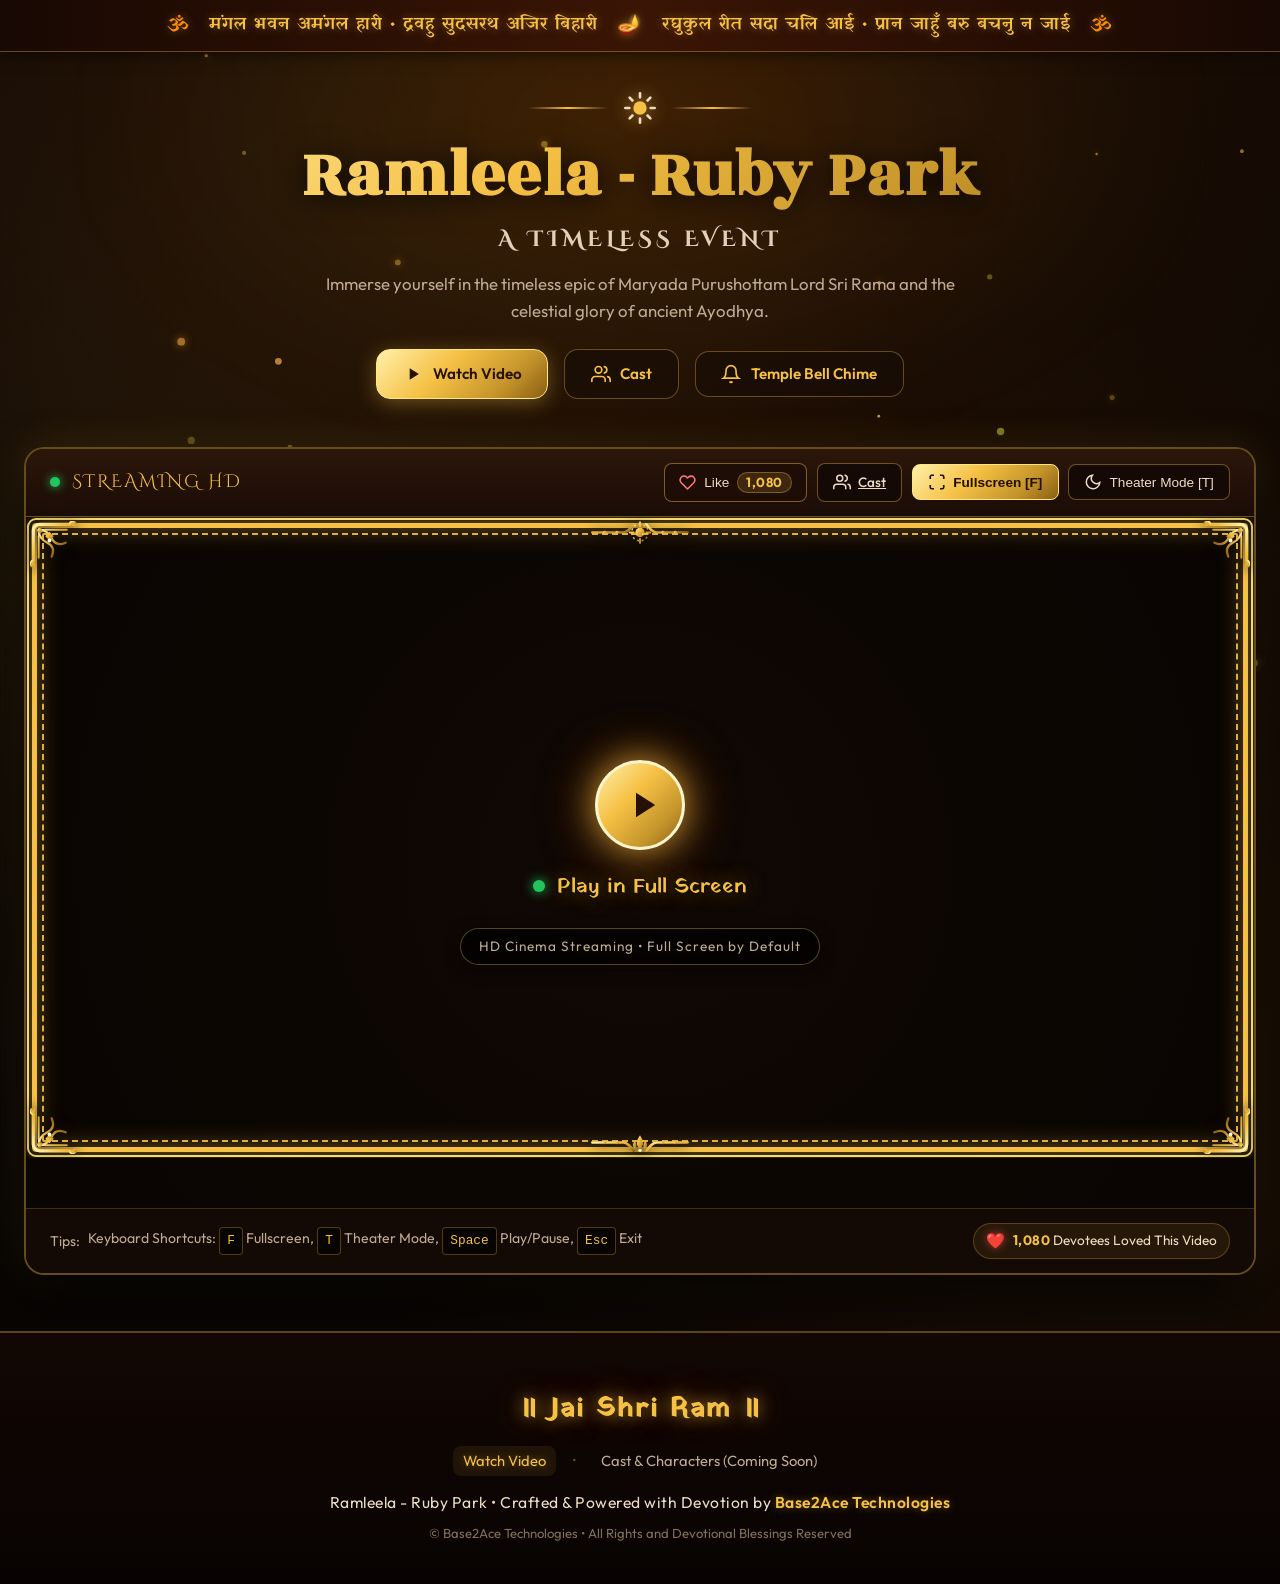
==== index.html @ 02949c8f "Add video like button, live counter badge, micro-animations and persistence" ====
<!DOCTYPE html>
<html lang="en">
<head>
  <meta charset="UTF-8">
  <meta name="viewport" content="width=device-width, initial-scale=1.0">
  <title>Ramleela - Ruby Park</title>
  <meta name="description" content="Experience the divine Treta Yuga era of Ayodhya with streaming Ramleela video and ancient heritage imagery.">
  
  <!-- Google Fonts Preconnect -->
  <link rel="preconnect" href="https://fonts.googleapis.com">
  <link rel="preconnect" href="https://fonts.gstatic.com" crossorigin>
  <link href="https://fonts.googleapis.com/css2?family=Cinzel+Decorative:wght@700;900&family=Outfit:wght@300;400;500;600;700&family=Rozha+One&family=Yatra+One&display=swap" rel="stylesheet">
  
  <link rel="stylesheet" href="styles.css?v=4">
  <link rel="icon" href="data:image/svg+xml,<svg xmlns=%22http://www.w3.org/2000/svg%22 viewBox=%220 0 100 100%22><text y=%22.9em%22 font-size=%2290%22>🪔</text></svg>">
</head>
<body>

  <!-- Floating Sacred Canvas for Diya Embers & Sparkles -->
  <canvas id="particles-canvas"></canvas>
  <div class="ambient-glow"></div>

  <!-- Auspicious Vedic Top Ticker (Kept in Sacred Hindi / Devanagari) -->
  <div class="sacred-ticker-banner">
    <div class="sacred-ticker-content">
      <span class="sacred-symbol">ॐ</span>
      <span>मंगल भवन अमंगल हारी • द्रवहु सुदसरथ अजिर बिहारी</span>
      <span class="sacred-symbol">🪔</span>
      <span>रघुकुल रीत सदा चलि आई • प्रान जाहुँ बरु बचनु न जाई</span>
      <span class="sacred-symbol">ॐ</span>
    </div>
  </div>

  <!-- Main Site Header -->
  <header class="site-header" id="site-header">
    <div class="container">
      <div class="header-ornament-top">
        <span class="ornament-line"></span>
        <svg class="ornament-sun" viewBox="0 0 24 24">
          <circle cx="12" cy="12" r="5" />
          <path d="M12 1v3M12 20v3M4.22 4.22l2.12 2.12M17.66 17.66l2.12 2.12M1 12h3M20 12h3M4.22 19.78l2.12-2.12M17.66 6.34l2.12-2.12" stroke="currentColor" stroke-width="2" stroke-linecap="round"/>
        </svg>
        <span class="ornament-line"></span>
      </div>

      <h1 class="main-title">Ramleela - Ruby Park</h1>
      <h2 class="main-subtitle">A TIMELESS EVENT</h2>

      <p class="header-description">
        Immerse yourself in the timeless epic of Maryada Purushottam Lord Sri Rama and the celestial glory of ancient Ayodhya.
      </p>

      <div class="header-quick-actions">
        <a href="#video-section" class="btn btn-primary-gold" id="btn-hero-watch">
          <svg width="20" height="20" viewBox="0 0 24 24" fill="currentColor">
            <path d="M8 5v14l11-7z"/>
          </svg>
          Watch Video
        </a>
        <a href="cast.html" class="btn btn-outline-gold" id="btn-hero-cast" title="Ramleela Cast & Characters (Coming Soon)">
          <svg width="20" height="20" viewBox="0 0 24 24" fill="none" stroke="currentColor" stroke-width="2" stroke-linecap="round" stroke-linejoin="round">
            <path d="M17 21v-2a4 4 0 0 0-4-4H5a4 4 0 0 0-4 4v2"/>
            <circle cx="9" cy="7" r="4"/>
            <path d="M23 21v-2a4 4 0 0 0-3-3.87"/>
            <path d="M16 3.13a4 4 0 0 1 0 7.75"/>
          </svg>
          Cast
        </a>
        <a href="#gallery-section" class="btn btn-outline-gold" id="btn-hero-gallery" style="display: none;">
          <svg width="20" height="20" viewBox="0 0 24 24" fill="none" stroke="currentColor" stroke-width="2">
            <rect x="3" y="3" width="18" height="18" rx="2" ry="2"/>
            <circle cx="8.5" cy="8.5" r="1.5"/>
            <polyline points="21 15 16 10 5 21"/>
          </svg>
          Image Gallery
        </a>
        <button class="btn btn-outline-gold" id="btn-temple-bell" title="Play Temple Bell Chime">
          <svg width="20" height="20" viewBox="0 0 24 24" fill="none" stroke="currentColor" stroke-width="2">
            <path d="M18 8A6 6 0 0 0 6 8c0 7-3 9-3 9h18s-3-2-3-9"/>
            <path d="M13.73 21a2 2 0 0 1-3.46 0"/>
          </svg>
          Temple Bell Chime
        </button>
      </div>
    </div>
  </header>

  <!-- Video Section (Hero Showcase) -->
  <main>
    <section class="video-section" id="video-section">
      <div class="container">
        
        <div class="video-pavilion-container" id="video-pavilion">
          <!-- Toran Top Frame -->
          <div class="mandap-toran-top">
            <div class="mandap-badge">
              <span class="live-dot"></span>
              <span class="mandap-title">STREAMING HD</span>
            </div>

            <div class="mandap-controls">
              <!-- Like Button with Count -->
              <button class="control-btn btn-like" id="btn-like-video" title="Like this divine presentation" aria-label="Like video">
                <svg class="like-heart-icon" width="18" height="18" viewBox="0 0 24 24" fill="none" stroke="currentColor" stroke-width="2.2" stroke-linecap="round" stroke-linejoin="round">
                  <path d="M20.84 4.61a5.5 5.5 0 0 0-7.78 0L12 5.67l-1.06-1.06a5.5 5.5 0 0 0-7.78 7.78l1.06 1.06L12 21.23l7.78-7.78 1.06-1.06a5.5 5.5 0 0 0 0-7.78z"/>
                </svg>
                <span class="like-btn-label">Like</span>
                <span class="like-count-badge" id="video-like-count">1,080</span>
              </button>

              <!-- Cast Button -->
              <a href="cast.html" class="control-btn" id="btn-mandap-cast" title="View Cast & Characters (Coming Soon)">
                <svg width="18" height="18" viewBox="0 0 24 24" fill="none" stroke="currentColor" stroke-width="2" stroke-linecap="round" stroke-linejoin="round">
                  <path d="M17 21v-2a4 4 0 0 0-4-4H5a4 4 0 0 0-4 4v2"/>
                  <circle cx="9" cy="7" r="4"/>
                  <path d="M23 21v-2a4 4 0 0 0-3-3.87"/>
                  <path d="M16 3.13a4 4 0 0 1 0 7.75"/>
                </svg>
                Cast
              </a>

              <!-- Fullscreen Button -->
              <button class="control-btn btn-fullscreen" id="btn-fullscreen" title="Full Screen Cinema (Press F)">
                <svg width="18" height="18" viewBox="0 0 24 24" fill="none" stroke="currentColor" stroke-width="2.2">
                  <path d="M8 3H5a2 2 0 0 0-2 2v3m18 0V5a2 2 0 0 0-2-2h-3m0 18h3a2 2 0 0 0 2-2v-3M3 16v3a2 2 0 0 0 2 2h3"/>
                </svg>
                Fullscreen [F]
              </button>

              <!-- Theater Mode Button -->
              <button class="control-btn" id="btn-theater" title="Dim Lights (Press T)">
                <svg width="18" height="18" viewBox="0 0 24 24" fill="none" stroke="currentColor" stroke-width="2">
                  <path d="M21 12.79A9 9 0 1 1 11.21 3 7 7 0 0 0 21 12.79z"/>
                </svg>
                Theater Mode [T]
              </button>
            </div>
          </div>

          <!-- Video Frame Wrapper -->
          <div class="video-frame-wrapper" id="video-frame-wrapper">
            <!-- Google Drive Embedded HD Stream Player -->
            <iframe 
              id="main-video-player"
              class="custom-video-stream"
              src="https://drive.google.com/file/d/1qKjs42FHvkA9tz_5JhZXn9I7L70uWm-K/preview" 
              title="Ramleela - Ruby Park Stream"
              allow="autoplay; fullscreen; picture-in-picture" 
              allowfullscreen
              webkitallowfullscreen
              mozallowfullscreen>
            </iframe>

            <!-- Beautiful Ethnic Thin Frame (Ramayana / Ancient Ayodhya Era) -->
            <div class="ethnic-video-frame" id="ethnic-video-frame" aria-hidden="true">
              <!-- Corner Ornaments (Vedic Gold Filigree - Thicker Carved Gold) -->
              <svg class="ethnic-corner ethnic-corner-tl" viewBox="0 0 48 48" fill="none" xmlns="http://www.w3.org/2000/svg">
                <defs>
                  <linearGradient id="goldFiligree" x1="0%" y1="0%" x2="100%" y2="100%">
                    <stop offset="0%" stop-color="#fff6bb"/>
                    <stop offset="35%" stop-color="#f5c044"/>
                    <stop offset="75%" stop-color="#c4942b"/>
                    <stop offset="100%" stop-color="#8a5e12"/>
                  </linearGradient>
                </defs>
                <path d="M 3 42 V 9 C 3 5.7 5.7 3 9 3 H 42" stroke="url(#goldFiligree)" stroke-width="3" stroke-linecap="round"/>
                <path d="M 3 42 C 1 42 0 40 1 38 C 2 36 4 37 4 39" stroke="url(#goldFiligree)" stroke-width="2"/>
                <path d="M 42 3 C 42 1 40 0 38 1 C 36 2 37 4 39 4" stroke="url(#goldFiligree)" stroke-width="2"/>
                <path d="M 8 34 V 14 C 8 10.7 10.7 8 14 8 H 34" stroke="url(#goldFiligree)" stroke-width="1.8" opacity="0.9" stroke-linecap="round"/>
                <path d="M 8 8 Q 16 8 20 16 Q 24 24 33 20" stroke="url(#goldFiligree)" stroke-width="2" stroke-linecap="round"/>
                <path d="M 8 8 Q 8 16 16 20 Q 24 24 20 33" stroke="url(#goldFiligree)" stroke-width="2" stroke-linecap="round"/>
                <path d="M 14 14 L 18 10 L 22 14 L 18 18 Z" fill="url(#goldFiligree)"/>
                <circle cx="18" cy="18" r="1.8" fill="#fffbe0"/>
                <circle cx="9" cy="9" r="2.2" fill="url(#goldFiligree)"/>
              </svg>

              <svg class="ethnic-corner ethnic-corner-tr" viewBox="0 0 48 48" fill="none" xmlns="http://www.w3.org/2000/svg">
                <path d="M 3 42 V 9 C 3 5.7 5.7 3 9 3 H 42" stroke="url(#goldFiligree)" stroke-width="3" stroke-linecap="round"/>
                <path d="M 3 42 C 1 42 0 40 1 38 C 2 36 4 37 4 39" stroke="url(#goldFiligree)" stroke-width="2"/>
                <path d="M 42 3 C 42 1 40 0 38 1 C 36 2 37 4 39 4" stroke="url(#goldFiligree)" stroke-width="2"/>
                <path d="M 8 34 V 14 C 8 10.7 10.7 8 14 8 H 34" stroke="url(#goldFiligree)" stroke-width="1.8" opacity="0.9" stroke-linecap="round"/>
                <path d="M 8 8 Q 16 8 20 16 Q 24 24 33 20" stroke="url(#goldFiligree)" stroke-width="2" stroke-linecap="round"/>
                <path d="M 8 8 Q 8 16 16 20 Q 24 24 20 33" stroke="url(#goldFiligree)" stroke-width="2" stroke-linecap="round"/>
                <path d="M 14 14 L 18 10 L 22 14 L 18 18 Z" fill="url(#goldFiligree)"/>
                <circle cx="18" cy="18" r="1.8" fill="#fffbe0"/>
                <circle cx="9" cy="9" r="2.2" fill="url(#goldFiligree)"/>
              </svg>

              <svg class="ethnic-corner ethnic-corner-bl" viewBox="0 0 48 48" fill="none" xmlns="http://www.w3.org/2000/svg">
                <path d="M 3 42 V 9 C 3 5.7 5.7 3 9 3 H 42" stroke="url(#goldFiligree)" stroke-width="3" stroke-linecap="round"/>
                <path d="M 3 42 C 1 42 0 40 1 38 C 2 36 4 37 4 39" stroke="url(#goldFiligree)" stroke-width="2"/>
                <path d="M 42 3 C 42 1 40 0 38 1 C 36 2 37 4 39 4" stroke="url(#goldFiligree)" stroke-width="2"/>
                <path d="M 8 34 V 14 C 8 10.7 10.7 8 14 8 H 34" stroke="url(#goldFiligree)" stroke-width="1.8" opacity="0.9" stroke-linecap="round"/>
                <path d="M 8 8 Q 16 8 20 16 Q 24 24 33 20" stroke="url(#goldFiligree)" stroke-width="2" stroke-linecap="round"/>
                <path d="M 8 8 Q 8 16 16 20 Q 24 24 20 33" stroke="url(#goldFiligree)" stroke-width="2" stroke-linecap="round"/>
                <path d="M 14 14 L 18 10 L 22 14 L 18 18 Z" fill="url(#goldFiligree)"/>
                <circle cx="18" cy="18" r="1.8" fill="#fffbe0"/>
                <circle cx="9" cy="9" r="2.2" fill="url(#goldFiligree)"/>
              </svg>

              <svg class="ethnic-corner ethnic-corner-br" viewBox="0 0 48 48" fill="none" xmlns="http://www.w3.org/2000/svg">
                <path d="M 3 42 V 9 C 3 5.7 5.7 3 9 3 H 42" stroke="url(#goldFiligree)" stroke-width="3" stroke-linecap="round"/>
                <path d="M 3 42 C 1 42 0 40 1 38 C 2 36 4 37 4 39" stroke="url(#goldFiligree)" stroke-width="2"/>
                <path d="M 42 3 C 42 1 40 0 38 1 C 36 2 37 4 39 4" stroke="url(#goldFiligree)" stroke-width="2"/>
                <path d="M 8 34 V 14 C 8 10.7 10.7 8 14 8 H 34" stroke="url(#goldFiligree)" stroke-width="1.8" opacity="0.9" stroke-linecap="round"/>
                <path d="M 8 8 Q 16 8 20 16 Q 24 24 33 20" stroke="url(#goldFiligree)" stroke-width="2" stroke-linecap="round"/>
                <path d="M 8 8 Q 8 16 16 20 Q 24 24 20 33" stroke="url(#goldFiligree)" stroke-width="2" stroke-linecap="round"/>
                <path d="M 14 14 L 18 10 L 22 14 L 18 18 Z" fill="url(#goldFiligree)"/>
                <circle cx="18" cy="18" r="1.8" fill="#fffbe0"/>
                <circle cx="9" cy="9" r="2.2" fill="url(#goldFiligree)"/>
              </svg>

              <!-- Top Surya Dynasty Sun Crest -->
              <div class="ethnic-crest ethnic-crest-top">
                <svg viewBox="0 0 100 24" fill="none" xmlns="http://www.w3.org/2000/svg">
                  <path d="M 4 12 H 34 C 38 12 41 8 44 4" stroke="url(#goldFiligree)" stroke-width="2.2" stroke-linecap="round"/>
                  <circle cx="16" cy="12" r="1.6" fill="url(#goldFiligree)"/>
                  <circle cx="28" cy="12" r="1.6" fill="url(#goldFiligree)"/>
                  <path d="M 96 12 H 66 C 62 12 59 8 56 4" stroke="url(#goldFiligree)" stroke-width="2.2" stroke-linecap="round"/>
                  <circle cx="84" cy="12" r="1.6" fill="url(#goldFiligree)"/>
                  <circle cx="72" cy="12" r="1.6" fill="url(#goldFiligree)"/>
                  <circle cx="50" cy="12" r="4.5" fill="url(#goldFiligree)"/>
                  <circle cx="50" cy="12" r="8" stroke="url(#goldFiligree)" stroke-width="1.4" stroke-dasharray="2 2.5"/>
                  <path d="M 50 2 V 6 M 50 18 V 22 M 40 12 H 44 M 56 12 H 60" stroke="url(#goldFiligree)" stroke-width="1.8" stroke-linecap="round"/>
                </svg>
              </div>

              <!-- Bottom Sacred Padma (Lotus) Crest -->
              <div class="ethnic-crest ethnic-crest-bottom">
                <svg viewBox="0 0 100 24" fill="none" xmlns="http://www.w3.org/2000/svg">
                  <path d="M 4 12 H 34 C 38 12 41 16 44 20" stroke="url(#goldFiligree)" stroke-width="2.2" stroke-linecap="round"/>
                  <circle cx="16" cy="12" r="1.6" fill="url(#goldFiligree)"/>
                  <circle cx="28" cy="12" r="1.6" fill="url(#goldFiligree)"/>
                  <path d="M 96 12 H 66 C 62 12 59 16 56 20" stroke="url(#goldFiligree)" stroke-width="2.2" stroke-linecap="round"/>
                  <circle cx="84" cy="12" r="1.6" fill="url(#goldFiligree)"/>
                  <circle cx="72" cy="12" r="1.6" fill="url(#goldFiligree)"/>
                  <path d="M 50 5 C 46 11 46 15 50 18 C 54 15 54 11 50 5 Z" fill="url(#goldFiligree)"/>
                  <path d="M 45 10 C 42 14 43 17 46 18 C 47 15 47 13 45 10 Z" fill="url(#goldFiligree)" opacity="0.9"/>
                  <path d="M 55 10 C 58 14 57 17 54 18 C 53 15 53 13 55 10 Z" fill="url(#goldFiligree)" opacity="0.9"/>
                  <circle cx="50" cy="19.5" r="1.6" fill="#fffbe0"/>
                </svg>
              </div>
            </div>

            <!-- Big Sacred Play in Full Screen Overlay -->
            <div class="video-play-overlay" id="video-play-overlay" title="Click to Watch in Full Screen">
              <button class="big-sacred-play-btn" id="big-play-btn" aria-label="Play Streaming Video in Full Screen">
                <svg viewBox="0 0 24 24" fill="currentColor">
                  <path d="M8 5v14l11-7z"/>
                </svg>
              </button>
              <div class="overlay-stream-text">
                <span class="stream-pulse-dot"></span>
                <span>Play in Full Screen</span>
              </div>
              <span class="overlay-sub-hint">HD Cinema Streaming • Full Screen by Default</span>
            </div>
          </div>

          <!-- Pavilion Footer & Hotkeys -->
          <div class="mandap-footer">
            <div class="video-tips">
              <span>Tips:</span>
              <span>Keyboard Shortcuts: <span class="kbd-shortcut">F</span> Fullscreen, <span class="kbd-shortcut">T</span> Theater Mode, <span class="kbd-shortcut">Space</span> Play/Pause, <span class="kbd-shortcut">Esc</span> Exit</span>
            </div>
            <div class="video-devotional-stat" id="video-devotional-stat">
              <span class="stat-heart">❤️</span>
              <span class="stat-text"><strong id="stat-like-counter">1,080</strong> Devotees Loved This Video</span>
            </div>
          </div>
        </div>

      </div>
    </section>

    <!-- Gallery Section (Hidden for now - preserved intact to add images later) -->
    <section class="gallery-section" id="gallery-section" style="display: none;">
      <div class="container">
        
        <div class="section-head">
          <span class="section-tag">IMAGE COLLECTION</span>
          <h2 class="section-title">Gallery</h2>
          <p class="section-subtitle">
            Ramleela Glimpses
          </p>
        </div>

        <!-- Gallery Cards Grid -->
        <div class="gallery-grid" id="gallery-grid">
          
          <!-- Card 1 -->
          <article class="gallery-card" data-index="0">
            <div class="gallery-card-img-wrapper" title="Click to view full image">
              <img src="assets/images/placeholder-1.svg" alt="Sri Ram Janmabhoomi Ayodhya" id="img-slot-0" loading="lazy">
              <div class="card-hover-overlay">
                <button class="overlay-btn btn-view" data-action="view">
                  <svg width="16" height="16" viewBox="0 0 24 24" fill="none" stroke="currentColor" stroke-width="2"><circle cx="11" cy="11" r="8"/><line x1="21" y1="21" x2="16.65" y2="16.65"/></svg>
                  View Large
                </button>
              </div>
            </div>
            <div class="gallery-card-body">
              <h3 class="card-devanagari-title">Sri Ram Janmabhoomi</h3>
              <h4 class="card-english-title">Ayodhya Dham • Holy Birthplace</h4>
              <p class="card-desc">The sacred capital of the Surya dynasty and the divine birthplace of Maryada Purushottam Lord Sri Rama.</p>
              <div class="card-footer">
                <span>Sacred Vista</span>
                <span>Treta Yuga</span>
              </div>
            </div>
          </article>

          <!-- Card 2 -->
          <article class="gallery-card" data-index="1">
            <div class="gallery-card-img-wrapper" title="Click to view full image">
              <img src="assets/images/placeholder-2.svg" alt="Sacred Saryu Ghats" id="img-slot-1" loading="lazy">
              <div class="card-hover-overlay">
                <button class="overlay-btn btn-view" data-action="view">
                  <svg width="16" height="16" viewBox="0 0 24 24" fill="none" stroke="currentColor" stroke-width="2"><circle cx="11" cy="11" r="8"/><line x1="21" y1="21" x2="16.65" y2="16.65"/></svg>
                  View Large
                </button>
              </div>
            </div>
            <div class="gallery-card-body">
              <h3 class="card-devanagari-title">Sacred Saryu Ghats</h3>
              <h4 class="card-english-title">Holy Saryu River &amp; Evening Aarti</h4>
              <p class="card-desc">Golden evening Maha Aarti with hundreds of glowing earthen lamps illuminating the holy ripples of river Saryu.</p>
              <div class="card-footer">
                <span>Sacred River</span>
                <span>Maha Aarti</span>
              </div>
            </div>
          </article>

          <!-- Card 3 -->
          <article class="gallery-card" data-index="2">
            <div class="gallery-card-img-wrapper" title="Click to view full image">
              <img src="assets/images/placeholder-3.svg" alt="Kodanda Dhanush" id="img-slot-2" loading="lazy">
              <div class="card-hover-overlay">
                <button class="overlay-btn btn-view" data-action="view">
                  <svg width="16" height="16" viewBox="0 0 24 24" fill="none" stroke="currentColor" stroke-width="2"><circle cx="11" cy="11" r="8"/><line x1="21" y1="21" x2="16.65" y2="16.65"/></svg>
                  View Large
                </button>
              </div>
            </div>
            <div class="gallery-card-body">
              <h3 class="card-devanagari-title">Kodanda Bow &amp; Arrow</h3>
              <h4 class="card-english-title">Divine Valour &amp; Defender of Dharma</h4>
              <p class="card-desc">Lord Rama bearing the celestial Kodanda bow, the eternal symbol of righteousness, valour, and moral grace.</p>
              <div class="card-footer">
                <span>Sacred Emblem</span>
                <span>Valour &amp; Dharma</span>
              </div>
            </div>
          </article>

          <!-- Card 4 -->
          <article class="gallery-card" data-index="3">
            <div class="gallery-card-img-wrapper" title="Click to view full image">
              <img src="assets/images/placeholder-4.svg" alt="Ayodhya Deepotsav" id="img-slot-3" loading="lazy">
              <div class="card-hover-overlay">
                <button class="overlay-btn btn-view" data-action="view">
                  <svg width="16" height="16" viewBox="0 0 24 24" fill="none" stroke="currentColor" stroke-width="2"><circle cx="11" cy="11" r="8"/><line x1="21" y1="21" x2="16.65" y2="16.65"/></svg>
                  View Large
                </button>
              </div>
            </div>
            <div class="gallery-card-body">
              <h3 class="card-devanagari-title">Ayodhya Deepotsav</h3>
              <h4 class="card-english-title">Grand Festival of Illumination</h4>
              <p class="card-desc">Millions of golden earthen diyas radiating joyous light across the ancient pavilions and royal courtyards of Ayodhya.</p>
              <div class="card-footer">
                <span>Sacred Festival</span>
                <span>Festival of Light</span>
              </div>
            </div>
          </article>

          <!-- Card 5 -->
          <article class="gallery-card" data-index="4">
            <div class="gallery-card-img-wrapper" title="Click to view full image">
              <img src="assets/images/placeholder-5.svg" alt="Sri Ram Darbar" id="img-slot-4" loading="lazy">
              <div class="card-hover-overlay">
                <button class="overlay-btn btn-view" data-action="view">
                  <svg width="16" height="16" viewBox="0 0 24 24" fill="none" stroke="currentColor" stroke-width="2"><circle cx="11" cy="11" r="8"/><line x1="21" y1="21" x2="16.65" y2="16.65"/></svg>
                  View Large
                </button>
              </div>
            </div>
            <div class="gallery-card-body">
              <h3 class="card-devanagari-title">Sri Ram Darbar</h3>
              <h4 class="card-english-title">Royal Coronation &amp; Ram Rajya</h4>
              <p class="card-desc">The divine assembly with Mata Janaki, Lakshmana, Bharata, Shatrughna, and the supreme devotee Sri Hanuman.</p>
              <div class="card-footer">
                <span>Sacred Assembly</span>
                <span>Ram Rajya</span>
              </div>
            </div>
          </article>

          <!-- Card 6 -->
          <article class="gallery-card" data-index="5">
            <div class="gallery-card-img-wrapper" title="Click to view full image">
              <img src="assets/images/placeholder-6.svg" alt="Sri Ramleela Natak" id="img-slot-5" loading="lazy">
              <div class="card-hover-overlay">
                <button class="overlay-btn btn-view" data-action="view">
                  <svg width="16" height="16" viewBox="0 0 24 24" fill="none" stroke="currentColor" stroke-width="2"><circle cx="11" cy="11" r="8"/><line x1="21" y1="21" x2="16.65" y2="16.65"/></svg>
                  View Large
                </button>
              </div>
            </div>
            <div class="gallery-card-body">
              <h3 class="card-devanagari-title">Ramleela Performance</h3>
              <h4 class="card-english-title">Theatrical Dramatic Heritage</h4>
              <p class="card-desc">The evocative dramatic enactments, resonant dialogues, and devotional spirit of traditional Ramleela.</p>
              <div class="card-footer">
                <span>Cultural Heritage</span>
                <span>Folk Heritage</span>
              </div>
            </div>
          </article>

        </div>
      </div>
    </section>

  </main>

  <!-- Lightbox Modal -->
  <div class="lightbox-modal" id="lightbox-modal">
    <div class="lightbox-content">
      <button class="lightbox-close-btn" id="lightbox-close" title="Close (Esc)">
        <svg width="28" height="28" viewBox="0 0 24 24" fill="none" stroke="currentColor" stroke-width="2.5">
          <line x1="18" y1="6" x2="6" y2="18"/>
          <line x1="6" y1="6" x2="18" y2="18"/>
        </svg>
      </button>

      <button class="lightbox-nav-btn lightbox-prev" id="lightbox-prev" title="Previous Image">
        <svg width="24" height="24" viewBox="0 0 24 24" fill="none" stroke="currentColor" stroke-width="2.5">
          <polyline points="15 18 9 12 15 6"/>
        </svg>
      </button>

      <div class="lightbox-img-wrapper">
        <img src="" alt="" id="lightbox-img">
      </div>

      <button class="lightbox-nav-btn lightbox-next" id="lightbox-next" title="Next Image">
        <svg width="24" height="24" viewBox="0 0 24 24" fill="none" stroke="currentColor" stroke-width="2.5">
          <polyline points="9 18 15 12 9 6"/>
        </svg>
      </button>

      <div class="lightbox-caption">
        <h3 id="lightbox-title">Title</h3>
        <p id="lightbox-desc">Description</p>
      </div>
    </div>
  </div>

  <!-- Site Footer -->
  <footer class="site-footer">
    <div class="container">
      <div class="footer-shloka">
        ॥ Jai Shri Ram ॥
      </div>
      <div class="footer-links">
        <a href="index.html" class="footer-link active">Watch Video</a>
        <span class="footer-link-divider">•</span>
        <a href="cast.html" class="footer-link">Cast &amp; Characters (Coming Soon)</a>
      </div>
      <p class="footer-credits">
        Ramleela - Ruby Park • Crafted &amp; Powered with Devotion by <span class="footer-brand">Base2Ace Technologies</span>
      </p>
      <p class="footer-copyright">
        © Base2Ace Technologies • All Rights and Devotional Blessings Reserved
      </p>
    </div>
  </footer>

  <script src="script.js?v=4"></script>
</body>
</html>
---- styles.css ----
/* ==========================================================================
   ANCIENT AYODHYA & RAMAYANA ERA THEME
   Visual Design System: Golden Vedic Temple, Sacred Saffron & Ancient Sandstone
   ========================================================================== */

@import url('https://fonts.googleapis.com/css2?family=Cinzel+Decorative:wght@700;900&family=Outfit:wght@300;400;500;600;700&family=Rozha+One&family=Yatra+One&display=swap');

:root {
  --font-divine: 'Rozha One', serif;
  --font-ancient: 'Cinzel Decorative', serif;
  --font-vedic: 'Yatra One', cursive;
  --font-body: 'Outfit', -apple-system, BlinkMacSystemFont, sans-serif;

  /* Color Palette */
  --bg-dark: #080503;
  --bg-deep: #0f0805;
  --bg-surface: #180d07;
  --bg-card: rgba(28, 15, 8, 0.85);
  --bg-card-hover: rgba(42, 22, 12, 0.95);

  --gold-glow: #ffd966;
  --gold-pure: #f5c044;
  --gold-deep: #c4942b;
  --gold-dark: #7a5814;
  --gold-grad: linear-gradient(135deg, #fff0aa 0%, #f5c044 40%, #c4942b 75%, #8a5e12 100%);
  --gold-grad-soft: linear-gradient(180deg, rgba(245, 192, 68, 0.15) 0%, rgba(196, 148, 43, 0.05) 100%);

  --saffron-bright: #ff8c00;
  --saffron-deep: #d85a00;
  --saffron-grad: linear-gradient(135deg, #ff9900 0%, #e65100 100%);

  --crimson: #9e1a1a;
  --crimson-glow: #dc2626;

  --text-divine: #fff5e4;
  --text-primary: #eedbc2;
  --text-secondary: #bfaa92;
  --text-muted: #826f58;

  --border-gold: rgba(245, 192, 68, 0.35);
  --border-gold-bright: rgba(245, 192, 68, 0.75);

  --shadow-gold: 0 10px 30px -10px rgba(245, 192, 68, 0.25);
  --shadow-divine: 0 0 50px rgba(255, 140, 0, 0.2);

  --radius-sm: 8px;
  --radius-md: 14px;
  --radius-lg: 20px;
  --radius-full: 9999px;

  --transition-fast: 0.2s cubic-bezier(0.4, 0, 0.2, 1);
  --transition-normal: 0.35s cubic-bezier(0.4, 0, 0.2, 1);
  --transition-slow: 0.6s cubic-bezier(0.16, 1, 0.3, 1);
}

/* Base Reset & Document */
*, *::before, *::after {
  box-sizing: border-box;
  margin: 0;
  padding: 0;
}

html {
  scroll-behavior: smooth;
  font-size: 16px;
  background-color: var(--bg-dark);
}

body {
  font-family: var(--font-body);
  color: var(--text-primary);
  background-color: var(--bg-dark);
  background-image: 
    radial-gradient(circle at 50% 0%, rgba(216, 90, 0, 0.15) 0%, transparent 60%),
    radial-gradient(circle at 10% 30%, rgba(245, 192, 68, 0.06) 0%, transparent 50%),
    radial-gradient(circle at 90% 70%, rgba(216, 90, 0, 0.08) 0%, transparent 50%),
    linear-gradient(rgba(10, 6, 4, 0.98), rgba(8, 5, 3, 0.99));
  min-height: 100vh;
  line-height: 1.6;
  overflow-x: hidden;
  position: relative;
}

/* Background Canvas for Diya Embers */
#particles-canvas {
  position: fixed;
  top: 0;
  left: 0;
  width: 100vw;
  height: 100vh;
  pointer-events: none;
  z-index: 0;
}

/* Ambient Sacred Glow overlay */
.ambient-glow {
  position: fixed;
  top: -10vw;
  left: 50%;
  transform: translateX(-50%);
  width: 80vw;
  height: 40vw;
  max-width: 1000px;
  background: radial-gradient(ellipse at center, rgba(255, 140, 0, 0.12) 0%, rgba(245, 192, 68, 0.04) 50%, transparent 80%);
  filter: blur(60px);
  pointer-events: none;
  z-index: 1;
}

/* Container */
.container {
  width: 100%;
  max-width: 1280px;
  margin: 0 auto;
  padding: 0 1.5rem;
  position: relative;
  z-index: 2;
}

/* ==========================================================================
   TOP SHLOKA BANNER (Sacred Vedic Chant)
   ========================================================================== */
.sacred-ticker-banner {
  background: linear-gradient(90deg, #180803 0%, #3a1505 50%, #180803 100%);
  border-bottom: 1px solid var(--border-gold);
  padding: 0.6rem 1rem;
  text-align: center;
  position: relative;
  z-index: 20;
  box-shadow: 0 2px 15px rgba(0, 0, 0, 0.6);
}

.sacred-ticker-content {
  display: flex;
  align-items: center;
  justify-content: center;
  gap: 1.2rem;
  font-family: var(--font-vedic);
  font-size: 1.05rem;
  color: var(--gold-pure);
  letter-spacing: 1px;
  text-shadow: 0 0 10px rgba(245, 192, 68, 0.4);
}

.sacred-symbol {
  color: var(--saffron-bright);
  font-size: 1.25rem;
  animation: pulseSymbol 2.5s infinite ease-in-out;
}

@keyframes pulseSymbol {
  0%, 100% { transform: scale(1); opacity: 0.8; }
  50% { transform: scale(1.2); opacity: 1; filter: drop-shadow(0 0 8px #ff9900); }
}

/* ==========================================================================
   SITE HEADER / HERO TITLE
   ========================================================================== */
.site-header {
  padding: 2.5rem 0 1.5rem;
  text-align: center;
  position: relative;
}

.header-ornament-top {
  display: flex;
  align-items: center;
  justify-content: center;
  gap: 1rem;
  margin-bottom: 0.8rem;
}

.ornament-line {
  height: 2px;
  width: 80px;
  background: linear-gradient(90deg, transparent, var(--gold-pure), transparent);
}

.ornament-sun {
  width: 32px;
  height: 32px;
  fill: var(--gold-pure);
  filter: drop-shadow(0 0 8px rgba(245, 192, 68, 0.6));
}

.era-badge {
  display: inline-block;
  font-family: var(--font-body);
  font-size: 0.8rem;
  text-transform: uppercase;
  letter-spacing: 3px;
  font-weight: 600;
  color: #ffb84d;
  background: rgba(216, 90, 0, 0.15);
  border: 1px solid rgba(255, 140, 0, 0.4);
  padding: 0.3rem 1.2rem;
  border-radius: var(--radius-full);
  margin-bottom: 0.75rem;
  box-shadow: inset 0 0 10px rgba(255, 140, 0, 0.15);
}

.main-title {
  font-family: var(--font-divine);
  font-size: clamp(2.4rem, 5.5vw, 4.2rem);
  line-height: 1.15;
  margin-bottom: 0.5rem;
  background: var(--gold-grad);
  -webkit-background-clip: text;
  -webkit-text-fill-color: transparent;
  filter: drop-shadow(0 4px 15px rgba(0, 0, 0, 0.8));
  letter-spacing: 1px;
}

.main-subtitle {
  font-family: var(--font-ancient);
  font-size: clamp(1rem, 2.2vw, 1.4rem);
  color: var(--text-primary);
  letter-spacing: 4px;
  text-transform: uppercase;
  margin-bottom: 0.8rem;
  opacity: 0.95;
}

.header-description {
  max-width: 680px;
  margin: 0 auto 1.5rem;
  font-size: 1.05rem;
  color: var(--text-secondary);
  line-height: 1.6;
}

.header-quick-actions {
  display: flex;
  align-items: center;
  justify-content: center;
  gap: 1rem;
  flex-wrap: wrap;
}

/* ==========================================================================
   BUTTONS & CONTROLS (Ancient Ornate Theme)
   ========================================================================== */
.btn {
  display: inline-flex;
  align-items: center;
  justify-content: center;
  gap: 0.6rem;
  padding: 0.75rem 1.6rem;
  border-radius: var(--radius-md);
  font-family: var(--font-body);
  font-size: 0.95rem;
  font-weight: 600;
  text-decoration: none;
  cursor: pointer;
  transition: all var(--transition-normal);
  border: none;
  outline: none;
  position: relative;
  overflow: hidden;
}

.btn-primary-gold {
  background: var(--gold-grad);
  color: #261103;
  box-shadow: 0 4px 20px rgba(245, 192, 68, 0.35);
  border: 1px solid #ffe885;
}

.btn-primary-gold:hover {
  transform: translateY(-2px);
  box-shadow: 0 8px 25px rgba(245, 192, 68, 0.55), 0 0 15px rgba(255, 230, 130, 0.6);
  filter: brightness(1.06);
}

.btn-outline-gold {
  background: rgba(24, 13, 7, 0.7);
  color: var(--gold-pure);
  border: 1px solid var(--border-gold);
  backdrop-filter: blur(8px);
}

.btn-outline-gold:hover {
  background: rgba(245, 192, 68, 0.12);
  border-color: var(--gold-pure);
  color: #fff;
  transform: translateY(-2px);
  box-shadow: 0 4px 15px rgba(245, 192, 68, 0.2);
}

.btn-icon-only {
  padding: 0.65rem;
  border-radius: var(--radius-md);
  background: rgba(24, 13, 7, 0.8);
  border: 1px solid var(--border-gold);
  color: var(--gold-pure);
  cursor: pointer;
  transition: var(--transition-fast);
}

.btn-icon-only:hover {
  background: rgba(245, 192, 68, 0.2);
  border-color: var(--gold-pure);
  transform: scale(1.08);
}

/* ==========================================================================
   VIDEO PAVILION (दिव्य वीडियो मण्डप) - HERO FOCUS
   ========================================================================== */
.video-section {
  padding: 1.5rem 0 3.5rem;
  position: relative;
}

.video-pavilion-container {
  background: var(--bg-surface);
  border-radius: var(--radius-lg);
  border: 2px solid var(--border-gold);
  box-shadow: 
    0 20px 50px rgba(0, 0, 0, 0.9),
    0 0 40px rgba(245, 192, 68, 0.15),
    inset 0 0 30px rgba(0, 0, 0, 0.8);
  position: relative;
  overflow: hidden;
  transition: all var(--transition-normal);
}

/* Ancient Carved Arch Border Top */
.mandap-toran-top {
  background: linear-gradient(180deg, #2c160a 0%, #1a0c06 100%);
  border-bottom: 1px solid var(--border-gold);
  padding: 0.85rem 1.5rem;
  display: flex;
  align-items: center;
  justify-content: space-between;
  flex-wrap: wrap;
  gap: 1rem;
}

.mandap-badge {
  display: flex;
  align-items: center;
  gap: 0.75rem;
}

.mandap-badge .live-dot {
  width: 10px;
  height: 10px;
  background-color: #22c55e;
  border-radius: 50%;
  box-shadow: 0 0 10px #22c55e;
  animation: liveBlink 1.8s infinite;
}

@keyframes liveBlink {
  0%, 100% { opacity: 1; transform: scale(1); }
  50% { opacity: 0.4; transform: scale(0.85); }
}

.mandap-title {
  font-family: var(--font-ancient);
  font-size: 1.1rem;
  color: var(--gold-pure);
  letter-spacing: 2px;
}

.mandap-controls {
  display: flex;
  align-items: center;
  gap: 0.6rem;
  flex-wrap: wrap;
}

.control-btn {
  display: inline-flex;
  align-items: center;
  gap: 0.45rem;
  padding: 0.5rem 0.95rem;
  border-radius: var(--radius-sm);
  background: rgba(18, 9, 5, 0.85);
  border: 1px solid rgba(245, 192, 68, 0.4);
  color: var(--text-primary);
  font-size: 0.85rem;
  font-weight: 500;
  cursor: pointer;
  transition: all var(--transition-fast);
}

.control-btn:hover {
  background: rgba(245, 192, 68, 0.2);
  border-color: var(--gold-pure);
  color: #fff;
  transform: translateY(-1px);
}

.control-btn.btn-fullscreen {
  background: var(--gold-grad);
  color: #220e03;
  font-weight: 700;
  border-color: #ffe685;
}

.control-btn.btn-fullscreen:hover {
  box-shadow: 0 0 15px rgba(245, 192, 68, 0.7);
}

/* Devotional Video Like Button */
.control-btn.btn-like {
  position: relative;
  background: rgba(30, 13, 7, 0.9);
  border: 1px solid rgba(245, 192, 68, 0.45);
  color: var(--text-primary);
  display: inline-flex;
  align-items: center;
  gap: 0.5rem;
  padding: 0.48rem 0.9rem;
  border-radius: var(--radius-sm);
  cursor: pointer;
  transition: all var(--transition-fast);
  user-select: none;
}

.control-btn.btn-like:hover {
  background: rgba(50, 18, 10, 0.95);
  border-color: rgba(255, 107, 107, 0.65);
  color: #fff;
  transform: translateY(-1px);
  box-shadow: 0 4px 18px rgba(255, 75, 75, 0.25);
}

.control-btn.btn-like .like-heart-icon {
  width: 17px;
  height: 17px;
  stroke: #ff7675;
  fill: transparent;
  transition: transform 0.3s cubic-bezier(0.175, 0.885, 0.32, 1.275), fill 0.3s ease, stroke 0.3s ease;
  flex-shrink: 0;
}

.control-btn.btn-like:hover .like-heart-icon {
  transform: scale(1.18);
  stroke: #ff4757;
}

.control-btn.btn-like.liked {
  background: linear-gradient(135deg, rgba(74, 18, 12, 0.95) 0%, rgba(42, 12, 8, 0.95) 100%);
  border-color: rgba(255, 99, 72, 0.85);
  color: #ffe8e8;
  box-shadow: 0 0 16px rgba(255, 71, 87, 0.35);
}

.control-btn.btn-like.liked .like-heart-icon {
  fill: #ff4757;
  stroke: #ff6b81;
  transform: scale(1.12);
  filter: drop-shadow(0 0 6px rgba(255, 71, 87, 0.6));
}

.control-btn.btn-like.liked.animate-pop .like-heart-icon {
  animation: heartPop 0.55s cubic-bezier(0.175, 0.885, 0.32, 1.275);
}

@keyframes heartPop {
  0% { transform: scale(1); }
  35% { transform: scale(1.45) rotate(-12deg); }
  70% { transform: scale(0.92) rotate(6deg); }
  100% { transform: scale(1.12) rotate(0deg); }
}

.like-count-badge {
  display: inline-flex;
  align-items: center;
  justify-content: center;
  background: rgba(245, 192, 68, 0.15);
  border: 1px solid rgba(245, 192, 68, 0.35);
  color: var(--gold-pure);
  font-family: var(--font-body);
  font-weight: 700;
  font-size: 0.82rem;
  padding: 0.12rem 0.5rem;
  border-radius: 999px;
  min-width: 38px;
  letter-spacing: 0.5px;
  transition: all var(--transition-fast);
}

.control-btn.btn-like.liked .like-count-badge {
  background: rgba(255, 71, 87, 0.22);
  border-color: rgba(255, 71, 87, 0.55);
  color: #ffcccc;
  box-shadow: 0 0 8px rgba(255, 71, 87, 0.3);
}

/* Floating +1 particle animation */
.like-particle-plus-one {
  position: absolute;
  top: -8px;
  right: 12px;
  color: #ff6b81;
  font-weight: 800;
  font-size: 0.82rem;
  pointer-events: none;
  animation: floatUpFade 0.85s cubic-bezier(0.2, 0.8, 0.2, 1) forwards;
  z-index: 20;
}

@keyframes floatUpFade {
  0% { opacity: 1; transform: translateY(0) scale(1); }
  50% { opacity: 0.95; transform: translateY(-16px) scale(1.25); }
  100% { opacity: 0; transform: translateY(-28px) scale(0.8); }
}

/* Video Stage Area */
.video-frame-wrapper {
  position: relative;
  width: 100%;
  aspect-ratio: 16 / 9;
  background-color: #000000;
  overflow: hidden;
}

.custom-video-stream {
  width: 100%;
  height: 100%;
  border: none;
  object-fit: contain;
  background-color: #000000;
  display: block;
}

/* ==========================================================================
   ETHNIC THIN FRAME (वैदिक स्वर्ण चौखट) - RAMAYANA ERA ORNAMENTATION
   ========================================================================== */
.ethnic-video-frame {
  position: absolute;
  top: 0;
  left: 0;
  right: 0;
  bottom: 50px; /* Leaves bottom player controls outside the frame */
  pointer-events: none !important;
  z-index: 25;
  box-sizing: border-box;
  overflow: hidden;
  transition: all var(--transition-normal);
}

/* Outer Bold Burnished Gold Border - Layered Royal Vedic Molding */
.ethnic-video-frame::before {
  content: '';
  position: absolute;
  inset: 6px;
  border: 5px solid #f5c044;
  outline: 2px solid rgba(255, 230, 120, 0.95);
  outline-offset: 3px;
  border-radius: 4px;
  box-shadow: 
    inset 0 0 25px rgba(245, 192, 68, 0.4),
    0 0 20px rgba(245, 192, 68, 0.55),
    0 0 10px rgba(0, 0, 0, 0.95);
  transition: all var(--transition-normal);
}

/* Inner Dotted / Beaded Vedic Sacred Thread */
.ethnic-video-frame::after {
  content: '';
  position: absolute;
  inset: 16px;
  border: 2.5px dashed rgba(245, 192, 68, 0.9);
  border-radius: 2px;
  transition: all var(--transition-normal);
}

.video-pavilion-container:hover .ethnic-video-frame::before {
  border-color: #ffe585;
  outline-color: #ffd966;
  box-shadow: 
    inset 0 0 35px rgba(245, 192, 68, 0.5),
    0 0 28px rgba(245, 192, 68, 0.75),
    0 0 14px rgba(0, 0, 0, 0.95);
}

.video-pavilion-container:hover .ethnic-video-frame::after {
  border-color: #fff0aa;
}

/* Ornate Corner Brackets (Filigree Lotus & Vedic Scrollwork) */
.ethnic-corner {
  position: absolute;
  width: 52px;
  height: 52px;
  filter: drop-shadow(0 2px 6px rgba(0, 0, 0, 0.95));
  transition: transform var(--transition-normal), filter var(--transition-normal);
  pointer-events: none;
}

.ethnic-corner-tl {
  top: 4px;
  left: 4px;
}

.ethnic-corner-tr {
  top: 4px;
  right: 4px;
  transform: scaleX(-1);
}

.ethnic-corner-bl {
  bottom: 4px;
  left: 4px;
  transform: scaleY(-1);
}

.ethnic-corner-br {
  bottom: 4px;
  right: 4px;
  transform: scale(-1, -1);
}

.video-pavilion-container:hover .ethnic-corner {
  filter: drop-shadow(0 0 10px rgba(245, 192, 68, 0.7)) drop-shadow(0 2px 6px rgba(0, 0, 0, 0.95));
}

/* Top & Bottom Center Crests */
.ethnic-crest {
  position: absolute;
  left: 50%;
  transform: translateX(-50%);
  width: 104px;
  height: 25px;
  display: flex;
  align-items: center;
  justify-content: center;
  filter: drop-shadow(0 2px 6px rgba(0, 0, 0, 0.95));
  pointer-events: none;
  transition: all var(--transition-normal);
}

.ethnic-crest svg {
  width: 100%;
  height: 100%;
}

.ethnic-crest-top {
  top: 3px;
}

.ethnic-crest-bottom {
  bottom: 3px;
}

.video-pavilion-container:hover .ethnic-crest {
  filter: drop-shadow(0 0 8px rgba(245, 192, 68, 0.55)) drop-shadow(0 2px 6px rgba(0, 0, 0, 0.95));
}

/* Big Sacred Play Overlay */
.video-play-overlay {
  position: absolute;
  inset: 0;
  background: radial-gradient(circle at center, rgba(35, 18, 9, 0.45) 0%, rgba(10, 5, 2, 0.88) 100%);
  display: flex;
  flex-direction: column;
  align-items: center;
  justify-content: center;
  gap: 1.25rem;
  z-index: 10;
  transition: opacity 0.35s ease, visibility 0.35s ease;
  cursor: pointer;
}

.video-play-overlay.hidden {
  opacity: 0;
  visibility: hidden;
  pointer-events: none;
}

.big-sacred-play-btn {
  width: 90px;
  height: 90px;
  border-radius: 50%;
  background: var(--gold-grad);
  border: 3px solid #fff5cc;
  box-shadow: 0 0 35px rgba(245, 192, 68, 0.7), 0 0 60px rgba(255, 120, 0, 0.4);
  display: flex;
  align-items: center;
  justify-content: center;
  cursor: pointer;
  transition: transform var(--transition-normal), box-shadow var(--transition-normal);
  outline: none;
}

.big-sacred-play-btn svg {
  width: 42px;
  height: 42px;
  fill: #241103;
  margin-left: 5px;
}

.big-sacred-play-btn:hover {
  transform: scale(1.12);
  box-shadow: 0 0 50px rgba(245, 192, 68, 0.95), 0 0 80px rgba(255, 120, 0, 0.6);
}

.overlay-stream-text {
  font-family: var(--font-vedic);
  font-size: 1.3rem;
  color: var(--gold-pure);
  text-shadow: 0 0 10px rgba(0, 0, 0, 0.9), 0 0 20px rgba(245, 192, 68, 0.6);
  display: flex;
  align-items: center;
  gap: 0.75rem;
}

.stream-pulse-dot {
  width: 12px;
  height: 12px;
  border-radius: 50%;
  background-color: #22c55e;
  box-shadow: 0 0 12px #22c55e;
  animation: liveBlink 1.5s infinite;
}

.overlay-sub-hint {
  font-family: var(--font-body);
  font-size: 0.85rem;
  color: var(--text-secondary);
  letter-spacing: 1px;
  background: rgba(0, 0, 0, 0.65);
  padding: 0.4rem 1.1rem;
  border-radius: var(--radius-full);
  border: 1px solid rgba(245, 192, 68, 0.35);
  box-shadow: 0 4px 15px rgba(0, 0, 0, 0.5);
  margin-top: 0.35rem;
  display: inline-flex;
  align-items: center;
  gap: 0.4rem;
  backdrop-filter: blur(4px);
}

/* Mandap Footer / Quick Help */
.mandap-footer {
  background: #140a05;
  padding: 0.9rem 1.5rem;
  border-top: 1px solid rgba(245, 192, 68, 0.2);
  display: flex;
  align-items: center;
  justify-content: space-between;
  flex-wrap: wrap;
  gap: 1rem;
  font-size: 0.88rem;
  color: var(--text-secondary);
}

.video-tips {
  display: flex;
  align-items: center;
  gap: 0.5rem;
}

.kbd-shortcut {
  display: inline-block;
  padding: 0.15rem 0.45rem;
  background: rgba(0, 0, 0, 0.6);
  border: 1px solid rgba(245, 192, 68, 0.3);
  border-radius: 4px;
  font-family: monospace;
  font-size: 0.8rem;
  color: var(--gold-pure);
}

.direct-drive-link {
  color: #ffaa33;
  text-decoration: none;
  display: inline-flex;
  align-items: center;
  gap: 0.35rem;
  transition: color var(--transition-fast);
}

.direct-drive-link:hover {
  color: #ffd966;
  text-decoration: underline;
}

/* Devotional Stats in Mandap Footer */
.video-devotional-stat {
  display: inline-flex;
  align-items: center;
  gap: 0.45rem;
  font-size: 0.85rem;
  color: var(--text-primary);
  background: rgba(245, 192, 68, 0.08);
  border: 1px solid rgba(245, 192, 68, 0.25);
  padding: 0.3rem 0.75rem;
  border-radius: var(--radius-full);
}

.video-devotional-stat .stat-heart {
  font-size: 0.95rem;
  filter: drop-shadow(0 0 4px rgba(255, 75, 75, 0.6));
  animation: heartSubtleBeat 2.4s infinite ease-in-out;
}

@keyframes heartSubtleBeat {
  0%, 100% { transform: scale(1); }
  50% { transform: scale(1.15); }
}

.video-devotional-stat strong {
  color: var(--gold-pure);
  font-weight: 700;
  letter-spacing: 0.5px;
}

/* ==========================================================================
   FULLSCREEN THEATER & CINEMA MODE (HTML5 Fullscreen styling)
   ========================================================================== */
.video-pavilion-container:fullscreen,
.video-pavilion-container:-webkit-full-screen {
  width: 100vw !important;
  height: 100vh !important;
  max-width: 100vw !important;
  max-height: 100vh !important;
  border-radius: 0 !important;
  border: none !important;
  display: flex !important;
  flex-direction: column !important;
  background: #080402 !important;
  overflow: hidden !important;
  margin: 0 !important;
  padding: 0 !important;
  z-index: 999999 !important;
}

/* Top Banner is OUTSIDE the frame at the top */
.video-pavilion-container:fullscreen .mandap-toran-top,
.video-pavilion-container:-webkit-full-screen .mandap-toran-top {
  position: relative !important;
  top: auto !important;
  left: auto !important;
  right: auto !important;
  flex: 0 0 auto !important;
  width: 100% !important;
  z-index: 30 !important;
  background: linear-gradient(180deg, #241208 0%, #150904 100%) !important;
  border-bottom: 2px solid var(--border-gold) !important;
  opacity: 1 !important;
  padding: 0.75rem 2rem !important;
  box-shadow: 0 4px 20px rgba(0, 0, 0, 0.85) !important;
}

/* Video Frame Wrapper occupies remaining viewport below top banner */
.video-pavilion-container:fullscreen .video-frame-wrapper,
.video-pavilion-container:-webkit-full-screen .video-frame-wrapper {
  position: relative !important;
  inset: auto !important;
  flex: 1 1 auto !important;
  width: 100% !important;
  height: calc(100vh - 54px) !important;
  max-height: calc(100vh - 54px) !important;
  display: flex !important;
  align-items: center !important;
  justify-content: center !important;
  background: #000000 !important;
  overflow: hidden !important;
  z-index: 1 !important;
}

/* Ethnic frame ONLY encompasses the video; bottom controls & top banner are outside */
.video-pavilion-container:fullscreen .ethnic-video-frame,
.video-pavilion-container:-webkit-full-screen .ethnic-video-frame {
  position: absolute !important;
  top: 0 !important;
  left: 0 !important;
  right: 0 !important;
  bottom: 58px !important; /* Bottom player controls are completely outside the frame */
}

.video-pavilion-container:fullscreen .ethnic-video-frame::before,
.video-pavilion-container:-webkit-full-screen .ethnic-video-frame::before {
  inset: 6px !important;
  border-width: 5px !important;
  outline-width: 2px !important;
  outline-offset: 3px !important;
}

.video-pavilion-container:fullscreen .ethnic-video-frame::after,
.video-pavilion-container:-webkit-full-screen .ethnic-video-frame::after {
  inset: 18px !important;
  border-width: 2.5px !important;
}

.video-pavilion-container:fullscreen .ethnic-corner,
.video-pavilion-container:-webkit-full-screen .ethnic-corner {
  width: 58px !important;
  height: 58px !important;
}

.video-pavilion-container:fullscreen .ethnic-corner-tl,
.video-pavilion-container:-webkit-full-screen .ethnic-corner-tl {
  top: 4px !important;
  left: 4px !important;
}

.video-pavilion-container:fullscreen .ethnic-corner-tr,
.video-pavilion-container:-webkit-full-screen .ethnic-corner-tr {
  top: 4px !important;
  right: 4px !important;
}

.video-pavilion-container:fullscreen .ethnic-corner-bl,
.video-pavilion-container:-webkit-full-screen .ethnic-corner-bl {
  bottom: 4px !important;
  left: 4px !important;
}

.video-pavilion-container:fullscreen .ethnic-corner-br,
.video-pavilion-container:-webkit-full-screen .ethnic-corner-br {
  bottom: 4px !important;
  right: 4px !important;
}

.video-pavilion-container:fullscreen .ethnic-crest,
.video-pavilion-container:-webkit-full-screen .ethnic-crest {
  width: 114px !important;
  height: 28px !important;
}

.video-pavilion-container:fullscreen .ethnic-crest-top,
.video-pavilion-container:-webkit-full-screen .ethnic-crest-top {
  top: 2px !important;
}

.video-pavilion-container:fullscreen .ethnic-crest-bottom,
.video-pavilion-container:-webkit-full-screen .ethnic-crest-bottom {
  bottom: 2px !important;
}

.video-pavilion-container:fullscreen .mandap-footer,
.video-pavilion-container:-webkit-full-screen .mandap-footer {
  display: none !important;
}

/* Theater Dim Mode (Active when user clicks "Theater Mode") */
body.theater-mode-active {
  background-color: #000000;
}

body.theater-mode-active .site-header,
body.theater-mode-active .gallery-section,
body.theater-mode-active .kanda-section,
body.theater-mode-active .diya-section,
body.theater-mode-active .site-footer,
body.theater-mode-active .sacred-ticker-banner {
  opacity: 0.15;
  filter: blur(2px);
  pointer-events: none;
  transition: all var(--transition-slow);
}

body.theater-mode-active .video-pavilion-container {
  box-shadow: 0 0 100px rgba(0, 0, 0, 1), 0 0 60px rgba(245, 192, 68, 0.4);
  transform: scale(1.02);
  z-index: 100;
}

/* ==========================================================================
   GALLERY SECTION (अयोध्या छवि दीर्घा) - Beautiful Placeholders & Image Cards
   ========================================================================== */
.gallery-section {
  padding: 3rem 0;
  position: relative;
}

.section-head {
  text-align: center;
  margin-bottom: 2.5rem;
}

.section-tag {
  display: inline-block;
  font-family: var(--font-ancient);
  font-size: 0.85rem;
  letter-spacing: 3px;
  color: var(--saffron-bright);
  text-transform: uppercase;
  margin-bottom: 0.5rem;
}

.section-title {
  font-family: var(--font-divine);
  font-size: clamp(2rem, 4vw, 3rem);
  background: var(--gold-grad);
  -webkit-background-clip: text;
  -webkit-text-fill-color: transparent;
  margin-bottom: 0.75rem;
}

.section-subtitle {
  max-width: 650px;
  margin: 0 auto;
  font-size: 1rem;
  color: var(--text-secondary);
}

/* Image Manager Bar (Notice & In-browser replacer helper) */
.gallery-toolbar {
  background: rgba(30, 16, 9, 0.7);
  border: 1px dashed var(--border-gold);
  border-radius: var(--radius-md);
  padding: 1rem 1.5rem;
  margin-bottom: 2rem;
  display: flex;
  align-items: center;
  justify-content: space-between;
  flex-wrap: wrap;
  gap: 1rem;
}

.toolbar-info {
  display: flex;
  align-items: center;
  gap: 0.85rem;
  color: var(--text-primary);
  font-size: 0.92rem;
}

.toolbar-info svg {
  color: var(--gold-pure);
  flex-shrink: 0;
}

.toolbar-actions {
  display: flex;
  align-items: center;
  gap: 0.75rem;
  flex-wrap: wrap;
}

/* Gallery Grid */
.gallery-grid {
  display: grid;
  grid-template-columns: repeat(auto-fill, minmax(360px, 1fr));
  gap: 1.75rem;
}

.gallery-card {
  background: var(--bg-card);
  border-radius: var(--radius-md);
  border: 1px solid var(--border-gold);
  overflow: hidden;
  transition: all var(--transition-normal);
  position: relative;
  display: flex;
  flex-direction: column;
  box-shadow: 0 8px 25px rgba(0, 0, 0, 0.5);
}

.gallery-card:hover {
  transform: translateY(-6px);
  border-color: var(--gold-pure);
  box-shadow: 0 15px 35px rgba(0, 0, 0, 0.7), 0 0 25px rgba(245, 192, 68, 0.25);
}

.gallery-card-img-wrapper {
  position: relative;
  width: 100%;
  aspect-ratio: 16 / 10;
  overflow: hidden;
  background-color: #120703;
  cursor: pointer;
}

.gallery-card-img-wrapper img {
  width: 100%;
  height: 100%;
  object-fit: cover;
  transition: transform var(--transition-slow);
  display: block;
}

.gallery-card:hover .gallery-card-img-wrapper img {
  transform: scale(1.05);
}

/* Image Card Overlay */
.card-hover-overlay {
  position: absolute;
  inset: 0;
  background: linear-gradient(180deg, rgba(14, 7, 3, 0.1) 0%, rgba(14, 7, 3, 0.8) 100%);
  opacity: 0;
  display: flex;
  align-items: center;
  justify-content: center;
  gap: 0.8rem;
  transition: opacity var(--transition-fast);
}

.gallery-card-img-wrapper:hover .card-hover-overlay {
  opacity: 1;
}

.overlay-btn {
  padding: 0.6rem 1rem;
  border-radius: var(--radius-sm);
  font-size: 0.85rem;
  font-weight: 600;
  display: inline-flex;
  align-items: center;
  gap: 0.4rem;
  cursor: pointer;
  border: none;
  background: var(--gold-grad);
  color: #241103;
  box-shadow: 0 4px 15px rgba(0, 0, 0, 0.5);
  transition: transform var(--transition-fast);
}

.overlay-btn:hover {
  transform: scale(1.05);
}

.overlay-btn.btn-replace {
  background: rgba(18, 9, 5, 0.9);
  color: var(--gold-pure);
  border: 1px solid var(--border-gold);
}

.gallery-card-body {
  padding: 1.25rem 1.4rem;
  display: flex;
  flex-direction: column;
  flex-grow: 1;
}

.card-devanagari-title {
  font-family: var(--font-divine);
  font-size: 1.25rem;
  color: var(--gold-pure);
  margin-bottom: 0.25rem;
  letter-spacing: 0.5px;
}

.card-english-title {
  font-family: var(--font-ancient);
  font-size: 0.9rem;
  color: var(--text-primary);
  letter-spacing: 1.5px;
  text-transform: uppercase;
  margin-bottom: 0.6rem;
}

.card-desc {
  font-size: 0.9rem;
  color: var(--text-secondary);
  line-height: 1.5;
  margin-bottom: 1rem;
  flex-grow: 1;
}

.card-footer {
  display: flex;
  align-items: center;
  justify-content: space-between;
  border-top: 1px solid rgba(245, 192, 68, 0.15);
  padding-top: 0.75rem;
  font-size: 0.8rem;
  color: var(--text-muted);
}

.placeholder-badge {
  display: inline-flex;
  align-items: center;
  gap: 0.35rem;
  padding: 0.2rem 0.6rem;
  border-radius: 4px;
  background: rgba(245, 192, 68, 0.1);
  color: #ffc955;
  font-family: monospace;
  font-size: 0.75rem;
}

/* ==========================================================================
   IMAGE REPLACEMENT INSTRUCTION MODAL / ACCORDION
   ========================================================================== */
.instruction-guide-card {
  margin-top: 2.5rem;
  background: linear-gradient(135deg, rgba(32, 17, 9, 0.9) 0%, rgba(18, 9, 5, 0.95) 100%);
  border: 1px solid var(--border-gold);
  border-radius: var(--radius-lg);
  padding: 1.75rem;
  box-shadow: 0 10px 30px rgba(0, 0, 0, 0.6);
}

.guide-title {
  font-family: var(--font-ancient);
  font-size: 1.15rem;
  color: var(--gold-pure);
  letter-spacing: 1px;
  margin-bottom: 0.75rem;
  display: flex;
  align-items: center;
  gap: 0.6rem;
}

.guide-steps {
  display: grid;
  grid-template-columns: repeat(auto-fit, minmax(240px, 1fr));
  gap: 1.25rem;
  margin-top: 1rem;
}

.step-card {
  background: rgba(12, 6, 3, 0.6);
  border: 1px solid rgba(245, 192, 68, 0.2);
  border-radius: var(--radius-sm);
  padding: 1rem;
}

.step-num {
  display: inline-flex;
  align-items: center;
  justify-content: center;
  width: 26px;
  height: 26px;
  background: var(--gold-pure);
  color: #210d02;
  font-weight: 700;
  border-radius: 50%;
  font-size: 0.85rem;
  margin-bottom: 0.5rem;
}

.step-card h4 {
  font-size: 0.95rem;
  color: var(--text-divine);
  margin-bottom: 0.35rem;
}

.step-card p {
  font-size: 0.85rem;
  color: var(--text-secondary);
  line-height: 1.45;
}

.step-card code {
  color: #ffbe44;
  background: rgba(0, 0, 0, 0.5);
  padding: 0.15rem 0.35rem;
  border-radius: 3px;
  font-size: 0.8rem;
}

/* ==========================================================================
   RAMAYANA CHRONICLES SECTION (रामायण कांड)
   ========================================================================== */
.kanda-section {
  padding: 3rem 0;
  position: relative;
}

.kanda-grid {
  display: grid;
  grid-template-columns: repeat(auto-fill, minmax(170px, 1fr));
  gap: 1rem;
}

.kanda-card {
  background: rgba(22, 11, 6, 0.7);
  border: 1px solid rgba(245, 192, 68, 0.2);
  border-radius: var(--radius-md);
  padding: 1.2rem 1rem;
  text-align: center;
  transition: all var(--transition-fast);
}

.kanda-card:hover {
  background: rgba(35, 18, 10, 0.95);
  border-color: var(--gold-pure);
  transform: translateY(-4px);
  box-shadow: 0 8px 20px rgba(0, 0, 0, 0.6);
}

.kanda-num {
  font-size: 0.75rem;
  font-family: var(--font-ancient);
  color: var(--saffron-bright);
  letter-spacing: 2px;
  text-transform: uppercase;
  margin-bottom: 0.3rem;
}

.kanda-name-hi {
  font-family: var(--font-divine);
  font-size: 1.3rem;
  color: var(--gold-pure);
  margin-bottom: 0.2rem;
}

.kanda-name-en {
  font-size: 0.82rem;
  color: var(--text-secondary);
}

/* ==========================================================================
   INTERACTIVE DIYA LIGHTING SECTION (दीप प्रज्ज्वलन)
   ========================================================================== */
.diya-section {
  padding: 3.5rem 0;
  text-align: center;
}

.diya-box {
  background: radial-gradient(circle at center, rgba(38, 19, 10, 0.95) 0%, rgba(16, 8, 4, 0.95) 100%);
  border: 2px solid var(--border-gold);
  border-radius: var(--radius-lg);
  padding: 3rem 2rem;
  max-width: 760px;
  margin: 0 auto;
  position: relative;
  box-shadow: 0 15px 40px rgba(0, 0, 0, 0.8), 0 0 30px rgba(255, 140, 0, 0.15);
}

.big-interactive-diya {
  cursor: pointer;
  display: inline-block;
  margin: 1.5rem 0;
  transition: transform var(--transition-normal);
  filter: drop-shadow(0 0 20px rgba(255, 140, 0, 0.5));
}

.big-interactive-diya:hover {
  transform: scale(1.08);
}

.diya-counter {
  font-family: var(--font-vedic);
  font-size: 2.2rem;
  color: var(--gold-pure);
  text-shadow: 0 0 15px rgba(245, 192, 68, 0.6);
  margin-bottom: 0.5rem;
}

.diya-note {
  font-size: 0.95rem;
  color: var(--text-secondary);
}

/* ==========================================================================
   LIGHTBOX MODAL (Full Resolution Image Viewer)
   ========================================================================== */
.lightbox-modal {
  position: fixed;
  inset: 0;
  background: rgba(6, 3, 2, 0.94);
  backdrop-filter: blur(12px);
  z-index: 9999;
  display: none;
  align-items: center;
  justify-content: center;
  padding: 2rem;
  opacity: 0;
  transition: opacity var(--transition-normal);
}

.lightbox-modal.active {
  display: flex;
  opacity: 1;
}

.lightbox-content {
  position: relative;
  max-width: 1000px;
  width: 100%;
  max-height: 90vh;
  display: flex;
  flex-direction: column;
  align-items: center;
}

.lightbox-img-wrapper {
  position: relative;
  max-height: 75vh;
  width: 100%;
  display: flex;
  justify-content: center;
}

.lightbox-img-wrapper img {
  max-height: 75vh;
  max-width: 100%;
  border-radius: var(--radius-md);
  border: 2px solid var(--border-gold);
  box-shadow: 0 10px 40px rgba(0, 0, 0, 0.9);
  object-fit: contain;
}

.lightbox-caption {
  margin-top: 1rem;
  text-align: center;
}

.lightbox-caption h3 {
  font-family: var(--font-divine);
  font-size: 1.5rem;
  color: var(--gold-pure);
  margin-bottom: 0.25rem;
}

.lightbox-caption p {
  color: var(--text-secondary);
  font-size: 0.95rem;
}

.lightbox-close-btn {
  position: absolute;
  top: -45px;
  right: 0;
  background: none;
  border: none;
  color: var(--gold-pure);
  cursor: pointer;
  padding: 0.5rem;
  transition: transform var(--transition-fast);
}

.lightbox-close-btn:hover {
  transform: scale(1.2);
}

.lightbox-nav-btn {
  position: absolute;
  top: 50%;
  transform: translateY(-50%);
  background: rgba(26, 13, 7, 0.85);
  border: 1px solid var(--border-gold);
  color: var(--gold-pure);
  width: 48px;
  height: 48px;
  border-radius: 50%;
  display: flex;
  align-items: center;
  justify-content: center;
  cursor: pointer;
  transition: all var(--transition-fast);
}

.lightbox-nav-btn:hover {
  background: var(--gold-pure);
  color: #1a0c06;
}

.lightbox-prev { left: -60px; }
.lightbox-next { right: -60px; }

/* ==========================================================================
   SITE FOOTER
   ========================================================================== */
.site-footer {
  border-top: 2px solid var(--border-gold);
  background: linear-gradient(180deg, #120703 0%, #080302 100%);
  padding: 3.5rem 0 2.5rem;
  text-align: center;
  position: relative;
  z-index: 2;
}

.footer-shloka {
  font-family: var(--font-vedic);
  font-size: 1.65rem;
  font-weight: 700;
  color: var(--gold-pure);
  letter-spacing: 2px;
  margin-bottom: 0.9rem;
  text-shadow: 0 0 16px rgba(245, 192, 68, 0.6), 0 0 35px rgba(255, 140, 0, 0.35);
}

.footer-credits {
  font-size: 0.98rem;
  color: var(--text-primary);
  margin-bottom: 0.5rem;
  letter-spacing: 0.5px;
}

.footer-brand {
  color: var(--gold-pure);
  font-weight: 600;
  text-shadow: 0 0 8px rgba(245, 192, 68, 0.4);
}

.footer-copyright {
  font-size: 0.82rem;
  color: var(--text-muted);
}

/* Hidden file input for client-side image replacer */
#universal-file-input {
  display: none;
}

/* Footer Navigation Links */
.footer-links {
  display: flex;
  align-items: center;
  justify-content: center;
  gap: 1rem;
  margin-bottom: 0.9rem;
  flex-wrap: wrap;
}

.footer-link {
  color: var(--text-secondary);
  text-decoration: none;
  font-size: 0.92rem;
  transition: all var(--transition-fast);
  padding: 0.2rem 0.6rem;
  border-radius: var(--radius-sm);
}

.footer-link:hover,
.footer-link.active {
  color: var(--gold-pure);
  text-shadow: 0 0 8px rgba(245, 192, 68, 0.4);
  background: rgba(245, 192, 68, 0.08);
}

.footer-link-divider {
  color: var(--border-gold);
  font-size: 0.85rem;
}

/* ==========================================================================
   CAST & CHARACTERS - COMING SOON PAGE STYLING
   ========================================================================== */
.cast-page-section {
  padding: 1.5rem 0 4rem;
  position: relative;
  z-index: 2;
}

/* Coming Soon Aura Pill */
.coming-soon-pill {
  display: inline-flex;
  align-items: center;
  gap: 0.5rem;
  font-family: var(--font-ancient);
  font-size: 0.85rem;
  letter-spacing: 2.5px;
  text-transform: uppercase;
  color: #ffca42;
  background: rgba(216, 90, 0, 0.2);
  border: 1px solid rgba(245, 192, 68, 0.6);
  padding: 0.4rem 1.4rem;
  border-radius: var(--radius-full);
  margin-bottom: 1rem;
  box-shadow: 0 0 20px rgba(245, 192, 68, 0.25);
  animation: pulsePill 3s infinite ease-in-out;
}

@keyframes pulsePill {
  0%, 100% { box-shadow: 0 0 15px rgba(245, 192, 68, 0.25); border-color: rgba(245, 192, 68, 0.5); }
  50% { box-shadow: 0 0 30px rgba(255, 140, 0, 0.45); border-color: var(--gold-pure); }
}

/* Coming Soon Announcement Callout Bar */
.cast-status-callout {
  background: linear-gradient(135deg, rgba(45, 22, 10, 0.95) 0%, rgba(25, 12, 6, 0.95) 100%);
  border: 1px solid var(--border-gold-bright);
  border-radius: var(--radius-md);
  padding: 1.4rem 2rem;
  margin: 0 auto 2.5rem;
  max-width: 1080px;
  position: relative;
  z-index: 5;
  box-shadow: 0 10px 30px rgba(0, 0, 0, 0.6), 0 0 30px rgba(245, 192, 68, 0.15);
  display: flex;
  align-items: center;
  justify-content: space-between;
  gap: 1.5rem;
  flex-wrap: wrap;
}

.cast-status-info {
  display: flex;
  align-items: center;
  gap: 1.2rem;
}

.cast-status-icon {
  width: 52px;
  height: 52px;
  border-radius: 50%;
  background: rgba(245, 192, 68, 0.15);
  border: 1px solid var(--border-gold);
  display: flex;
  align-items: center;
  justify-content: center;
  color: var(--gold-pure);
  font-size: 1.6rem;
  flex-shrink: 0;
  box-shadow: 0 0 15px rgba(245, 192, 68, 0.3);
}

.cast-status-text h3 {
  font-family: var(--font-ancient);
  font-size: 1.22rem;
  color: var(--gold-pure);
  letter-spacing: 2px;
  margin-bottom: 0.25rem;
}

.cast-status-text p {
  font-size: 0.95rem;
  color: var(--text-secondary);
}

.cast-status-actions {
  display: flex;
  align-items: center;
  gap: 0.8rem;
  flex-wrap: wrap;
}

/* Cast Hero Card (Mandap Stage Showcase) */
.cast-showcase-container {
  background: var(--bg-surface);
  border-radius: var(--radius-lg);
  border: 2px solid var(--border-gold);
  box-shadow: 
    0 20px 50px rgba(0, 0, 0, 0.9),
    0 0 40px rgba(245, 192, 68, 0.15),
    inset 0 0 30px rgba(0, 0, 0, 0.8);
  overflow: hidden;
  position: relative;
  margin-bottom: 3.5rem;
}

.cast-showcase-header {
  background: linear-gradient(180deg, #2c160a 0%, #1a0c06 100%);
  border-bottom: 1px solid var(--border-gold);
  padding: 0.9rem 1.6rem;
  display: flex;
  align-items: center;
  justify-content: space-between;
  flex-wrap: wrap;
  gap: 1rem;
}

.cast-stage-title-wrap {
  display: flex;
  align-items: center;
  gap: 0.75rem;
}

.cast-stage-badge {
  font-family: var(--font-ancient);
  font-size: 1.05rem;
  color: var(--gold-pure);
  letter-spacing: 2px;
}

.cast-banner-frame {
  position: relative;
  width: 100%;
  max-height: 520px;
  overflow: hidden;
  background: #000;
}

.cast-hero-image {
  width: 100%;
  height: 100%;
  max-height: 520px;
  object-fit: cover;
  object-position: center 25%;
  display: block;
  transition: transform 0.8s cubic-bezier(0.16, 1, 0.3, 1), filter 0.8s ease;
  filter: brightness(0.95) contrast(1.05);
}

.cast-showcase-container:hover .cast-hero-image {
  transform: scale(1.02);
  filter: brightness(1.02) contrast(1.08);
}

.cast-banner-overlay {
  position: absolute;
  inset: 0;
  background: linear-gradient(
    180deg, 
    rgba(15, 8, 4, 0.15) 0%, 
    rgba(15, 8, 4, 0.45) 55%, 
    rgba(10, 5, 2, 0.95) 100%
  );
  display: flex;
  flex-direction: column;
  justify-content: flex-end;
  padding: 2.5rem 2rem 2rem;
  pointer-events: none;
}

.cast-banner-content {
  max-width: 820px;
  pointer-events: auto;
}

.cast-banner-tag {
  display: inline-block;
  font-family: var(--font-vedic);
  color: var(--saffron-bright);
  font-size: 1.15rem;
  letter-spacing: 1px;
  margin-bottom: 0.4rem;
  text-shadow: 0 0 10px rgba(255, 140, 0, 0.6);
}

.cast-banner-heading {
  font-family: var(--font-divine);
  font-size: clamp(1.8rem, 3.5vw, 2.7rem);
  line-height: 1.2;
  margin-bottom: 0.6rem;
  background: var(--gold-grad);
  -webkit-background-clip: text;
  -webkit-text-fill-color: transparent;
  filter: drop-shadow(0 2px 10px rgba(0, 0, 0, 0.9));
}

.cast-banner-desc {
  font-size: 1.05rem;
  color: var(--text-primary);
  line-height: 1.6;
  text-shadow: 0 2px 8px rgba(0, 0, 0, 0.9);
  max-width: 740px;
}

/* Character Teasers Grid */
.character-grid {
  display: grid;
  grid-template-columns: repeat(auto-fill, minmax(330px, 1fr));
  gap: 1.8rem;
  margin-bottom: 3.5rem;
}

.character-card {
  background: var(--bg-card);
  border-radius: var(--radius-md);
  border: 1px solid var(--border-gold);
  padding: 1.75rem;
  position: relative;
  overflow: hidden;
  transition: all var(--transition-normal);
  display: flex;
  flex-direction: column;
  justify-content: space-between;
  backdrop-filter: blur(10px);
}

.character-card::before {
  content: '';
  position: absolute;
  top: 0;
  left: 0;
  right: 0;
  height: 3px;
  background: var(--gold-grad);
  opacity: 0.7;
  transition: opacity var(--transition-fast);
}

.character-card:hover {
  transform: translateY(-6px);
  background: var(--bg-card-hover);
  border-color: var(--gold-pure);
  box-shadow: 0 12px 35px -5px rgba(0, 0, 0, 0.8), 0 0 25px rgba(245, 192, 68, 0.25);
}

.character-card:hover::before {
  opacity: 1;
}

.character-card-head {
  display: flex;
  align-items: flex-start;
  justify-content: space-between;
  gap: 1rem;
  margin-bottom: 1.2rem;
}

.character-icon-medallion {
  width: 54px;
  height: 54px;
  border-radius: 50%;
  background: linear-gradient(135deg, rgba(60, 30, 15, 0.85) 0%, rgba(30, 15, 8, 0.95) 100%);
  border: 1.5px solid var(--border-gold);
  display: flex;
  align-items: center;
  justify-content: center;
  color: var(--gold-pure);
  box-shadow: inset 0 0 10px rgba(0,0,0,0.8), 0 0 15px rgba(245, 192, 68, 0.2);
  transition: transform var(--transition-fast);
  flex-shrink: 0;
}

.character-card:hover .character-icon-medallion {
  transform: scale(1.1) rotate(5deg);
  border-color: var(--gold-pure);
}

.character-badge-revealing {
  display: inline-flex;
  align-items: center;
  gap: 0.35rem;
  font-size: 0.72rem;
  font-weight: 600;
  letter-spacing: 1.5px;
  text-transform: uppercase;
  color: #ffca42;
  background: rgba(255, 140, 0, 0.15);
  border: 1px solid rgba(255, 140, 0, 0.4);
  padding: 0.25rem 0.75rem;
  border-radius: var(--radius-full);
}

.character-devanagari-title {
  font-family: var(--font-vedic);
  font-size: 1.4rem;
  color: var(--gold-pure);
  line-height: 1.25;
  margin-bottom: 0.25rem;
}

.character-english-name {
  font-family: var(--font-ancient);
  font-size: 1.02rem;
  color: var(--text-divine);
  letter-spacing: 1px;
  margin-bottom: 0.4rem;
}

.character-role {
  font-size: 0.82rem;
  font-weight: 500;
  color: var(--saffron-bright);
  text-transform: uppercase;
  letter-spacing: 1.2px;
  margin-bottom: 0.85rem;
}

.character-desc {
  font-size: 0.94rem;
  color: var(--text-secondary);
  line-height: 1.55;
  margin-bottom: 1.2rem;
}

.character-footer {
  border-top: 1px solid rgba(245, 192, 68, 0.15);
  padding-top: 0.85rem;
  display: flex;
  align-items: center;
  justify-content: space-between;
  font-size: 0.82rem;
  color: var(--text-muted);
}

.character-footer span:last-child {
  color: var(--gold-deep);
  font-style: italic;
}

/* Notify / Stay Tuned Card */
.cast-notify-section {
  background: linear-gradient(135deg, rgba(35, 18, 9, 0.9) 0%, rgba(18, 9, 4, 0.95) 100%);
  border: 2px solid var(--border-gold);
  border-radius: var(--radius-lg);
  padding: 2.5rem 2rem;
  text-align: center;
  max-width: 820px;
  margin: 0 auto 3rem;
  box-shadow: 0 15px 40px rgba(0, 0, 0, 0.8), 0 0 30px rgba(245, 192, 68, 0.15);
  position: relative;
  overflow: hidden;
}

.notify-title {
  font-family: var(--font-ancient);
  font-size: clamp(1.4rem, 2.5vw, 1.9rem);
  color: var(--gold-pure);
  letter-spacing: 2px;
  margin-bottom: 0.5rem;
}

.notify-desc {
  font-size: 1rem;
  color: var(--text-primary);
  max-width: 600px;
  margin: 0 auto 1.5rem;
  line-height: 1.6;
}

.notify-form {
  display: flex;
  align-items: center;
  justify-content: center;
  gap: 0.75rem;
  max-width: 560px;
  margin: 0 auto;
  flex-wrap: wrap;
}

.notify-input {
  flex: 1;
  min-width: 260px;
  padding: 0.8rem 1.2rem;
  border-radius: var(--radius-md);
  background: rgba(10, 5, 2, 0.85);
  border: 1px solid var(--border-gold);
  color: #fff;
  font-family: var(--font-body);
  font-size: 0.95rem;
  outline: none;
  transition: all var(--transition-fast);
}

.notify-input:focus {
  border-color: var(--gold-pure);
  box-shadow: 0 0 15px rgba(245, 192, 68, 0.35);
}

.notify-input::placeholder {
  color: var(--text-muted);
}

/* Toast Message */
.toast-feedback {
  position: fixed;
  bottom: 2rem;
  left: 50%;
  transform: translateX(-50%) translateY(100px);
  background: linear-gradient(135deg, #2b1406 0%, #150903 100%);
  border: 1px solid var(--gold-pure);
  color: var(--gold-pure);
  padding: 0.9rem 1.8rem;
  border-radius: var(--radius-full);
  box-shadow: 0 10px 30px rgba(0, 0, 0, 0.8), 0 0 25px rgba(245, 192, 68, 0.35);
  display: flex;
  align-items: center;
  gap: 0.75rem;
  font-weight: 500;
  z-index: 1000;
  opacity: 0;
  pointer-events: none;
  transition: all 0.4s cubic-bezier(0.16, 1, 0.3, 1);
  font-size: 0.95rem;
}

.toast-feedback.show {
  transform: translateX(-50%) translateY(0);
  opacity: 1;
  pointer-events: auto;
}

/* ==========================================================================
   RESPONSIVE DESIGN (Tablets & Mobile)
   ========================================================================== */
@media (max-width: 900px) {
  .gallery-grid {
    grid-template-columns: repeat(auto-fill, minmax(280px, 1fr));
  }
  .character-grid {
    grid-template-columns: repeat(auto-fill, minmax(280px, 1fr));
  }
  .lightbox-prev { left: 10px; }
  .lightbox-next { right: 10px; }
  .cast-banner-overlay {
    padding: 1.5rem 1.25rem;
  }
}

@media (max-width: 600px) {
  .sacred-ticker-content {
    font-size: 0.88rem;
  }
  .mandap-toran-top,
  .cast-showcase-header {
    flex-direction: column;
    align-items: flex-start;
  }
  .mandap-controls {
    width: 100%;
    justify-content: space-between;
  }
  .control-btn {
    flex: 1;
    justify-content: center;
  }
  .gallery-grid,
  .character-grid {
    grid-template-columns: 1fr;
  }
  .kanda-grid {
    grid-template-columns: repeat(2, 1fr);
  }
  .gallery-toolbar {
    flex-direction: column;
    align-items: stretch;
  }
  .cast-status-callout {
    padding: 1.2rem;
    flex-direction: column;
    align-items: stretch;
  }
  .cast-status-actions {
    width: 100%;
  }
  .cast-status-actions .btn,
  .cast-status-actions .control-btn {
    flex: 1;
  }
  .notify-form {
    flex-direction: column;
    width: 100%;
  }
  .notify-input,
  .notify-form .btn {
    width: 100%;
  }
  .ethnic-video-frame {
    bottom: 42px;
  }
  .ethnic-video-frame::before {
    inset: 4px;
    border-width: 2.5px;
  }
  .ethnic-video-frame::after {
    inset: 9px;
    border-width: 1.5px;
  }
  .ethnic-corner {
    width: 36px;
    height: 36px;
  }
  .ethnic-corner-tl { top: 2px; left: 2px; }
  .ethnic-corner-tr { top: 2px; right: 2px; }
  .ethnic-corner-bl { bottom: 2px; left: 2px; }
  .ethnic-corner-br { bottom: 2px; right: 2px; }
  .ethnic-crest {
    width: 65px;
    height: 16px;
  }
  .ethnic-crest-top { top: 1px; }
  .ethnic-crest-bottom { bottom: 1px; }
}
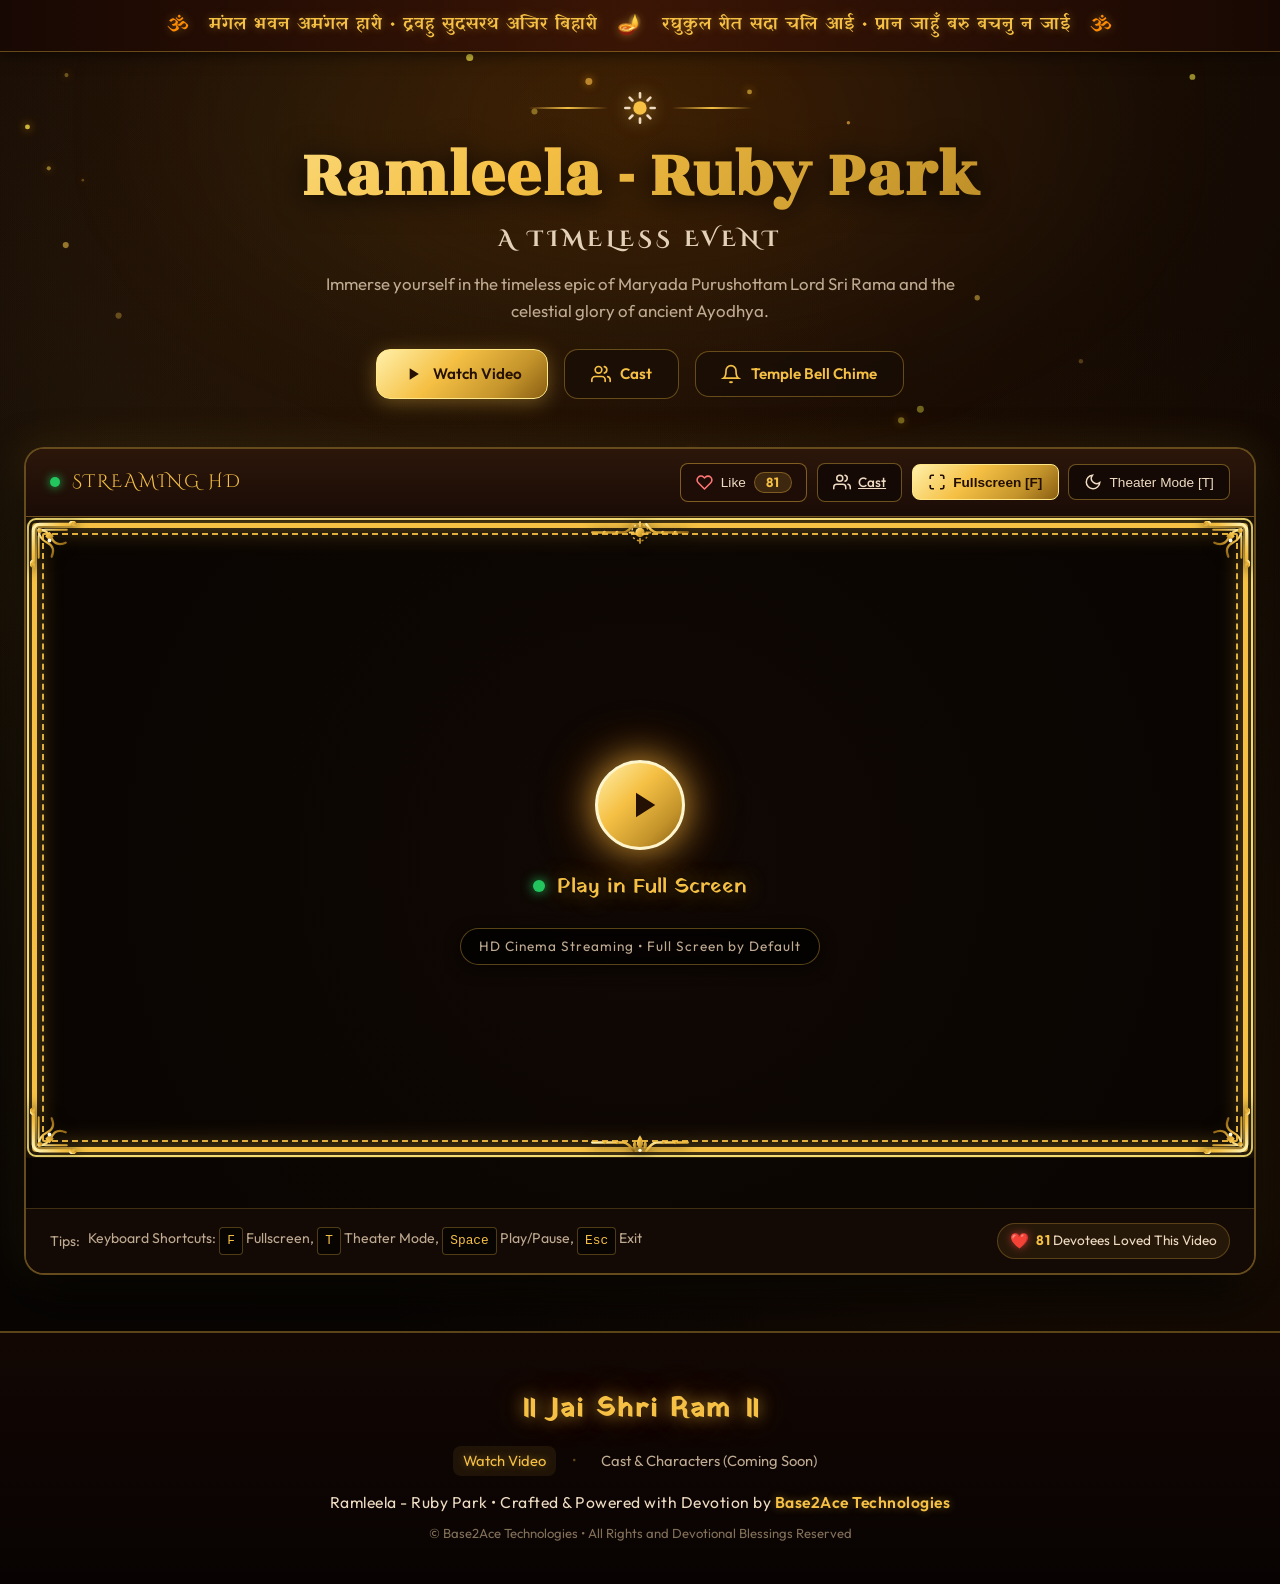
==== commit 574216b9: "Set initial like count baseline to 81" ====
--- a/index.html
+++ b/index.html
@@ -105,7 +105,7 @@
                   <path d="M20.84 4.61a5.5 5.5 0 0 0-7.78 0L12 5.67l-1.06-1.06a5.5 5.5 0 0 0-7.78 7.78l1.06 1.06L12 21.23l7.78-7.78 1.06-1.06a5.5 5.5 0 0 0 0-7.78z"/>
                 </svg>
                 <span class="like-btn-label">Like</span>
-                <span class="like-count-badge" id="video-like-count">1,080</span>
+                <span class="like-count-badge" id="video-like-count">81</span>
               </button>
 
               <!-- Cast Button -->
@@ -265,7 +265,7 @@
             </div>
             <div class="video-devotional-stat" id="video-devotional-stat">
               <span class="stat-heart">❤️</span>
-              <span class="stat-text"><strong id="stat-like-counter">1,080</strong> Devotees Loved This Video</span>
+              <span class="stat-text"><strong id="stat-like-counter">81</strong> Devotees Loved This Video</span>
             </div>
           </div>
         </div>
@@ -479,6 +479,6 @@
     </div>
   </footer>
 
-  <script src="script.js?v=4"></script>
+  <script src="script.js?v=5"></script>
 </body>
 </html>
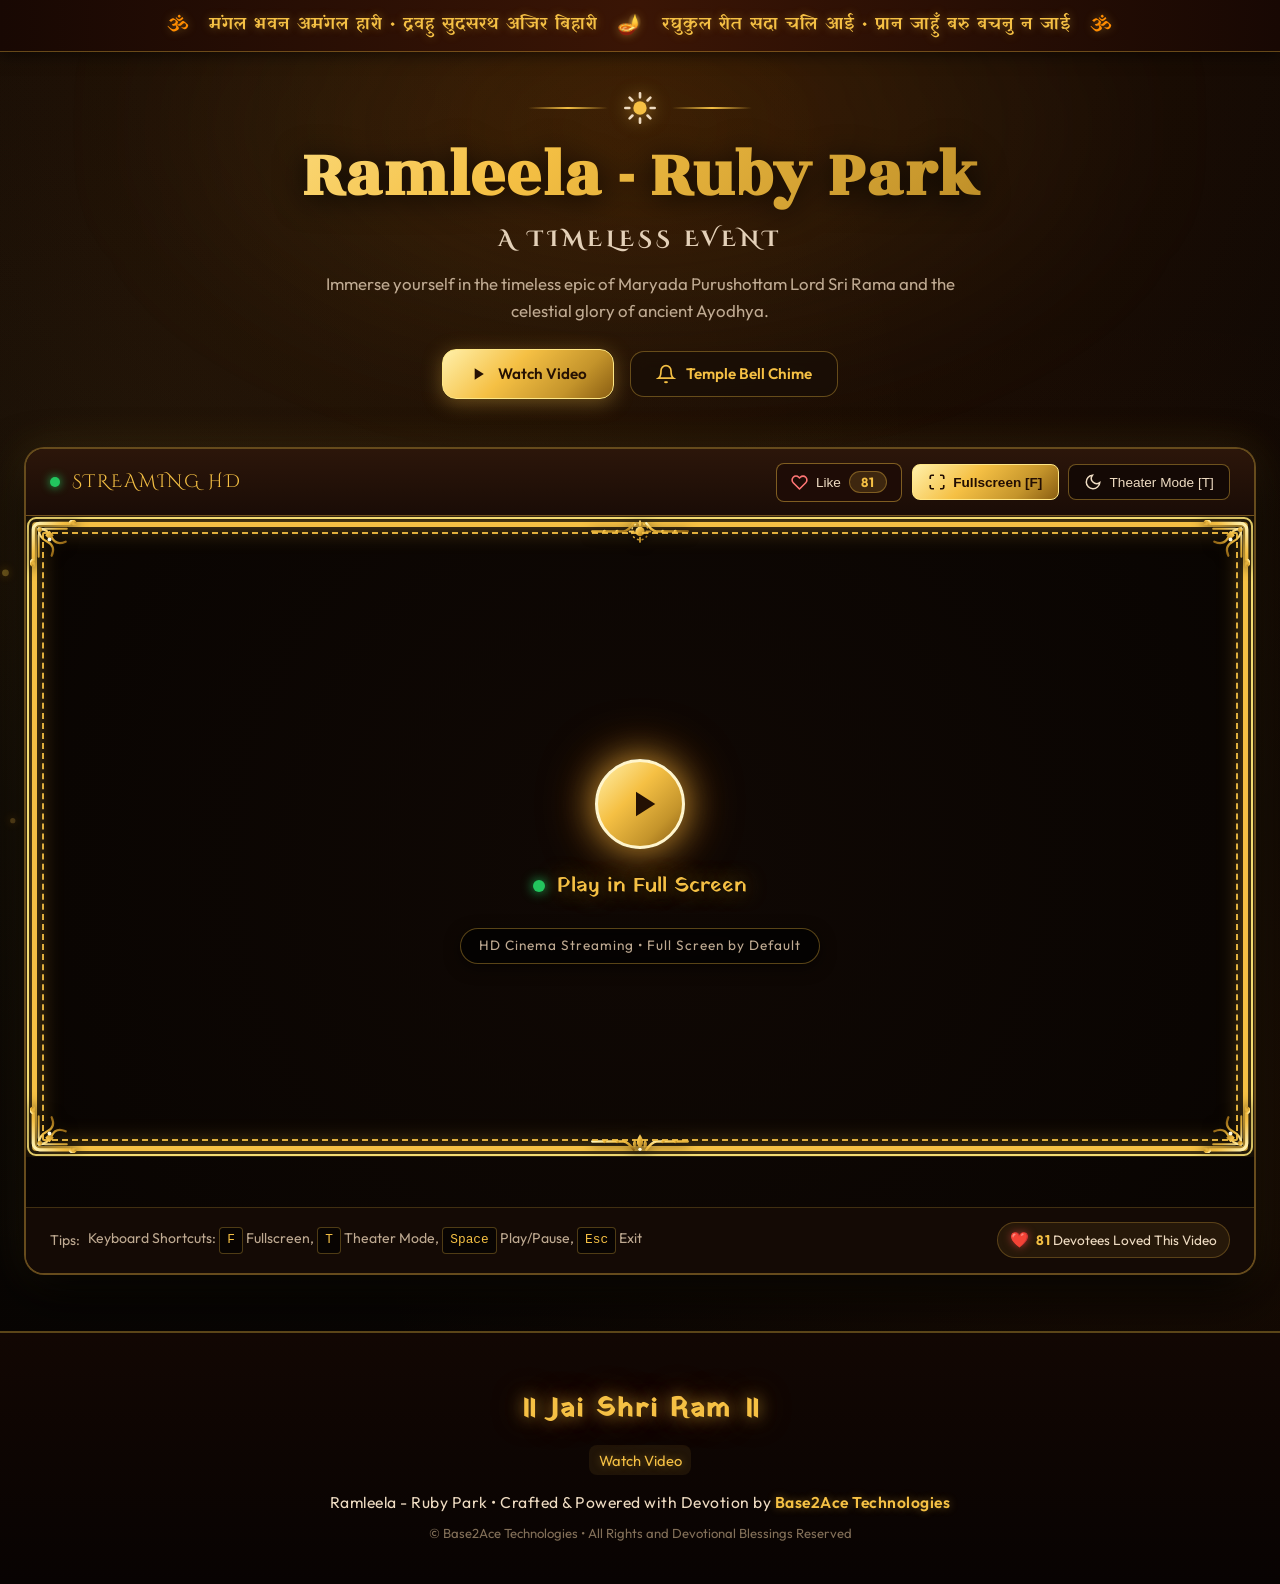
==== commit 93ee99ff: "Hide Cast buttons for now" ====
--- a/index.html
+++ b/index.html
@@ -57,7 +57,7 @@
           </svg>
           Watch Video
         </a>
-        <a href="cast.html" class="btn btn-outline-gold" id="btn-hero-cast" title="Ramleela Cast & Characters (Coming Soon)">
+        <a href="cast.html" class="btn btn-outline-gold" id="btn-hero-cast" title="Ramleela Cast & Characters (Coming Soon)" style="display: none;">
           <svg width="20" height="20" viewBox="0 0 24 24" fill="none" stroke="currentColor" stroke-width="2" stroke-linecap="round" stroke-linejoin="round">
             <path d="M17 21v-2a4 4 0 0 0-4-4H5a4 4 0 0 0-4 4v2"/>
             <circle cx="9" cy="7" r="4"/>
@@ -108,8 +108,8 @@
                 <span class="like-count-badge" id="video-like-count">81</span>
               </button>
 
-              <!-- Cast Button -->
-              <a href="cast.html" class="control-btn" id="btn-mandap-cast" title="View Cast & Characters (Coming Soon)">
+              <!-- Cast Button (Hidden for now) -->
+              <a href="cast.html" class="control-btn" id="btn-mandap-cast" title="View Cast & Characters (Coming Soon)" style="display: none;">
                 <svg width="18" height="18" viewBox="0 0 24 24" fill="none" stroke="currentColor" stroke-width="2" stroke-linecap="round" stroke-linejoin="round">
                   <path d="M17 21v-2a4 4 0 0 0-4-4H5a4 4 0 0 0-4 4v2"/>
                   <circle cx="9" cy="7" r="4"/>
@@ -467,8 +467,8 @@
       </div>
       <div class="footer-links">
         <a href="index.html" class="footer-link active">Watch Video</a>
-        <span class="footer-link-divider">•</span>
-        <a href="cast.html" class="footer-link">Cast &amp; Characters (Coming Soon)</a>
+        <span class="footer-link-divider" style="display: none;">•</span>
+        <a href="cast.html" class="footer-link" style="display: none;">Cast &amp; Characters (Coming Soon)</a>
       </div>
       <p class="footer-credits">
         Ramleela - Ruby Park • Crafted &amp; Powered with Devotion by <span class="footer-brand">Base2Ace Technologies</span>
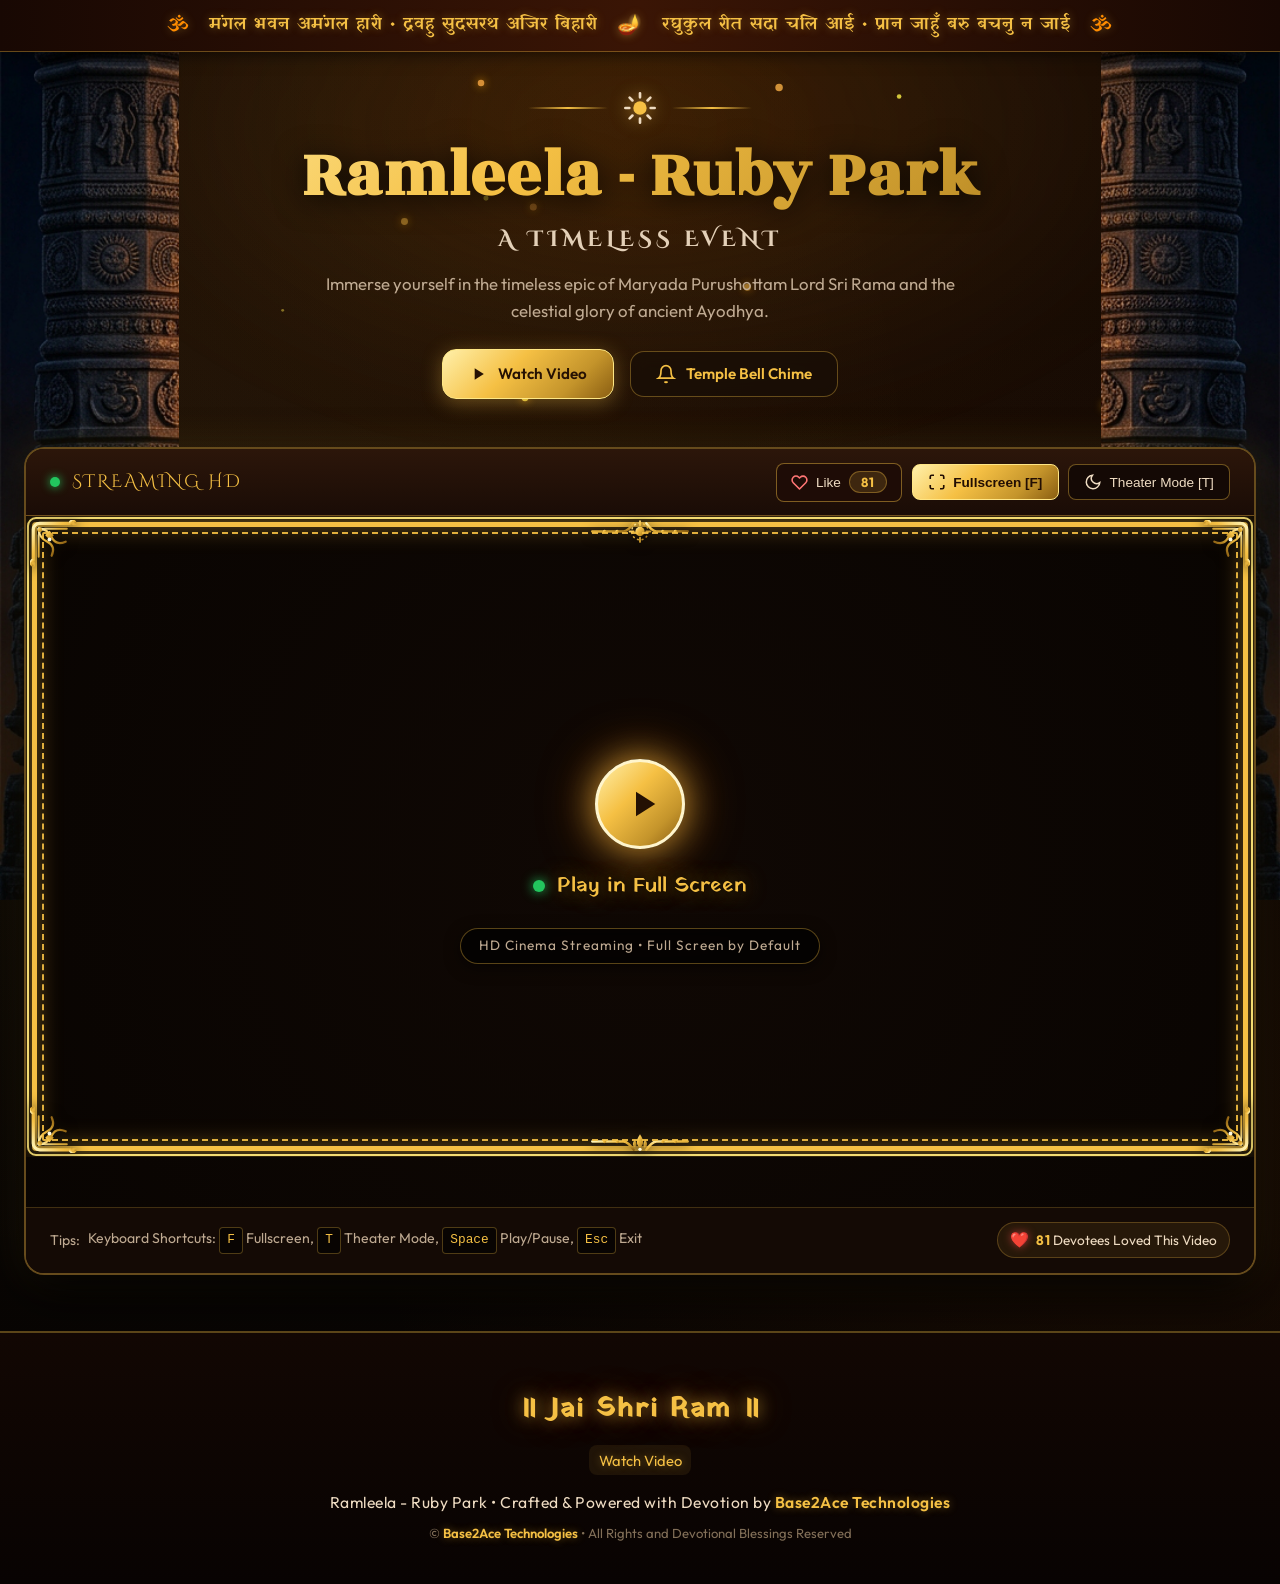
==== commit 4b50eafb: "Add authentic Sample 3 temple colonnade side pillars and link Base2Ace Technologies in footer" ====
--- a/index.html
+++ b/index.html
@@ -11,7 +11,7 @@
   <link rel="preconnect" href="https://fonts.gstatic.com" crossorigin>
   <link href="https://fonts.googleapis.com/css2?family=Cinzel+Decorative:wght@700;900&family=Outfit:wght@300;400;500;600;700&family=Rozha+One&family=Yatra+One&display=swap" rel="stylesheet">
   
-  <link rel="stylesheet" href="styles.css?v=4">
+  <link rel="stylesheet" href="styles.css?v=11">
   <link rel="icon" href="data:image/svg+xml,<svg xmlns=%22http://www.w3.org/2000/svg%22 viewBox=%220 0 100 100%22><text y=%22.9em%22 font-size=%2290%22>🪔</text></svg>">
 </head>
 <body>
@@ -19,6 +19,28 @@
   <!-- Floating Sacred Canvas for Diya Embers & Sparkles -->
   <canvas id="particles-canvas"></canvas>
   <div class="ambient-glow"></div>
+
+  <!-- Left Carved Vedic Temple Colonnade (Sample 3 Authentic) -->
+  <aside class="vedic-pillar-flank pillar-left" aria-hidden="true">
+    <img src="assets/images/temple-colonnade-left.png" alt="" class="pillar-monument-img">
+    <div class="pillar-brazier-aura"></div>
+    <!-- Rising Havan Spark Embers -->
+    <span class="pillar-spark p-sp-1"></span>
+    <span class="pillar-spark p-sp-2"></span>
+    <span class="pillar-spark p-sp-3"></span>
+    <span class="pillar-spark p-sp-4"></span>
+  </aside>
+
+  <!-- Right Carved Vedic Temple Colonnade (Sample 3 Authentic) -->
+  <aside class="vedic-pillar-flank pillar-right" aria-hidden="true">
+    <img src="assets/images/temple-colonnade-right.png" alt="" class="pillar-monument-img">
+    <div class="pillar-brazier-aura"></div>
+    <!-- Rising Havan Spark Embers -->
+    <span class="pillar-spark p-sp-1"></span>
+    <span class="pillar-spark p-sp-2"></span>
+    <span class="pillar-spark p-sp-3"></span>
+    <span class="pillar-spark p-sp-4"></span>
+  </aside>
 
   <!-- Auspicious Vedic Top Ticker (Kept in Sacred Hindi / Devanagari) -->
   <div class="sacred-ticker-banner">
@@ -88,8 +110,9 @@
   <!-- Video Section (Hero Showcase) -->
   <main>
     <section class="video-section" id="video-section">
-      <div class="container">
+      <div class="container video-stage-container">
         
+
         <div class="video-pavilion-container" id="video-pavilion">
           <!-- Toran Top Frame -->
           <div class="mandap-toran-top">
@@ -471,10 +494,10 @@
         <a href="cast.html" class="footer-link" style="display: none;">Cast &amp; Characters (Coming Soon)</a>
       </div>
       <p class="footer-credits">
-        Ramleela - Ruby Park • Crafted &amp; Powered with Devotion by <span class="footer-brand">Base2Ace Technologies</span>
+        Ramleela - Ruby Park • Crafted &amp; Powered with Devotion by <a href="https://base2ace.com" target="_blank" rel="noopener noreferrer" class="footer-brand-link">Base2Ace Technologies</a>
       </p>
       <p class="footer-copyright">
-        © Base2Ace Technologies • All Rights and Devotional Blessings Reserved
+        © <a href="https://base2ace.com" target="_blank" rel="noopener noreferrer" class="footer-brand-link">Base2Ace Technologies</a> • All Rights and Devotional Blessings Reserved
       </p>
     </div>
   </footer>
--- a/styles.css
+++ b/styles.css
@@ -311,6 +311,10 @@
   position: relative;
 }
 
+.video-stage-container {
+  position: relative;
+}
+
 .video-pavilion-container {
   background: var(--bg-surface);
   border-radius: var(--radius-lg);
@@ -320,9 +324,12 @@
     0 0 40px rgba(245, 192, 68, 0.15),
     inset 0 0 30px rgba(0, 0, 0, 0.8);
   position: relative;
+  z-index: 2;
   overflow: hidden;
   transition: all var(--transition-normal);
 }
+
+
 
 /* Ancient Carved Arch Border Top */
 .mandap-toran-top {
@@ -1480,10 +1487,23 @@
   letter-spacing: 0.5px;
 }
 
-.footer-brand {
-  color: var(--gold-pure);
+.footer-brand,
+.footer-brand-link,
+.footer-brand-link:visited {
+  color: var(--gold-pure) !important;
   font-weight: 600;
+  text-decoration: none;
   text-shadow: 0 0 8px rgba(245, 192, 68, 0.4);
+  transition: all var(--transition-fast);
+  display: inline-block;
+}
+
+.footer-brand-link:hover,
+.footer-brand-link:focus,
+.footer-brand-link:active {
+  color: var(--gold-glow) !important;
+  text-shadow: 0 0 12px rgba(245, 192, 68, 0.9), 0 0 22px rgba(255, 140, 0, 0.6);
+  transform: translateY(-1px);
 }
 
 .footer-copyright {
@@ -2050,3 +2070,131 @@
   .ethnic-crest-bottom { bottom: 1px; }
 }
 
+/* ==========================================================================
+   VEDIC DEVSTAMBHA TEMPLE PILLARS (Ancient Ayodhya Side Architecture)
+   ========================================================================== */
+.vedic-pillar-flank {
+  position: fixed;
+  top: 0;
+  bottom: 0;
+  height: 100vh;
+  width: clamp(180px, 18vw, 320px);
+  z-index: 1;
+  pointer-events: none;
+  user-select: none;
+  overflow: hidden;
+  transition: opacity 0.4s ease;
+}
+
+.vedic-pillar-flank.pillar-left {
+  left: 0;
+}
+
+.vedic-pillar-flank.pillar-right {
+  right: 0;
+}
+
+.pillar-monument-img {
+  width: 100%;
+  height: 100%;
+  object-fit: cover;
+  display: block;
+  filter: drop-shadow(5px 0 25px rgba(0, 0, 0, 0.95)) drop-shadow(0 0 15px rgba(245, 192, 68, 0.12));
+  animation: pillarSubtleGlow 6s infinite ease-in-out alternate;
+}
+
+.pillar-left .pillar-monument-img {
+  object-position: left center;
+}
+
+.pillar-right .pillar-monument-img {
+  object-position: right center;
+}
+
+@keyframes pillarSubtleGlow {
+  0% {
+    filter: drop-shadow(5px 0 20px rgba(0, 0, 0, 0.95)) drop-shadow(0 0 10px rgba(245, 192, 68, 0.1));
+  }
+  100% {
+    filter: drop-shadow(5px 0 30px rgba(0, 0, 0, 0.95)) drop-shadow(0 0 22px rgba(255, 140, 0, 0.25));
+  }
+}
+
+/* Fire Brazier Ambient Glow Flicker */
+.pillar-brazier-aura {
+  position: absolute;
+  bottom: 33%;
+  width: 110px;
+  height: 75px;
+  background: radial-gradient(circle, rgba(255, 130, 0, 0.8) 0%, rgba(255, 60, 0, 0.28) 50%, transparent 80%);
+  filter: blur(14px);
+  animation: brazierGlowFlicker 2.2s infinite ease-in-out alternate;
+  pointer-events: none;
+}
+
+.pillar-left .pillar-brazier-aura {
+  left: 75%;
+  transform: translate(-50%, 50%);
+}
+
+.pillar-right .pillar-brazier-aura {
+  left: 25%;
+  transform: translate(-50%, 50%);
+}
+
+@keyframes brazierGlowFlicker {
+  0% { transform: translate(-50%, 50%) scale(0.9); opacity: 0.7; }
+  50% { transform: translate(-50%, 50%) scale(1.15); opacity: 1; }
+  100% { transform: translate(-50%, 50%) scale(0.95); opacity: 0.8; }
+}
+
+/* Rising Sacred Spark Embers from Brazier */
+.pillar-spark {
+  position: absolute;
+  bottom: 34%;
+  width: 4px;
+  height: 4px;
+  background: radial-gradient(circle, #fff 10%, #ffd000 60%, #ff4500 100%);
+  border-radius: 50%;
+  box-shadow: 0 0 8px #ff9900, 0 0 16px #ff3300;
+  opacity: 0;
+  pointer-events: none;
+  animation: emberRise 5s infinite cubic-bezier(0.2, 0.8, 0.3, 1);
+}
+
+.pillar-left .p-sp-1 { left: 72%; animation-delay: 0s; animation-duration: 4.8s; }
+.pillar-left .p-sp-2 { left: 78%; animation-delay: 1.2s; animation-duration: 5.5s; width: 3px; height: 3px; }
+.pillar-left .p-sp-3 { left: 75%; animation-delay: 2.5s; animation-duration: 4.2s; width: 5px; height: 5px; }
+.pillar-left .p-sp-4 { left: 70%; animation-delay: 3.6s; animation-duration: 5.0s; width: 3.5px; height: 3.5px; }
+
+.pillar-right .p-sp-1 { left: 22%; animation-delay: 0.3s; animation-duration: 5.0s; }
+.pillar-right .p-sp-2 { left: 28%; animation-delay: 1.6s; animation-duration: 5.2s; width: 3px; height: 3px; }
+.pillar-right .p-sp-3 { left: 25%; animation-delay: 2.9s; animation-duration: 4.5s; width: 5px; height: 5px; }
+.pillar-right .p-sp-4 { left: 20%; animation-delay: 3.9s; animation-duration: 5.4s; width: 3.5px; height: 3.5px; }
+
+@keyframes emberRise {
+  0% { transform: translateY(0) scale(1); opacity: 0; }
+  15% { opacity: 0.95; }
+  65% { opacity: 0.75; }
+  100% { transform: translateY(-380px) scale(0.3); opacity: 0; }
+}
+
+/* Hide pillars in fullscreen mode so video gets entire screen */
+.video-pavilion-container:fullscreen ~ .vedic-pillar-flank,
+.video-pavilion-container:-webkit-full-screen ~ .vedic-pillar-flank {
+  display: none !important;
+}
+
+/* Responsive Scaling */
+@media (max-width: 1280px) {
+  .vedic-pillar-flank {
+    width: clamp(140px, 14vw, 200px);
+  }
+}
+
+@media (max-width: 860px) {
+  .vedic-pillar-flank {
+    display: none !important;
+  }
+}
+
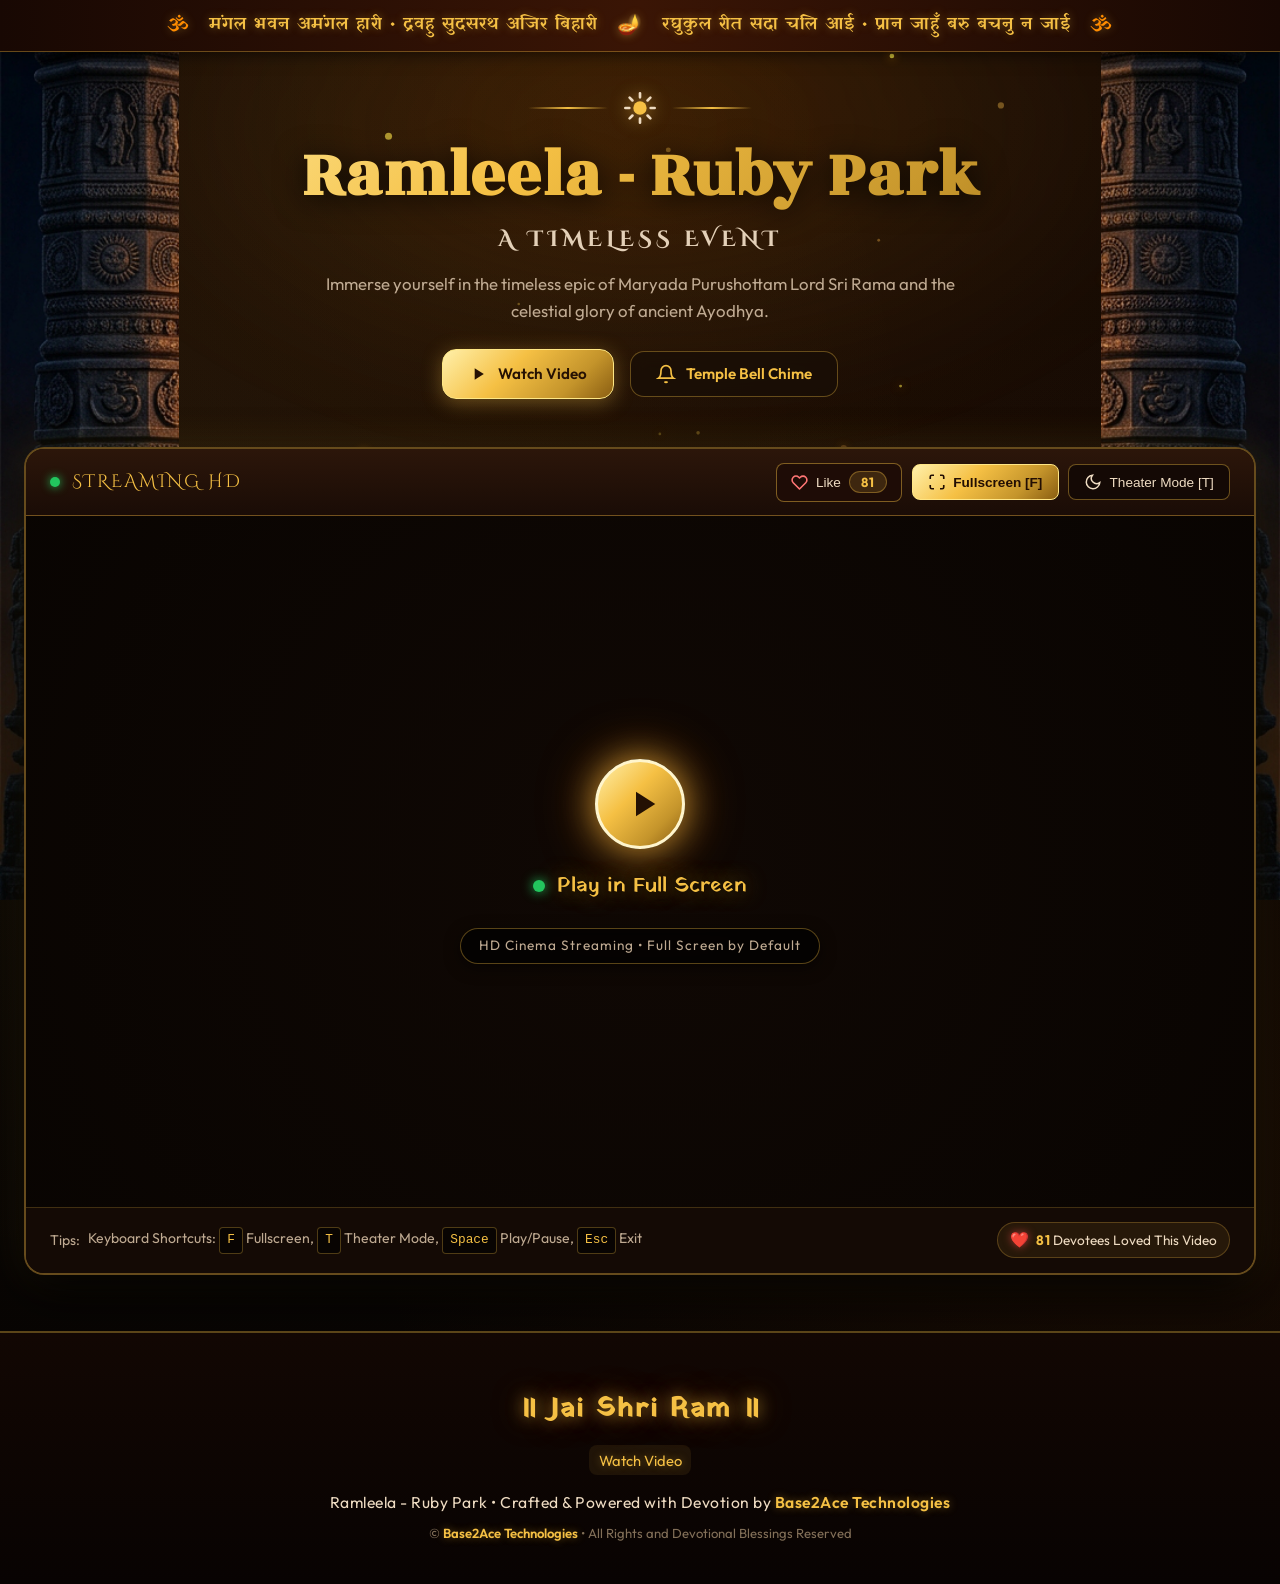
==== commit c250c89e: "Remove golden ethnic overlay frame from video player" ====
--- a/index.html
+++ b/index.html
@@ -11,7 +11,7 @@
   <link rel="preconnect" href="https://fonts.gstatic.com" crossorigin>
   <link href="https://fonts.googleapis.com/css2?family=Cinzel+Decorative:wght@700;900&family=Outfit:wght@300;400;500;600;700&family=Rozha+One&family=Yatra+One&display=swap" rel="stylesheet">
   
-  <link rel="stylesheet" href="styles.css?v=11">
+  <link rel="stylesheet" href="styles.css?v=12">
   <link rel="icon" href="data:image/svg+xml,<svg xmlns=%22http://www.w3.org/2000/svg%22 viewBox=%220 0 100 100%22><text y=%22.9em%22 font-size=%2290%22>🪔</text></svg>">
 </head>
 <body>
@@ -174,96 +174,6 @@
               mozallowfullscreen>
             </iframe>
 
-            <!-- Beautiful Ethnic Thin Frame (Ramayana / Ancient Ayodhya Era) -->
-            <div class="ethnic-video-frame" id="ethnic-video-frame" aria-hidden="true">
-              <!-- Corner Ornaments (Vedic Gold Filigree - Thicker Carved Gold) -->
-              <svg class="ethnic-corner ethnic-corner-tl" viewBox="0 0 48 48" fill="none" xmlns="http://www.w3.org/2000/svg">
-                <defs>
-                  <linearGradient id="goldFiligree" x1="0%" y1="0%" x2="100%" y2="100%">
-                    <stop offset="0%" stop-color="#fff6bb"/>
-                    <stop offset="35%" stop-color="#f5c044"/>
-                    <stop offset="75%" stop-color="#c4942b"/>
-                    <stop offset="100%" stop-color="#8a5e12"/>
-                  </linearGradient>
-                </defs>
-                <path d="M 3 42 V 9 C 3 5.7 5.7 3 9 3 H 42" stroke="url(#goldFiligree)" stroke-width="3" stroke-linecap="round"/>
-                <path d="M 3 42 C 1 42 0 40 1 38 C 2 36 4 37 4 39" stroke="url(#goldFiligree)" stroke-width="2"/>
-                <path d="M 42 3 C 42 1 40 0 38 1 C 36 2 37 4 39 4" stroke="url(#goldFiligree)" stroke-width="2"/>
-                <path d="M 8 34 V 14 C 8 10.7 10.7 8 14 8 H 34" stroke="url(#goldFiligree)" stroke-width="1.8" opacity="0.9" stroke-linecap="round"/>
-                <path d="M 8 8 Q 16 8 20 16 Q 24 24 33 20" stroke="url(#goldFiligree)" stroke-width="2" stroke-linecap="round"/>
-                <path d="M 8 8 Q 8 16 16 20 Q 24 24 20 33" stroke="url(#goldFiligree)" stroke-width="2" stroke-linecap="round"/>
-                <path d="M 14 14 L 18 10 L 22 14 L 18 18 Z" fill="url(#goldFiligree)"/>
-                <circle cx="18" cy="18" r="1.8" fill="#fffbe0"/>
-                <circle cx="9" cy="9" r="2.2" fill="url(#goldFiligree)"/>
-              </svg>
-
-              <svg class="ethnic-corner ethnic-corner-tr" viewBox="0 0 48 48" fill="none" xmlns="http://www.w3.org/2000/svg">
-                <path d="M 3 42 V 9 C 3 5.7 5.7 3 9 3 H 42" stroke="url(#goldFiligree)" stroke-width="3" stroke-linecap="round"/>
-                <path d="M 3 42 C 1 42 0 40 1 38 C 2 36 4 37 4 39" stroke="url(#goldFiligree)" stroke-width="2"/>
-                <path d="M 42 3 C 42 1 40 0 38 1 C 36 2 37 4 39 4" stroke="url(#goldFiligree)" stroke-width="2"/>
-                <path d="M 8 34 V 14 C 8 10.7 10.7 8 14 8 H 34" stroke="url(#goldFiligree)" stroke-width="1.8" opacity="0.9" stroke-linecap="round"/>
-                <path d="M 8 8 Q 16 8 20 16 Q 24 24 33 20" stroke="url(#goldFiligree)" stroke-width="2" stroke-linecap="round"/>
-                <path d="M 8 8 Q 8 16 16 20 Q 24 24 20 33" stroke="url(#goldFiligree)" stroke-width="2" stroke-linecap="round"/>
-                <path d="M 14 14 L 18 10 L 22 14 L 18 18 Z" fill="url(#goldFiligree)"/>
-                <circle cx="18" cy="18" r="1.8" fill="#fffbe0"/>
-                <circle cx="9" cy="9" r="2.2" fill="url(#goldFiligree)"/>
-              </svg>
-
-              <svg class="ethnic-corner ethnic-corner-bl" viewBox="0 0 48 48" fill="none" xmlns="http://www.w3.org/2000/svg">
-                <path d="M 3 42 V 9 C 3 5.7 5.7 3 9 3 H 42" stroke="url(#goldFiligree)" stroke-width="3" stroke-linecap="round"/>
-                <path d="M 3 42 C 1 42 0 40 1 38 C 2 36 4 37 4 39" stroke="url(#goldFiligree)" stroke-width="2"/>
-                <path d="M 42 3 C 42 1 40 0 38 1 C 36 2 37 4 39 4" stroke="url(#goldFiligree)" stroke-width="2"/>
-                <path d="M 8 34 V 14 C 8 10.7 10.7 8 14 8 H 34" stroke="url(#goldFiligree)" stroke-width="1.8" opacity="0.9" stroke-linecap="round"/>
-                <path d="M 8 8 Q 16 8 20 16 Q 24 24 33 20" stroke="url(#goldFiligree)" stroke-width="2" stroke-linecap="round"/>
-                <path d="M 8 8 Q 8 16 16 20 Q 24 24 20 33" stroke="url(#goldFiligree)" stroke-width="2" stroke-linecap="round"/>
-                <path d="M 14 14 L 18 10 L 22 14 L 18 18 Z" fill="url(#goldFiligree)"/>
-                <circle cx="18" cy="18" r="1.8" fill="#fffbe0"/>
-                <circle cx="9" cy="9" r="2.2" fill="url(#goldFiligree)"/>
-              </svg>
-
-              <svg class="ethnic-corner ethnic-corner-br" viewBox="0 0 48 48" fill="none" xmlns="http://www.w3.org/2000/svg">
-                <path d="M 3 42 V 9 C 3 5.7 5.7 3 9 3 H 42" stroke="url(#goldFiligree)" stroke-width="3" stroke-linecap="round"/>
-                <path d="M 3 42 C 1 42 0 40 1 38 C 2 36 4 37 4 39" stroke="url(#goldFiligree)" stroke-width="2"/>
-                <path d="M 42 3 C 42 1 40 0 38 1 C 36 2 37 4 39 4" stroke="url(#goldFiligree)" stroke-width="2"/>
-                <path d="M 8 34 V 14 C 8 10.7 10.7 8 14 8 H 34" stroke="url(#goldFiligree)" stroke-width="1.8" opacity="0.9" stroke-linecap="round"/>
-                <path d="M 8 8 Q 16 8 20 16 Q 24 24 33 20" stroke="url(#goldFiligree)" stroke-width="2" stroke-linecap="round"/>
-                <path d="M 8 8 Q 8 16 16 20 Q 24 24 20 33" stroke="url(#goldFiligree)" stroke-width="2" stroke-linecap="round"/>
-                <path d="M 14 14 L 18 10 L 22 14 L 18 18 Z" fill="url(#goldFiligree)"/>
-                <circle cx="18" cy="18" r="1.8" fill="#fffbe0"/>
-                <circle cx="9" cy="9" r="2.2" fill="url(#goldFiligree)"/>
-              </svg>
-
-              <!-- Top Surya Dynasty Sun Crest -->
-              <div class="ethnic-crest ethnic-crest-top">
-                <svg viewBox="0 0 100 24" fill="none" xmlns="http://www.w3.org/2000/svg">
-                  <path d="M 4 12 H 34 C 38 12 41 8 44 4" stroke="url(#goldFiligree)" stroke-width="2.2" stroke-linecap="round"/>
-                  <circle cx="16" cy="12" r="1.6" fill="url(#goldFiligree)"/>
-                  <circle cx="28" cy="12" r="1.6" fill="url(#goldFiligree)"/>
-                  <path d="M 96 12 H 66 C 62 12 59 8 56 4" stroke="url(#goldFiligree)" stroke-width="2.2" stroke-linecap="round"/>
-                  <circle cx="84" cy="12" r="1.6" fill="url(#goldFiligree)"/>
-                  <circle cx="72" cy="12" r="1.6" fill="url(#goldFiligree)"/>
-                  <circle cx="50" cy="12" r="4.5" fill="url(#goldFiligree)"/>
-                  <circle cx="50" cy="12" r="8" stroke="url(#goldFiligree)" stroke-width="1.4" stroke-dasharray="2 2.5"/>
-                  <path d="M 50 2 V 6 M 50 18 V 22 M 40 12 H 44 M 56 12 H 60" stroke="url(#goldFiligree)" stroke-width="1.8" stroke-linecap="round"/>
-                </svg>
-              </div>
-
-              <!-- Bottom Sacred Padma (Lotus) Crest -->
-              <div class="ethnic-crest ethnic-crest-bottom">
-                <svg viewBox="0 0 100 24" fill="none" xmlns="http://www.w3.org/2000/svg">
-                  <path d="M 4 12 H 34 C 38 12 41 16 44 20" stroke="url(#goldFiligree)" stroke-width="2.2" stroke-linecap="round"/>
-                  <circle cx="16" cy="12" r="1.6" fill="url(#goldFiligree)"/>
-                  <circle cx="28" cy="12" r="1.6" fill="url(#goldFiligree)"/>
-                  <path d="M 96 12 H 66 C 62 12 59 16 56 20" stroke="url(#goldFiligree)" stroke-width="2.2" stroke-linecap="round"/>
-                  <circle cx="84" cy="12" r="1.6" fill="url(#goldFiligree)"/>
-                  <circle cx="72" cy="12" r="1.6" fill="url(#goldFiligree)"/>
-                  <path d="M 50 5 C 46 11 46 15 50 18 C 54 15 54 11 50 5 Z" fill="url(#goldFiligree)"/>
-                  <path d="M 45 10 C 42 14 43 17 46 18 C 47 15 47 13 45 10 Z" fill="url(#goldFiligree)" opacity="0.9"/>
-                  <path d="M 55 10 C 58 14 57 17 54 18 C 53 15 53 13 55 10 Z" fill="url(#goldFiligree)" opacity="0.9"/>
-                  <circle cx="50" cy="19.5" r="1.6" fill="#fffbe0"/>
-                </svg>
-              </div>
-            </div>
 
             <!-- Big Sacred Play in Full Screen Overlay -->
             <div class="video-play-overlay" id="video-play-overlay" title="Click to Watch in Full Screen">
--- a/styles.css
+++ b/styles.css
@@ -534,128 +534,8 @@
   display: block;
 }
 
-/* ==========================================================================
-   ETHNIC THIN FRAME (वैदिक स्वर्ण चौखट) - RAMAYANA ERA ORNAMENTATION
-   ========================================================================== */
 .ethnic-video-frame {
-  position: absolute;
-  top: 0;
-  left: 0;
-  right: 0;
-  bottom: 50px; /* Leaves bottom player controls outside the frame */
-  pointer-events: none !important;
-  z-index: 25;
-  box-sizing: border-box;
-  overflow: hidden;
-  transition: all var(--transition-normal);
-}
-
-/* Outer Bold Burnished Gold Border - Layered Royal Vedic Molding */
-.ethnic-video-frame::before {
-  content: '';
-  position: absolute;
-  inset: 6px;
-  border: 5px solid #f5c044;
-  outline: 2px solid rgba(255, 230, 120, 0.95);
-  outline-offset: 3px;
-  border-radius: 4px;
-  box-shadow: 
-    inset 0 0 25px rgba(245, 192, 68, 0.4),
-    0 0 20px rgba(245, 192, 68, 0.55),
-    0 0 10px rgba(0, 0, 0, 0.95);
-  transition: all var(--transition-normal);
-}
-
-/* Inner Dotted / Beaded Vedic Sacred Thread */
-.ethnic-video-frame::after {
-  content: '';
-  position: absolute;
-  inset: 16px;
-  border: 2.5px dashed rgba(245, 192, 68, 0.9);
-  border-radius: 2px;
-  transition: all var(--transition-normal);
-}
-
-.video-pavilion-container:hover .ethnic-video-frame::before {
-  border-color: #ffe585;
-  outline-color: #ffd966;
-  box-shadow: 
-    inset 0 0 35px rgba(245, 192, 68, 0.5),
-    0 0 28px rgba(245, 192, 68, 0.75),
-    0 0 14px rgba(0, 0, 0, 0.95);
-}
-
-.video-pavilion-container:hover .ethnic-video-frame::after {
-  border-color: #fff0aa;
-}
-
-/* Ornate Corner Brackets (Filigree Lotus & Vedic Scrollwork) */
-.ethnic-corner {
-  position: absolute;
-  width: 52px;
-  height: 52px;
-  filter: drop-shadow(0 2px 6px rgba(0, 0, 0, 0.95));
-  transition: transform var(--transition-normal), filter var(--transition-normal);
-  pointer-events: none;
-}
-
-.ethnic-corner-tl {
-  top: 4px;
-  left: 4px;
-}
-
-.ethnic-corner-tr {
-  top: 4px;
-  right: 4px;
-  transform: scaleX(-1);
-}
-
-.ethnic-corner-bl {
-  bottom: 4px;
-  left: 4px;
-  transform: scaleY(-1);
-}
-
-.ethnic-corner-br {
-  bottom: 4px;
-  right: 4px;
-  transform: scale(-1, -1);
-}
-
-.video-pavilion-container:hover .ethnic-corner {
-  filter: drop-shadow(0 0 10px rgba(245, 192, 68, 0.7)) drop-shadow(0 2px 6px rgba(0, 0, 0, 0.95));
-}
-
-/* Top & Bottom Center Crests */
-.ethnic-crest {
-  position: absolute;
-  left: 50%;
-  transform: translateX(-50%);
-  width: 104px;
-  height: 25px;
-  display: flex;
-  align-items: center;
-  justify-content: center;
-  filter: drop-shadow(0 2px 6px rgba(0, 0, 0, 0.95));
-  pointer-events: none;
-  transition: all var(--transition-normal);
-}
-
-.ethnic-crest svg {
-  width: 100%;
-  height: 100%;
-}
-
-.ethnic-crest-top {
-  top: 3px;
-}
-
-.ethnic-crest-bottom {
-  bottom: 3px;
-}
-
-.video-pavilion-container:hover .ethnic-crest {
-  filter: drop-shadow(0 0 8px rgba(245, 192, 68, 0.55)) drop-shadow(0 2px 6px rgba(0, 0, 0, 0.95));
+  display: none !important;
 }
 
 /* Big Sacred Play Overlay */
@@ -871,75 +751,7 @@
   z-index: 1 !important;
 }
 
-/* Ethnic frame ONLY encompasses the video; bottom controls & top banner are outside */
-.video-pavilion-container:fullscreen .ethnic-video-frame,
-.video-pavilion-container:-webkit-full-screen .ethnic-video-frame {
-  position: absolute !important;
-  top: 0 !important;
-  left: 0 !important;
-  right: 0 !important;
-  bottom: 58px !important; /* Bottom player controls are completely outside the frame */
-}
-
-.video-pavilion-container:fullscreen .ethnic-video-frame::before,
-.video-pavilion-container:-webkit-full-screen .ethnic-video-frame::before {
-  inset: 6px !important;
-  border-width: 5px !important;
-  outline-width: 2px !important;
-  outline-offset: 3px !important;
-}
-
-.video-pavilion-container:fullscreen .ethnic-video-frame::after,
-.video-pavilion-container:-webkit-full-screen .ethnic-video-frame::after {
-  inset: 18px !important;
-  border-width: 2.5px !important;
-}
-
-.video-pavilion-container:fullscreen .ethnic-corner,
-.video-pavilion-container:-webkit-full-screen .ethnic-corner {
-  width: 58px !important;
-  height: 58px !important;
-}
-
-.video-pavilion-container:fullscreen .ethnic-corner-tl,
-.video-pavilion-container:-webkit-full-screen .ethnic-corner-tl {
-  top: 4px !important;
-  left: 4px !important;
-}
-
-.video-pavilion-container:fullscreen .ethnic-corner-tr,
-.video-pavilion-container:-webkit-full-screen .ethnic-corner-tr {
-  top: 4px !important;
-  right: 4px !important;
-}
-
-.video-pavilion-container:fullscreen .ethnic-corner-bl,
-.video-pavilion-container:-webkit-full-screen .ethnic-corner-bl {
-  bottom: 4px !important;
-  left: 4px !important;
-}
-
-.video-pavilion-container:fullscreen .ethnic-corner-br,
-.video-pavilion-container:-webkit-full-screen .ethnic-corner-br {
-  bottom: 4px !important;
-  right: 4px !important;
-}
-
-.video-pavilion-container:fullscreen .ethnic-crest,
-.video-pavilion-container:-webkit-full-screen .ethnic-crest {
-  width: 114px !important;
-  height: 28px !important;
-}
-
-.video-pavilion-container:fullscreen .ethnic-crest-top,
-.video-pavilion-container:-webkit-full-screen .ethnic-crest-top {
-  top: 2px !important;
-}
-
-.video-pavilion-container:fullscreen .ethnic-crest-bottom,
-.video-pavilion-container:-webkit-full-screen .ethnic-crest-bottom {
-  bottom: 2px !important;
-}
+
 
 .video-pavilion-container:fullscreen .mandap-footer,
 .video-pavilion-container:-webkit-full-screen .mandap-footer {
@@ -2043,31 +1855,7 @@
   .notify-form .btn {
     width: 100%;
   }
-  .ethnic-video-frame {
-    bottom: 42px;
-  }
-  .ethnic-video-frame::before {
-    inset: 4px;
-    border-width: 2.5px;
-  }
-  .ethnic-video-frame::after {
-    inset: 9px;
-    border-width: 1.5px;
-  }
-  .ethnic-corner {
-    width: 36px;
-    height: 36px;
-  }
-  .ethnic-corner-tl { top: 2px; left: 2px; }
-  .ethnic-corner-tr { top: 2px; right: 2px; }
-  .ethnic-corner-bl { bottom: 2px; left: 2px; }
-  .ethnic-corner-br { bottom: 2px; right: 2px; }
-  .ethnic-crest {
-    width: 65px;
-    height: 16px;
-  }
-  .ethnic-crest-top { top: 1px; }
-  .ethnic-crest-bottom { bottom: 1px; }
+
 }
 
 /* ==========================================================================
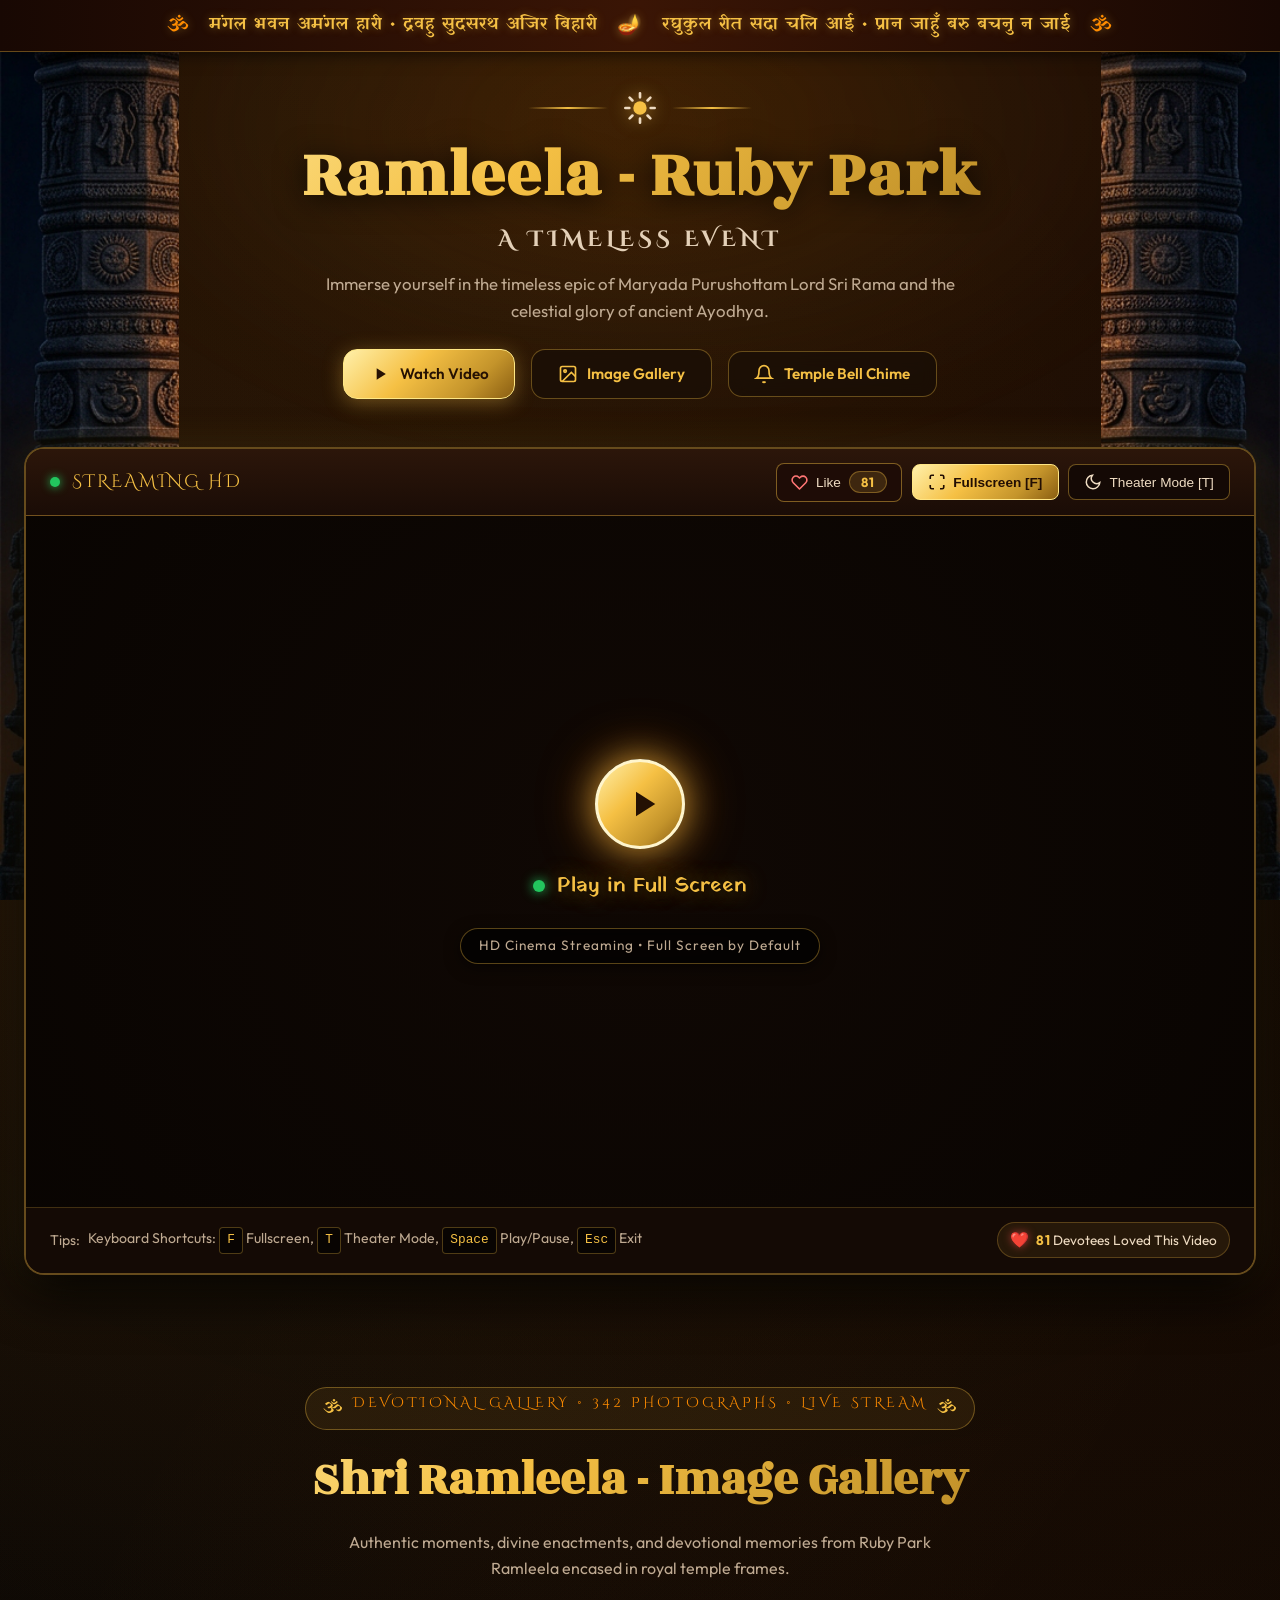
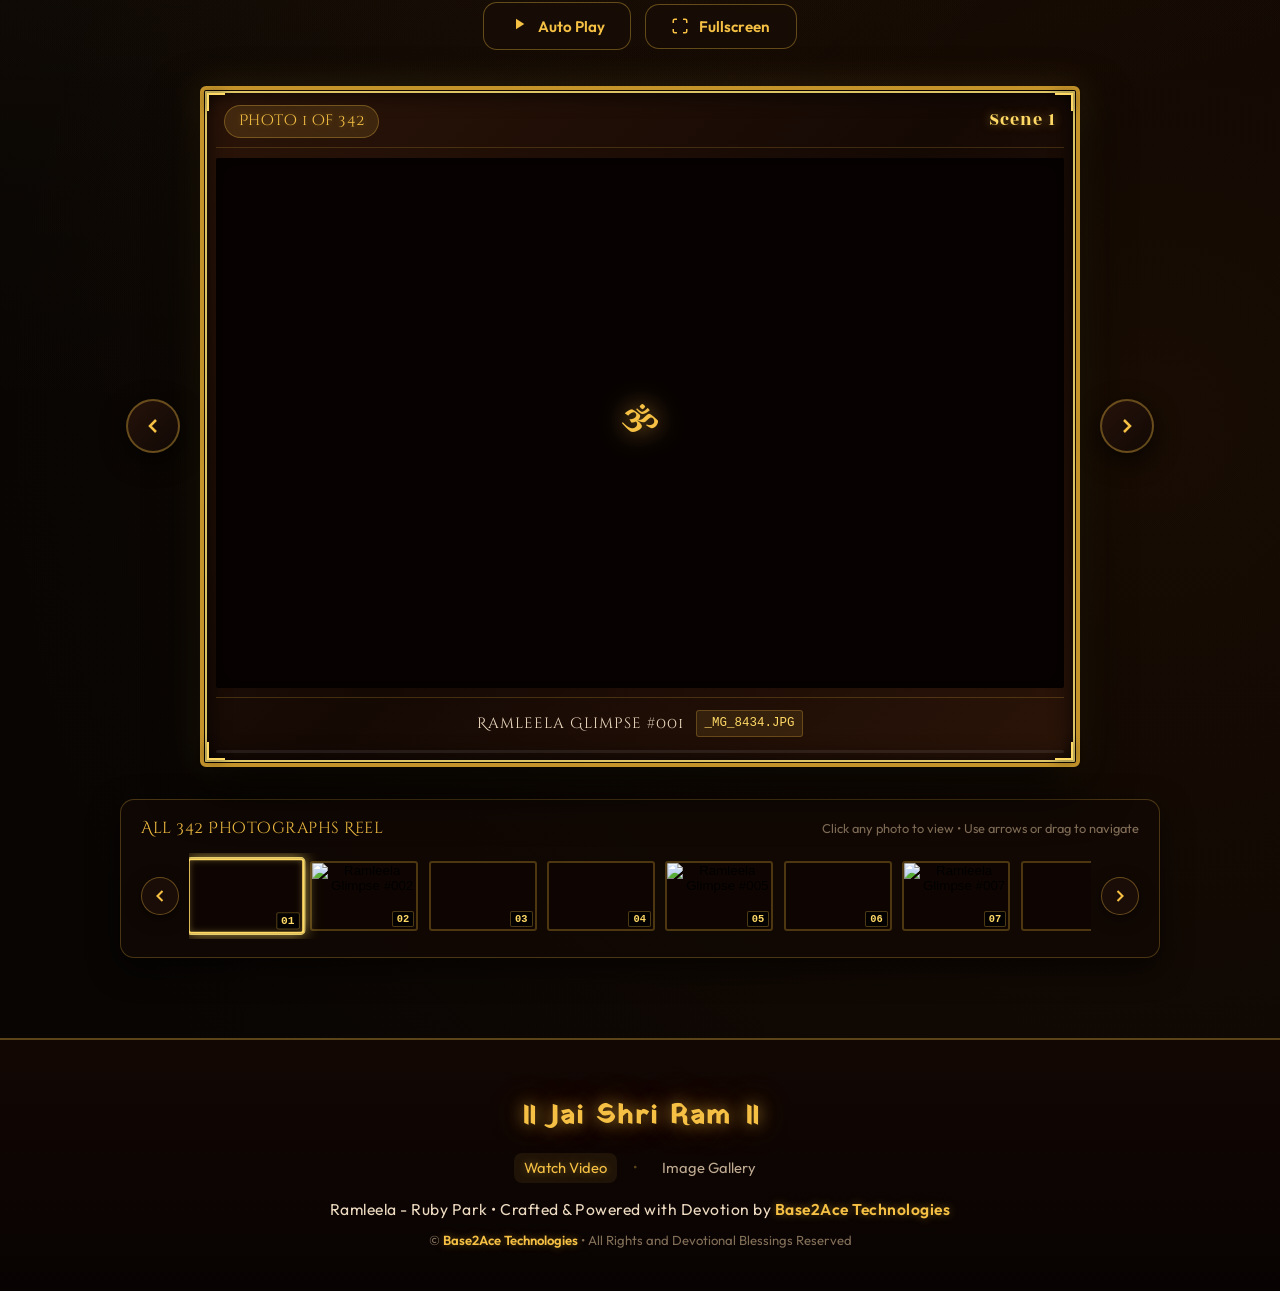
==== commit 2458f626: "feat: live stream all 342 Drive photos in sacred carousel with Drive natural ordering, English galle" ====
--- a/index.html
+++ b/index.html
@@ -3,6 +3,7 @@
 <head>
   <meta charset="UTF-8">
   <meta name="viewport" content="width=device-width, initial-scale=1.0">
+  <meta name="referrer" content="no-referrer">
   <title>Ramleela - Ruby Park</title>
   <meta name="description" content="Experience the divine Treta Yuga era of Ayodhya with streaming Ramleela video and ancient heritage imagery.">
   
@@ -11,7 +12,7 @@
   <link rel="preconnect" href="https://fonts.gstatic.com" crossorigin>
   <link href="https://fonts.googleapis.com/css2?family=Cinzel+Decorative:wght@700;900&family=Outfit:wght@300;400;500;600;700&family=Rozha+One&family=Yatra+One&display=swap" rel="stylesheet">
   
-  <link rel="stylesheet" href="styles.css?v=12">
+  <link rel="stylesheet" href="styles.css?v=17">
   <link rel="icon" href="data:image/svg+xml,<svg xmlns=%22http://www.w3.org/2000/svg%22 viewBox=%220 0 100 100%22><text y=%22.9em%22 font-size=%2290%22>🪔</text></svg>">
 </head>
 <body>
@@ -88,7 +89,7 @@
           </svg>
           Cast
         </a>
-        <a href="#gallery-section" class="btn btn-outline-gold" id="btn-hero-gallery" style="display: none;">
+        <a href="#gallery-section" class="btn btn-outline-gold" id="btn-hero-gallery" title="View 342 Sacred Ramleela Photographs in Temple Frames">
           <svg width="20" height="20" viewBox="0 0 24 24" fill="none" stroke="currentColor" stroke-width="2">
             <rect x="3" y="3" width="18" height="18" rx="2" ry="2"/>
             <circle cx="8.5" cy="8.5" r="1.5"/>
@@ -206,188 +207,170 @@
       </div>
     </section>
 
-    <!-- Gallery Section (Hidden for now - preserved intact to add images later) -->
-    <section class="gallery-section" id="gallery-section" style="display: none;">
+        <!-- Image Gallery Section (Direct Google Drive Image Carousel in Sacred Temple Frames) -->
+    <section class="gallery-section" id="gallery-section">
       <div class="container">
         
-        <div class="section-head">
-          <span class="section-tag">IMAGE COLLECTION</span>
-          <h2 class="section-title">Gallery</h2>
+        <div class="section-head gallery-head">
+          <div class="gallery-sacred-badge">
+            <span class="sacred-om">ॐ</span>
+            <span class="section-tag">DEVOTIONAL GALLERY • 342 PHOTOGRAPHS • LIVE STREAM</span>
+            <span class="sacred-om">ॐ</span>
+          </div>
+          <h2 class="section-title">Shri Ramleela - Image Gallery</h2>
           <p class="section-subtitle">
-            Ramleela Glimpses
+            Authentic moments, divine enactments, and devotional memories from Ruby Park Ramleela encased in royal temple frames.
           </p>
+          
+          <div class="gallery-toolbar-actions">
+            <button class="btn btn-outline-gold" id="btn-carousel-play-pause" title="Play or Pause automatic slideshow">
+              <span id="play-pause-icon">
+                <svg width="18" height="18" viewBox="0 0 24 24" fill="currentColor">
+                  <path d="M8 5v14l11-7z"/>
+                </svg>
+              </span>
+              <span id="play-pause-text">Auto Play</span>
+            </button>
+            <button class="btn btn-outline-gold" id="btn-carousel-fullscreen" title="View carousel in full-screen cinema mode">
+              <svg width="18" height="18" viewBox="0 0 24 24" fill="none" stroke="currentColor" stroke-width="2">
+                <path d="M8 3H5a2 2 0 0 0-2 2v3m18 0V5a2 2 0 0 0-2-2h-3m0 18h3a2 2 0 0 0 2-2v-3M3 16v3a2 2 0 0 0 2 2h3"/>
+              </svg>
+              Fullscreen
+            </button>
+          </div>
         </div>
 
-        <!-- Gallery Cards Grid -->
-        <div class="gallery-grid" id="gallery-grid">
+        <!-- Royal Carousel Container -->
+        <div class="carousel-container" id="gallery-carousel" role="region" aria-label="Ramleela Photo Carousel">
           
-          <!-- Card 1 -->
-          <article class="gallery-card" data-index="0">
-            <div class="gallery-card-img-wrapper" title="Click to view full image">
-              <img src="assets/images/placeholder-1.svg" alt="Sri Ram Janmabhoomi Ayodhya" id="img-slot-0" loading="lazy">
-              <div class="card-hover-overlay">
-                <button class="overlay-btn btn-view" data-action="view">
-                  <svg width="16" height="16" viewBox="0 0 24 24" fill="none" stroke="currentColor" stroke-width="2"><circle cx="11" cy="11" r="8"/><line x1="21" y1="21" x2="16.65" y2="16.65"/></svg>
-                  View Large
-                </button>
-              </div>
-            </div>
-            <div class="gallery-card-body">
-              <h3 class="card-devanagari-title">Sri Ram Janmabhoomi</h3>
-              <h4 class="card-english-title">Ayodhya Dham • Holy Birthplace</h4>
-              <p class="card-desc">The sacred capital of the Surya dynasty and the divine birthplace of Maryada Purushottam Lord Sri Rama.</p>
-              <div class="card-footer">
-                <span>Sacred Vista</span>
-                <span>Treta Yuga</span>
-              </div>
-            </div>
-          </article>
-
-          <!-- Card 2 -->
-          <article class="gallery-card" data-index="1">
-            <div class="gallery-card-img-wrapper" title="Click to view full image">
-              <img src="assets/images/placeholder-2.svg" alt="Sacred Saryu Ghats" id="img-slot-1" loading="lazy">
-              <div class="card-hover-overlay">
-                <button class="overlay-btn btn-view" data-action="view">
-                  <svg width="16" height="16" viewBox="0 0 24 24" fill="none" stroke="currentColor" stroke-width="2"><circle cx="11" cy="11" r="8"/><line x1="21" y1="21" x2="16.65" y2="16.65"/></svg>
-                  View Large
-                </button>
-              </div>
-            </div>
-            <div class="gallery-card-body">
-              <h3 class="card-devanagari-title">Sacred Saryu Ghats</h3>
-              <h4 class="card-english-title">Holy Saryu River &amp; Evening Aarti</h4>
-              <p class="card-desc">Golden evening Maha Aarti with hundreds of glowing earthen lamps illuminating the holy ripples of river Saryu.</p>
-              <div class="card-footer">
-                <span>Sacred River</span>
-                <span>Maha Aarti</span>
-              </div>
-            </div>
-          </article>
-
-          <!-- Card 3 -->
-          <article class="gallery-card" data-index="2">
-            <div class="gallery-card-img-wrapper" title="Click to view full image">
-              <img src="assets/images/placeholder-3.svg" alt="Kodanda Dhanush" id="img-slot-2" loading="lazy">
-              <div class="card-hover-overlay">
-                <button class="overlay-btn btn-view" data-action="view">
-                  <svg width="16" height="16" viewBox="0 0 24 24" fill="none" stroke="currentColor" stroke-width="2"><circle cx="11" cy="11" r="8"/><line x1="21" y1="21" x2="16.65" y2="16.65"/></svg>
-                  View Large
-                </button>
-              </div>
-            </div>
-            <div class="gallery-card-body">
-              <h3 class="card-devanagari-title">Kodanda Bow &amp; Arrow</h3>
-              <h4 class="card-english-title">Divine Valour &amp; Defender of Dharma</h4>
-              <p class="card-desc">Lord Rama bearing the celestial Kodanda bow, the eternal symbol of righteousness, valour, and moral grace.</p>
-              <div class="card-footer">
-                <span>Sacred Emblem</span>
-                <span>Valour &amp; Dharma</span>
-              </div>
-            </div>
-          </article>
-
-          <!-- Card 4 -->
-          <article class="gallery-card" data-index="3">
-            <div class="gallery-card-img-wrapper" title="Click to view full image">
-              <img src="assets/images/placeholder-4.svg" alt="Ayodhya Deepotsav" id="img-slot-3" loading="lazy">
-              <div class="card-hover-overlay">
-                <button class="overlay-btn btn-view" data-action="view">
-                  <svg width="16" height="16" viewBox="0 0 24 24" fill="none" stroke="currentColor" stroke-width="2"><circle cx="11" cy="11" r="8"/><line x1="21" y1="21" x2="16.65" y2="16.65"/></svg>
-                  View Large
-                </button>
-              </div>
-            </div>
-            <div class="gallery-card-body">
-              <h3 class="card-devanagari-title">Ayodhya Deepotsav</h3>
-              <h4 class="card-english-title">Grand Festival of Illumination</h4>
-              <p class="card-desc">Millions of golden earthen diyas radiating joyous light across the ancient pavilions and royal courtyards of Ayodhya.</p>
-              <div class="card-footer">
-                <span>Sacred Festival</span>
-                <span>Festival of Light</span>
-              </div>
-            </div>
-          </article>
-
-          <!-- Card 5 -->
-          <article class="gallery-card" data-index="4">
-            <div class="gallery-card-img-wrapper" title="Click to view full image">
-              <img src="assets/images/placeholder-5.svg" alt="Sri Ram Darbar" id="img-slot-4" loading="lazy">
-              <div class="card-hover-overlay">
-                <button class="overlay-btn btn-view" data-action="view">
-                  <svg width="16" height="16" viewBox="0 0 24 24" fill="none" stroke="currentColor" stroke-width="2"><circle cx="11" cy="11" r="8"/><line x1="21" y1="21" x2="16.65" y2="16.65"/></svg>
-                  View Large
-                </button>
-              </div>
-            </div>
-            <div class="gallery-card-body">
-              <h3 class="card-devanagari-title">Sri Ram Darbar</h3>
-              <h4 class="card-english-title">Royal Coronation &amp; Ram Rajya</h4>
-              <p class="card-desc">The divine assembly with Mata Janaki, Lakshmana, Bharata, Shatrughna, and the supreme devotee Sri Hanuman.</p>
-              <div class="card-footer">
-                <span>Sacred Assembly</span>
-                <span>Ram Rajya</span>
-              </div>
-            </div>
-          </article>
-
-          <!-- Card 6 -->
-          <article class="gallery-card" data-index="5">
-            <div class="gallery-card-img-wrapper" title="Click to view full image">
-              <img src="assets/images/placeholder-6.svg" alt="Sri Ramleela Natak" id="img-slot-5" loading="lazy">
-              <div class="card-hover-overlay">
-                <button class="overlay-btn btn-view" data-action="view">
-                  <svg width="16" height="16" viewBox="0 0 24 24" fill="none" stroke="currentColor" stroke-width="2"><circle cx="11" cy="11" r="8"/><line x1="21" y1="21" x2="16.65" y2="16.65"/></svg>
-                  View Large
-                </button>
-              </div>
-            </div>
-            <div class="gallery-card-body">
-              <h3 class="card-devanagari-title">Ramleela Performance</h3>
-              <h4 class="card-english-title">Theatrical Dramatic Heritage</h4>
-              <p class="card-desc">The evocative dramatic enactments, resonant dialogues, and devotional spirit of traditional Ramleela.</p>
-              <div class="card-footer">
-                <span>Cultural Heritage</span>
-                <span>Folk Heritage</span>
-              </div>
-            </div>
-          </article>
+          <!-- Main Carousel Stage in Sacred Temple Frame -->
+          <div class="carousel-stage-wrapper">
+            
+            <!-- Left Prev Arrow Button -->
+            <button class="carousel-arrow carousel-arrow-prev" id="carousel-btn-prev" aria-label="Previous photograph" title="Previous Photo (←)">
+              <svg width="24" height="24" viewBox="0 0 24 24" fill="none" stroke="currentColor" stroke-width="2.5">
+                <polyline points="15 18 9 12 15 6"/>
+              </svg>
+            </button>
+
+            <!-- Grand Sacred Temple Frame around the Active Image -->
+            <div class="temple-frame-wrapper carousel-frame">
+              <!-- Golden Filigree Corner Ornaments -->
+              <span class="frame-corner frame-corner-tl" aria-hidden="true"></span>
+              <span class="frame-corner frame-corner-tr" aria-hidden="true"></span>
+              <span class="frame-corner frame-corner-bl" aria-hidden="true"></span>
+              <span class="frame-corner frame-corner-br" aria-hidden="true"></span>
+              
+              <!-- Frame Header Plaque (Counter & English title) -->
+              <div class="carousel-frame-header">
+                <div class="carousel-counter-badge" id="carousel-counter-badge">
+                  Photo 1 of 342
+                </div>
+                <div class="carousel-shloka-title" id="carousel-shloka-title">
+                  Scene 1
+                </div>
+              </div>
+
+              <!-- Inner Matte Screen -->
+              <div class="frame-inner-matte carousel-matte" id="carousel-matte" title="Click to view full-screen in frame">
+                <div class="carousel-img-loader" id="carousel-img-loader" aria-hidden="true">
+                  <div class="loader-om-spinner">ॐ</div>
+                </div>
+                <img id="carousel-active-img" src="" alt="Ramleela Performance" class="carousel-framed-img" loading="eager" referrerpolicy="no-referrer">
+              </div>
+
+              <!-- Devotional Plaque below the picture -->
+              <div class="frame-plaque carousel-plaque">
+                <div class="plaque-left">
+                  <span class="plaque-title" id="carousel-photo-title">Ramleela Glimpse #001</span>
+                  <span class="plaque-filename" id="carousel-photo-filename">_MG_8434.JPG</span>
+                </div>
+              </div>
+
+              <!-- Slideshow Progress Bar -->
+              <div class="carousel-progress-track">
+                <div class="carousel-progress-bar" id="carousel-progress-bar"></div>
+              </div>
+            </div>
+
+            <!-- Right Next Arrow Button -->
+            <button class="carousel-arrow carousel-arrow-next" id="carousel-btn-next" aria-label="Next photograph" title="Next Photo (→)">
+              <svg width="24" height="24" viewBox="0 0 24 24" fill="none" stroke="currentColor" stroke-width="2.5">
+                <polyline points="9 18 15 12 9 6"/>
+              </svg>
+            </button>
+          </div>
+
+          <!-- Thumbnail Strip Reel (All 342 Photographs) -->
+          <div class="thumbnail-strip-section">
+            <div class="thumbnail-strip-header">
+              <span class="thumb-strip-title">All 342 Photographs Reel</span>
+              <span class="thumb-strip-hint">Click any photo to view • Use arrows or drag to navigate</span>
+            </div>
+
+            <div class="thumbnail-reel-wrapper">
+              <button class="thumb-reel-btn thumb-reel-prev" id="thumb-btn-prev" aria-label="Scroll thumbnails left">
+                <svg width="20" height="20" viewBox="0 0 24 24" fill="none" stroke="currentColor" stroke-width="2.5">
+                  <polyline points="15 18 9 12 15 6"/>
+                </svg>
+              </button>
+
+              <div class="thumbnail-track" id="thumbnail-track" tabindex="0" role="tablist" aria-label="Gallery thumbnails">
+                <!-- Dynamically populated 48 thumbnails from Google Drive CDN -->
+              </div>
+
+              <button class="thumb-reel-btn thumb-reel-next" id="thumb-btn-next" aria-label="Scroll thumbnails right">
+                <svg width="20" height="20" viewBox="0 0 24 24" fill="none" stroke="currentColor" stroke-width="2.5">
+                  <polyline points="9 18 15 12 9 6"/>
+                </svg>
+              </button>
+            </div>
+          </div>
 
         </div>
+
       </div>
     </section>
 
   </main>
 
-  <!-- Lightbox Modal -->
-  <div class="lightbox-modal" id="lightbox-modal">
+  <!-- Lightbox Modal (Enclosed in Temple Frame with 48 Photo Navigation) -->
+  <div class="lightbox-modal" id="lightbox-modal" role="dialog" aria-modal="true" aria-label="Photo Lightbox">
     <div class="lightbox-content">
-      <button class="lightbox-close-btn" id="lightbox-close" title="Close (Esc)">
+      <button class="lightbox-close-btn" id="lightbox-close" title="Close (Esc)" aria-label="Close Lightbox">
         <svg width="28" height="28" viewBox="0 0 24 24" fill="none" stroke="currentColor" stroke-width="2.5">
           <line x1="18" y1="6" x2="6" y2="18"/>
           <line x1="6" y1="6" x2="18" y2="18"/>
         </svg>
       </button>
 
-      <button class="lightbox-nav-btn lightbox-prev" id="lightbox-prev" title="Previous Image">
+      <button class="lightbox-nav-btn lightbox-prev" id="lightbox-prev" title="Previous Image (Left Arrow)" aria-label="Previous Photo">
         <svg width="24" height="24" viewBox="0 0 24 24" fill="none" stroke="currentColor" stroke-width="2.5">
           <polyline points="15 18 9 12 15 6"/>
         </svg>
       </button>
 
-      <div class="lightbox-img-wrapper">
-        <img src="" alt="" id="lightbox-img">
-      </div>
-
-      <button class="lightbox-nav-btn lightbox-next" id="lightbox-next" title="Next Image">
+      <!-- Grand Temple Frame around Lightbox Photo -->
+      <div class="lightbox-frame-wrapper temple-frame-wrapper">
+        <span class="frame-corner frame-corner-tl" aria-hidden="true"></span>
+        <span class="frame-corner frame-corner-tr" aria-hidden="true"></span>
+        <span class="frame-corner frame-corner-bl" aria-hidden="true"></span>
+        <span class="frame-corner frame-corner-br" aria-hidden="true"></span>
+        <div class="lightbox-img-wrapper">
+          <img src="" alt="" id="lightbox-img" referrerpolicy="no-referrer">
+        </div>
+      </div>
+
+      <button class="lightbox-nav-btn lightbox-next" id="lightbox-next" title="Next Image (Right Arrow)" aria-label="Next Photo">
         <svg width="24" height="24" viewBox="0 0 24 24" fill="none" stroke="currentColor" stroke-width="2.5">
           <polyline points="9 18 15 12 9 6"/>
         </svg>
       </button>
 
       <div class="lightbox-caption">
-        <h3 id="lightbox-title">Title</h3>
-        <p id="lightbox-desc">Description</p>
+        <div class="lightbox-counter-badge" id="lightbox-counter">Photo 1 of 342</div>
+        <h3 id="lightbox-title">Ramleela Moment 1</h3>
+        <p id="lightbox-desc">Click left/right arrows to browse all 342 photographs.</p>
       </div>
     </div>
   </div>
@@ -400,6 +383,8 @@
       </div>
       <div class="footer-links">
         <a href="index.html" class="footer-link active">Watch Video</a>
+        <span class="footer-link-divider">•</span>
+        <a href="#gallery-section" class="footer-link">Image Gallery</a>
         <span class="footer-link-divider" style="display: none;">•</span>
         <a href="cast.html" class="footer-link" style="display: none;">Cast &amp; Characters (Coming Soon)</a>
       </div>
@@ -412,6 +397,6 @@
     </div>
   </footer>
 
-  <script src="script.js?v=5"></script>
+  <script src="script.js?v=12"></script>
 </body>
 </html>
--- a/styles.css
+++ b/styles.css
@@ -820,252 +820,479 @@
   color: var(--text-secondary);
 }
 
-/* Image Manager Bar (Notice & In-browser replacer helper) */
-.gallery-toolbar {
-  background: rgba(30, 16, 9, 0.7);
-  border: 1px dashed var(--border-gold);
-  border-radius: var(--radius-md);
-  padding: 1rem 1.5rem;
+/* ==========================================================================
+   AUTHENTIC TEMPLE CAROUSEL (342 Photographs streamed live from Google Drive)
+   ========================================================================== */
+.gallery-section {
+  padding: 3.5rem 0 5rem;
+  position: relative;
+  z-index: 2;
+}
+
+.gallery-head {
+  text-align: center;
+  margin-bottom: 2.2rem;
+}
+
+.gallery-sacred-badge {
+  display: inline-flex;
+  align-items: center;
+  gap: 0.6rem;
+  margin-bottom: 0.75rem;
+  background: rgba(245, 192, 68, 0.08);
+  border: 1px solid var(--border-gold);
+  padding: 0.35rem 1.1rem;
+  border-radius: var(--radius-full);
+}
+
+.gallery-sacred-badge .sacred-om {
+  color: var(--gold-pure);
+  font-family: var(--font-vedic);
+  font-size: 1.1rem;
+}
+
+.gallery-toolbar-actions {
+  display: flex;
+  align-items: center;
+  justify-content: center;
+  gap: 0.85rem;
+  margin-top: 1.3rem;
+  flex-wrap: wrap;
+}
+
+/* Carousel Container */
+.carousel-container {
+  max-width: 1040px;
+  margin: 0 auto;
+  position: relative;
+}
+
+/* Carousel Stage Wrapper */
+.carousel-stage-wrapper {
+  display: flex;
+  align-items: center;
+  justify-content: center;
+  gap: 1.25rem;
+  position: relative;
   margin-bottom: 2rem;
+}
+
+/* Nav Arrows */
+.carousel-arrow {
+  flex-shrink: 0;
+  width: 54px;
+  height: 54px;
+  border-radius: 50%;
+  display: flex;
+  align-items: center;
+  justify-content: center;
+  background: linear-gradient(135deg, rgba(38, 19, 10, 0.95) 0%, rgba(18, 9, 5, 0.95) 100%);
+  border: 2px solid var(--border-gold);
+  color: var(--gold-pure);
+  cursor: pointer;
+  transition: all var(--transition-fast);
+  box-shadow: 0 8px 25px rgba(0, 0, 0, 0.7);
+  z-index: 10;
+  outline: none;
+}
+
+.carousel-arrow:hover {
+  transform: scale(1.12);
+  border-color: #ffd966;
+  color: #fff;
+  box-shadow: 0 0 25px rgba(245, 192, 68, 0.4), 0 10px 30px rgba(0, 0, 0, 0.9);
+}
+
+.carousel-arrow:active {
+  transform: scale(0.96);
+}
+
+/* Sacred Temple Frame around Active Carousel Photo */
+.temple-frame-wrapper.carousel-frame {
+  flex: 1;
+  max-width: 880px;
+  width: 100%;
+  background: linear-gradient(135deg, #2b1408 0%, #150904 50%, #2b1408 100%);
+  border: 4px solid #c4942b;
+  outline: 2px solid rgba(255, 230, 120, 0.85);
+  outline-offset: -7px;
+  border-radius: 6px;
+  padding: 12px 12px 10px;
+  box-shadow: inset 0 0 25px rgba(0, 0, 0, 0.95), 0 20px 50px rgba(0, 0, 0, 0.85), 0 0 35px rgba(245, 192, 68, 0.15);
+  position: relative;
+  transition: border-color var(--transition-normal), box-shadow var(--transition-normal);
+}
+
+.temple-frame-wrapper.carousel-frame:hover {
+  border-color: #ffd966;
+  outline-color: #fff0aa;
+  box-shadow: inset 0 0 25px rgba(245, 192, 68, 0.25), 0 25px 60px rgba(0, 0, 0, 0.95), 0 0 45px rgba(245, 192, 68, 0.25);
+}
+
+/* Corner Filigree Brackets */
+.frame-corner {
+  position: absolute;
+  width: 18px;
+  height: 18px;
+  border: 2.5px solid #ffd966;
+  z-index: 6;
+  pointer-events: none;
+  filter: drop-shadow(0 0 4px rgba(0, 0, 0, 0.9));
+  transition: all var(--transition-fast);
+}
+
+.frame-corner-tl { top: 3px; left: 3px; border-right: none; border-bottom: none; }
+.frame-corner-tr { top: 3px; right: 3px; border-left: none; border-bottom: none; }
+.frame-corner-bl { bottom: 3px; left: 3px; border-right: none; border-top: none; }
+.frame-corner-br { bottom: 3px; right: 3px; border-left: none; border-top: none; }
+
+.temple-frame-wrapper.carousel-frame:hover .frame-corner {
+  border-color: #fff;
+  filter: drop-shadow(0 0 8px #ffd966);
+}
+
+/* Frame Header Bar inside Temple Frame */
+.carousel-frame-header {
   display: flex;
   align-items: center;
   justify-content: space-between;
+  padding: 0.2rem 0.5rem 0.6rem;
+  border-bottom: 1px solid rgba(245, 192, 68, 0.18);
+  margin-bottom: 0.6rem;
+}
+
+.carousel-counter-badge {
+  font-family: var(--font-ancient);
+  font-size: 0.95rem;
+  color: var(--gold-pure);
+  background: rgba(245, 192, 68, 0.12);
+  border: 1px solid rgba(245, 192, 68, 0.3);
+  padding: 0.2rem 0.85rem;
+  border-radius: var(--radius-full);
+  letter-spacing: 0.5px;
+  text-shadow: 0 0 6px rgba(245, 192, 68, 0.3);
+}
+
+.carousel-shloka-title {
+  font-family: var(--font-divine);
+  font-size: 1.15rem;
+  color: #ffd966;
+  letter-spacing: 1px;
+  text-shadow: 0 0 10px rgba(245, 192, 68, 0.5);
+}
+
+/* Inner Matte & Image Area */
+.frame-inner-matte.carousel-matte {
+  position: relative;
+  width: 100%;
+  aspect-ratio: 16 / 10;
+  max-height: 60vh;
+  min-height: 320px;
+  overflow: hidden;
+  border-radius: 3px;
+  background: #080302;
+  box-shadow: inset 0 0 20px rgba(0, 0, 0, 0.98);
+  cursor: zoom-in;
+  display: flex;
+  align-items: center;
+  justify-content: center;
+}
+
+.carousel-framed-img {
+  width: 100%;
+  height: 100%;
+  object-fit: contain;
+  display: block;
+  transition: opacity 0.35s ease, transform 0.5s cubic-bezier(0.16, 1, 0.3, 1);
+  user-select: none;
+}
+
+.temple-frame-wrapper.carousel-frame:hover .carousel-framed-img {
+  transform: scale(1.02);
+}
+
+/* Image Loader Spinner inside Matte */
+.carousel-img-loader {
+  position: absolute;
+  inset: 0;
+  display: flex;
+  align-items: center;
+  justify-content: center;
+  background: rgba(8, 3, 2, 0.65);
+  backdrop-filter: blur(4px);
+  z-index: 5;
+  opacity: 0;
+  pointer-events: none;
+  transition: opacity 0.2s ease;
+}
+
+.carousel-img-loader.visible {
+  opacity: 1;
+}
+
+.loader-om-spinner {
+  font-family: var(--font-vedic);
+  font-size: 2.2rem;
+  color: var(--gold-pure);
+  animation: omPulseSpin 2s infinite ease-in-out;
+  filter: drop-shadow(0 0 12px rgba(245, 192, 68, 0.8));
+}
+
+@keyframes omPulseSpin {
+  0% { transform: scale(0.9); opacity: 0.6; }
+  50% { transform: scale(1.15); opacity: 1; }
+  100% { transform: scale(0.9); opacity: 0.6; }
+}
+
+/* Plaque below frame */
+.frame-plaque.carousel-plaque {
+  display: flex;
+  align-items: center;
+  justify-content: center;
+  padding: 0.75rem 0.5rem 0.3rem;
+  border-top: 1px solid rgba(245, 192, 68, 0.2);
+  margin-top: 0.6rem;
   flex-wrap: wrap;
-  gap: 1rem;
-}
-
-.toolbar-info {
-  display: flex;
-  align-items: center;
-  gap: 0.85rem;
-  color: var(--text-primary);
-  font-size: 0.92rem;
-}
-
-.toolbar-info svg {
-  color: var(--gold-pure);
-  flex-shrink: 0;
-}
-
-.toolbar-actions {
+  gap: 0.5rem;
+}
+
+.plaque-left {
   display: flex;
   align-items: center;
   gap: 0.75rem;
   flex-wrap: wrap;
 }
 
-/* Gallery Grid */
-.gallery-grid {
-  display: grid;
-  grid-template-columns: repeat(auto-fill, minmax(360px, 1fr));
-  gap: 1.75rem;
-}
-
-.gallery-card {
-  background: var(--bg-card);
+.plaque-title {
+  font-family: var(--font-ancient);
+  color: var(--text-primary);
+  font-size: 0.95rem;
+  letter-spacing: 1px;
+}
+
+.plaque-filename {
+  font-family: monospace;
+  font-size: 0.78rem;
+  background: rgba(245, 192, 68, 0.1);
+  border: 1px solid rgba(245, 192, 68, 0.25);
+  color: #ffd966;
+  padding: 0.15rem 0.45rem;
+  border-radius: 3px;
+}
+
+.plaque-right {
+  display: flex;
+  align-items: center;
+  gap: 0.6rem;
+}
+
+.carousel-drive-link {
+  display: inline-flex;
+  align-items: center;
+  gap: 0.35rem;
+  font-size: 0.82rem;
+  color: var(--gold-pure);
+  text-decoration: none;
+  background: rgba(245, 192, 68, 0.1);
+  border: 1px solid rgba(245, 192, 68, 0.3);
+  padding: 0.25rem 0.65rem;
+  border-radius: 4px;
+  transition: all var(--transition-fast);
+}
+
+.carousel-drive-link:hover {
+  background: rgba(245, 192, 68, 0.25);
+  color: #fff;
+  border-color: #ffd966;
+  box-shadow: 0 0 10px rgba(245, 192, 68, 0.3);
+}
+
+/* Slideshow Progress Bar */
+.carousel-progress-track {
+  width: 100%;
+  height: 3px;
+  background: rgba(255, 255, 255, 0.08);
+  border-radius: 2px;
+  overflow: hidden;
+  margin-top: 0.5rem;
+}
+
+.carousel-progress-bar {
+  height: 100%;
+  width: 0%;
+  background: var(--gold-grad);
+  box-shadow: 0 0 8px rgba(245, 192, 68, 0.6);
+}
+
+/* ==========================================================================
+   THUMBNAIL STRIP REEL
+   ========================================================================== */
+.thumbnail-strip-section {
+  margin-top: 1.5rem;
+  background: rgba(18, 9, 5, 0.75);
+  border: 1px solid rgba(245, 192, 68, 0.25);
   border-radius: var(--radius-md);
+  padding: 1rem 1.25rem 1.1rem;
+  box-shadow: 0 10px 30px rgba(0, 0, 0, 0.6);
+}
+
+.thumbnail-strip-header {
+  display: flex;
+  align-items: center;
+  justify-content: space-between;
+  margin-bottom: 0.75rem;
+  flex-wrap: wrap;
+  gap: 0.5rem;
+}
+
+.thumb-strip-title {
+  font-family: var(--font-ancient);
+  font-size: 1rem;
+  color: var(--gold-pure);
+  letter-spacing: 0.5px;
+}
+
+.thumb-strip-hint {
+  font-size: 0.8rem;
+  color: var(--text-muted);
+}
+
+.thumbnail-reel-wrapper {
+  display: flex;
+  align-items: center;
+  gap: 0.6rem;
+  position: relative;
+}
+
+.thumb-reel-btn {
+  flex-shrink: 0;
+  width: 38px;
+  height: 38px;
+  border-radius: 50%;
+  display: flex;
+  align-items: center;
+  justify-content: center;
+  background: rgba(28, 14, 7, 0.9);
   border: 1px solid var(--border-gold);
+  color: var(--gold-pure);
+  cursor: pointer;
+  transition: all var(--transition-fast);
+  box-shadow: 0 4px 15px rgba(0, 0, 0, 0.5);
+}
+
+.thumb-reel-btn:hover {
+  transform: scale(1.1);
+  border-color: #ffd966;
+  color: #fff;
+  box-shadow: 0 0 12px rgba(245, 192, 68, 0.4);
+}
+
+.thumbnail-track {
+  display: flex;
+  gap: 0.65rem;
+  overflow-x: auto;
+  scroll-behavior: smooth;
+  padding: 0.5rem 0.2rem;
+  scrollbar-width: thin;
+  scrollbar-color: #c4942b rgba(20, 10, 5, 0.8);
+  flex-grow: 1;
+}
+
+.thumbnail-track::-webkit-scrollbar {
+  height: 6px;
+}
+
+.thumbnail-track::-webkit-scrollbar-track {
+  background: rgba(18, 9, 5, 0.8);
+  border-radius: 3px;
+}
+
+.thumbnail-track::-webkit-scrollbar-thumb {
+  background: #c4942b;
+  border-radius: 3px;
+}
+
+.thumbnail-track::-webkit-scrollbar-thumb:hover {
+  background: #ffd966;
+}
+
+.thumb-item {
+  flex: 0 0 108px;
+  height: 70px;
+  position: relative;
+  border-radius: 3px;
   overflow: hidden;
-  transition: all var(--transition-normal);
-  position: relative;
-  display: flex;
-  flex-direction: column;
-  box-shadow: 0 8px 25px rgba(0, 0, 0, 0.5);
-}
-
-.gallery-card:hover {
-  transform: translateY(-6px);
+  border: 2px solid rgba(196, 148, 43, 0.35);
+  background: #0e0502;
+  cursor: pointer;
+  padding: 0;
+  transition: all 0.25s cubic-bezier(0.16, 1, 0.3, 1);
+  outline: none;
+}
+
+.thumb-item:hover {
+  transform: translateY(-3px) scale(1.04);
   border-color: var(--gold-pure);
-  box-shadow: 0 15px 35px rgba(0, 0, 0, 0.7), 0 0 25px rgba(245, 192, 68, 0.25);
-}
-
-.gallery-card-img-wrapper {
-  position: relative;
-  width: 100%;
-  aspect-ratio: 16 / 10;
-  overflow: hidden;
-  background-color: #120703;
-  cursor: pointer;
-}
-
-.gallery-card-img-wrapper img {
+  box-shadow: 0 6px 18px rgba(0, 0, 0, 0.8);
+}
+
+.thumb-item.active {
+  border-color: #ffd966;
+  outline: 1.5px solid rgba(255, 230, 120, 0.85);
+  box-shadow: 0 0 14px rgba(255, 217, 102, 0.75), inset 0 0 6px rgba(255, 217, 102, 0.3);
+  transform: scale(1.08);
+  z-index: 3;
+}
+
+.thumb-img {
   width: 100%;
   height: 100%;
   object-fit: cover;
-  transition: transform var(--transition-slow);
   display: block;
 }
 
-.gallery-card:hover .gallery-card-img-wrapper img {
-  transform: scale(1.05);
-}
-
-/* Image Card Overlay */
-.card-hover-overlay {
+.thumb-num-badge {
   position: absolute;
-  inset: 0;
-  background: linear-gradient(180deg, rgba(14, 7, 3, 0.1) 0%, rgba(14, 7, 3, 0.8) 100%);
-  opacity: 0;
-  display: flex;
-  align-items: center;
-  justify-content: center;
-  gap: 0.8rem;
-  transition: opacity var(--transition-fast);
-}
-
-.gallery-card-img-wrapper:hover .card-hover-overlay {
-  opacity: 1;
-}
-
-.overlay-btn {
-  padding: 0.6rem 1rem;
-  border-radius: var(--radius-sm);
-  font-size: 0.85rem;
-  font-weight: 600;
-  display: inline-flex;
-  align-items: center;
-  gap: 0.4rem;
-  cursor: pointer;
-  border: none;
-  background: var(--gold-grad);
-  color: #241103;
-  box-shadow: 0 4px 15px rgba(0, 0, 0, 0.5);
-  transition: transform var(--transition-fast);
-}
-
-.overlay-btn:hover {
-  transform: scale(1.05);
-}
-
-.overlay-btn.btn-replace {
-  background: rgba(18, 9, 5, 0.9);
-  color: var(--gold-pure);
-  border: 1px solid var(--border-gold);
-}
-
-.gallery-card-body {
-  padding: 1.25rem 1.4rem;
-  display: flex;
-  flex-direction: column;
-  flex-grow: 1;
-}
-
-.card-devanagari-title {
-  font-family: var(--font-divine);
-  font-size: 1.25rem;
-  color: var(--gold-pure);
-  margin-bottom: 0.25rem;
-  letter-spacing: 0.5px;
-}
-
-.card-english-title {
-  font-family: var(--font-ancient);
-  font-size: 0.9rem;
-  color: var(--text-primary);
-  letter-spacing: 1.5px;
-  text-transform: uppercase;
-  margin-bottom: 0.6rem;
-}
-
-.card-desc {
-  font-size: 0.9rem;
-  color: var(--text-secondary);
-  line-height: 1.5;
-  margin-bottom: 1rem;
-  flex-grow: 1;
-}
-
-.card-footer {
-  display: flex;
-  align-items: center;
-  justify-content: space-between;
-  border-top: 1px solid rgba(245, 192, 68, 0.15);
-  padding-top: 0.75rem;
-  font-size: 0.8rem;
-  color: var(--text-muted);
-}
-
-.placeholder-badge {
-  display: inline-flex;
-  align-items: center;
-  gap: 0.35rem;
-  padding: 0.2rem 0.6rem;
-  border-radius: 4px;
-  background: rgba(245, 192, 68, 0.1);
-  color: #ffc955;
+  bottom: 2px;
+  right: 2px;
+  font-size: 0.65rem;
+  font-weight: 700;
   font-family: monospace;
-  font-size: 0.75rem;
-}
-
-/* ==========================================================================
-   IMAGE REPLACEMENT INSTRUCTION MODAL / ACCORDION
-   ========================================================================== */
-.instruction-guide-card {
-  margin-top: 2.5rem;
-  background: linear-gradient(135deg, rgba(32, 17, 9, 0.9) 0%, rgba(18, 9, 5, 0.95) 100%);
-  border: 1px solid var(--border-gold);
-  border-radius: var(--radius-lg);
-  padding: 1.75rem;
-  box-shadow: 0 10px 30px rgba(0, 0, 0, 0.6);
-}
-
-.guide-title {
-  font-family: var(--font-ancient);
-  font-size: 1.15rem;
-  color: var(--gold-pure);
-  letter-spacing: 1px;
-  margin-bottom: 0.75rem;
-  display: flex;
-  align-items: center;
-  gap: 0.6rem;
-}
-
-.guide-steps {
-  display: grid;
-  grid-template-columns: repeat(auto-fit, minmax(240px, 1fr));
-  gap: 1.25rem;
-  margin-top: 1rem;
-}
-
-.step-card {
-  background: rgba(12, 6, 3, 0.6);
-  border: 1px solid rgba(245, 192, 68, 0.2);
-  border-radius: var(--radius-sm);
-  padding: 1rem;
-}
-
-.step-num {
-  display: inline-flex;
-  align-items: center;
-  justify-content: center;
-  width: 26px;
-  height: 26px;
-  background: var(--gold-pure);
-  color: #210d02;
-  font-weight: 700;
-  border-radius: 50%;
-  font-size: 0.85rem;
-  margin-bottom: 0.5rem;
-}
-
-.step-card h4 {
-  font-size: 0.95rem;
-  color: var(--text-divine);
-  margin-bottom: 0.35rem;
-}
-
-.step-card p {
-  font-size: 0.85rem;
-  color: var(--text-secondary);
-  line-height: 1.45;
-}
-
-.step-card code {
-  color: #ffbe44;
-  background: rgba(0, 0, 0, 0.5);
-  padding: 0.15rem 0.35rem;
-  border-radius: 3px;
-  font-size: 0.8rem;
+  padding: 1px 4px;
+  background: rgba(0, 0, 0, 0.8);
+  color: #ffd966;
+  border-radius: 2px;
+  border: 1px solid rgba(245, 192, 68, 0.3);
+  pointer-events: none;
+}
+
+/* Responsive Carousel Adjustments */
+@media (max-width: 768px) {
+  .carousel-stage-wrapper {
+    flex-direction: column;
+    gap: 0.8rem;
+  }
+
+  .carousel-arrow {
+    position: absolute;
+    top: 45%;
+    transform: translateY(-50%);
+    width: 44px;
+    height: 44px;
+  }
+
+  .carousel-arrow-prev { left: 8px; }
+  .carousel-arrow-next { right: 8px; }
+
+  .frame-inner-matte.carousel-matte {
+    min-height: 240px;
+    max-height: 45vh;
+  }
+
+  .thumb-item {
+    flex: 0 0 88px;
+    height: 58px;
+  }
 }
 
 /* ==========================================================================
@@ -1169,13 +1396,13 @@
 .lightbox-modal {
   position: fixed;
   inset: 0;
-  background: rgba(6, 3, 2, 0.94);
-  backdrop-filter: blur(12px);
+  background: rgba(6, 3, 2, 0.95);
+  backdrop-filter: blur(14px);
   z-index: 9999;
   display: none;
   align-items: center;
   justify-content: center;
-  padding: 2rem;
+  padding: 1.5rem;
   opacity: 0;
   transition: opacity var(--transition-normal);
 }
@@ -1187,29 +1414,43 @@
 
 .lightbox-content {
   position: relative;
-  max-width: 1000px;
+  max-width: 1040px;
   width: 100%;
-  max-height: 90vh;
+  max-height: 92vh;
   display: flex;
   flex-direction: column;
   align-items: center;
 }
 
+/* Grand Lightbox Frame Wrapper */
+.lightbox-frame-wrapper {
+  max-width: 960px;
+  width: 100%;
+  padding: 10px;
+  border: 4px solid #c4942b;
+  outline: 2px solid rgba(255, 230, 120, 0.9);
+  outline-offset: -6px;
+  background: linear-gradient(135deg, #2b1408 0%, #150904 50%, #2b1408 100%);
+  box-shadow: 0 20px 60px rgba(0, 0, 0, 0.95), 0 0 35px rgba(245, 192, 68, 0.2);
+}
+
 .lightbox-img-wrapper {
   position: relative;
-  max-height: 75vh;
+  max-height: 68vh;
   width: 100%;
   display: flex;
   justify-content: center;
+  align-items: center;
+  background: #090402;
+  overflow: hidden;
+  border-radius: 2px;
 }
 
 .lightbox-img-wrapper img {
-  max-height: 75vh;
+  max-height: 68vh;
   max-width: 100%;
-  border-radius: var(--radius-md);
-  border: 2px solid var(--border-gold);
-  box-shadow: 0 10px 40px rgba(0, 0, 0, 0.9);
   object-fit: contain;
+  display: block;
 }
 
 .lightbox-caption {
@@ -1217,16 +1458,38 @@
   text-align: center;
 }
 
+.lightbox-counter-badge {
+  display: inline-block;
+  background: rgba(245, 192, 68, 0.15);
+  border: 1px solid var(--border-gold);
+  color: var(--gold-pure);
+  font-family: var(--font-ancient);
+  font-size: 0.95rem;
+  padding: 0.2rem 1rem;
+  border-radius: var(--radius-full);
+  margin-bottom: 0.4rem;
+  letter-spacing: 1px;
+}
+
 .lightbox-caption h3 {
   font-family: var(--font-divine);
-  font-size: 1.5rem;
-  color: var(--gold-pure);
-  margin-bottom: 0.25rem;
+  font-size: 1.4rem;
+  color: var(--gold-pure);
+  margin-bottom: 0.2rem;
 }
 
 .lightbox-caption p {
   color: var(--text-secondary);
-  font-size: 0.95rem;
+  font-size: 0.88rem;
+}
+
+.lightbox-actions {
+  margin-top: 0.65rem;
+}
+
+.btn-sm {
+  padding: 0.4rem 0.9rem;
+  font-size: 0.82rem;
 }
 
 .lightbox-close-btn {
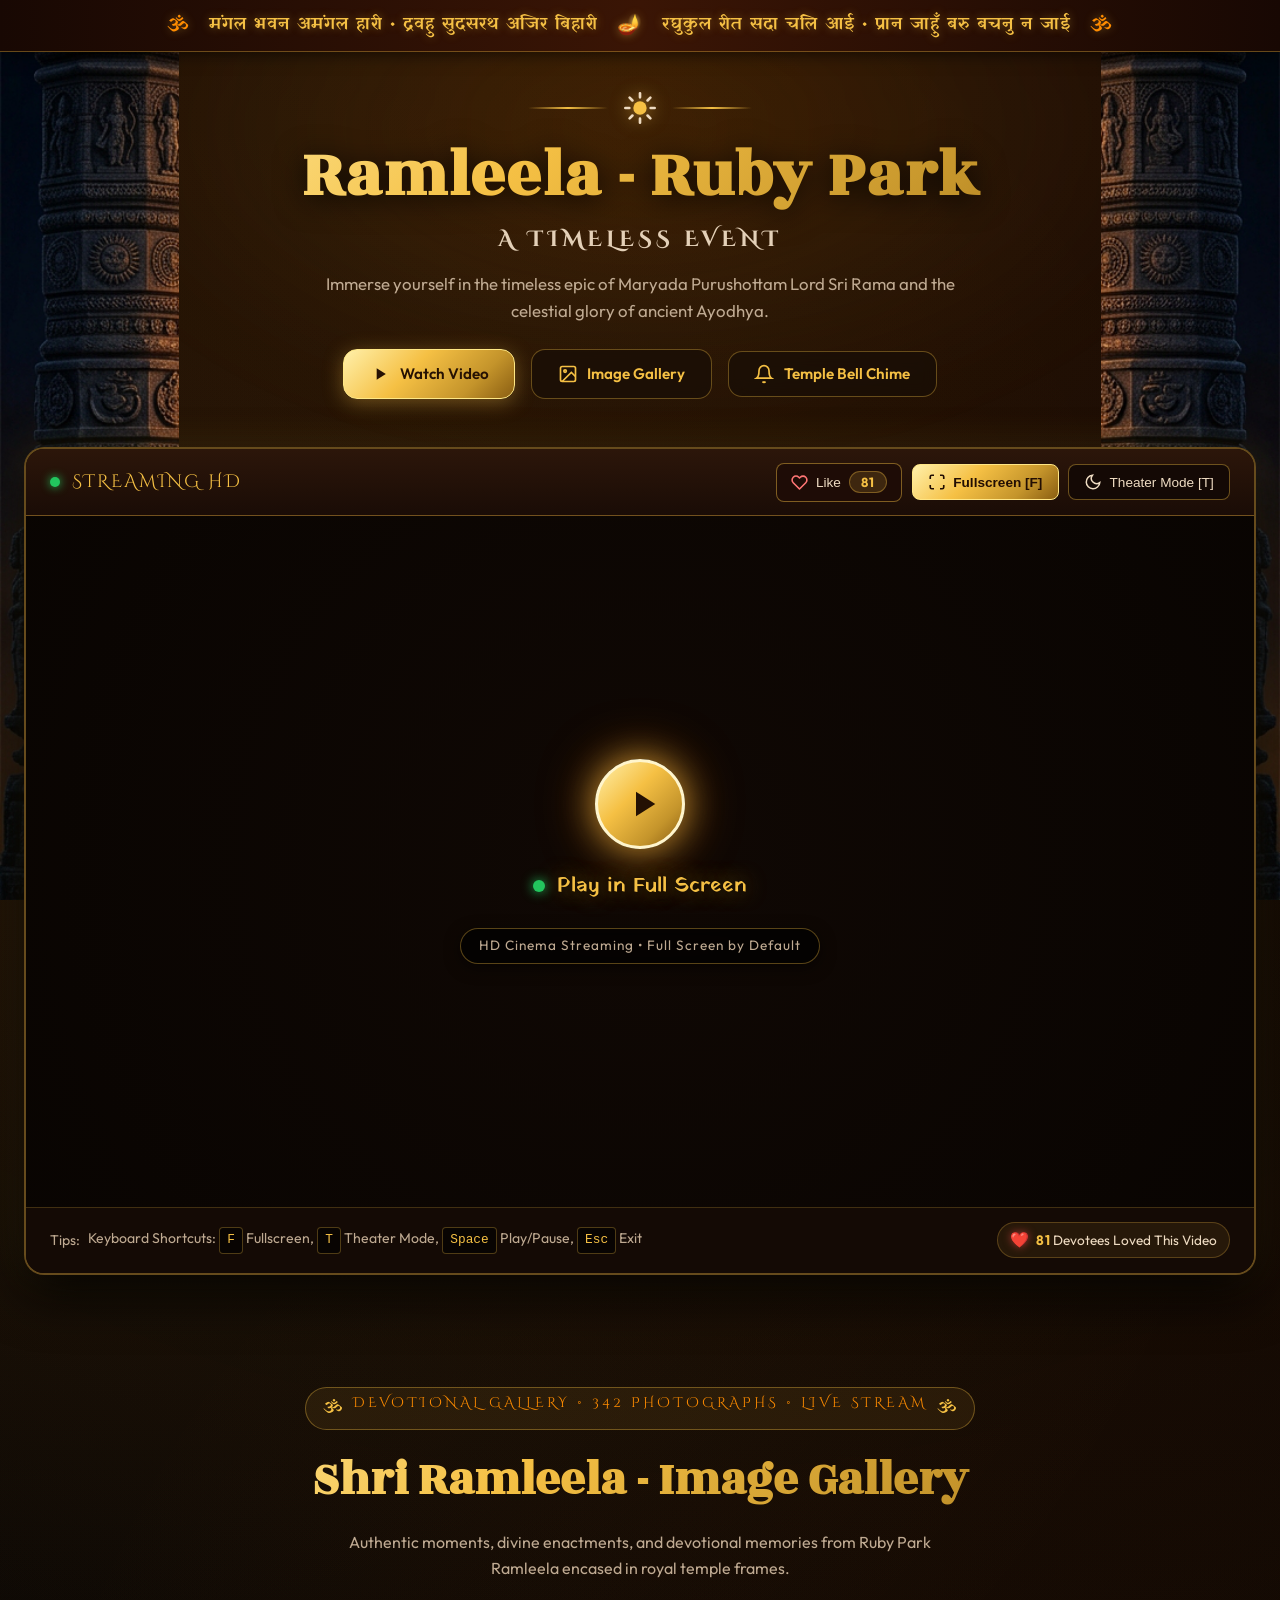
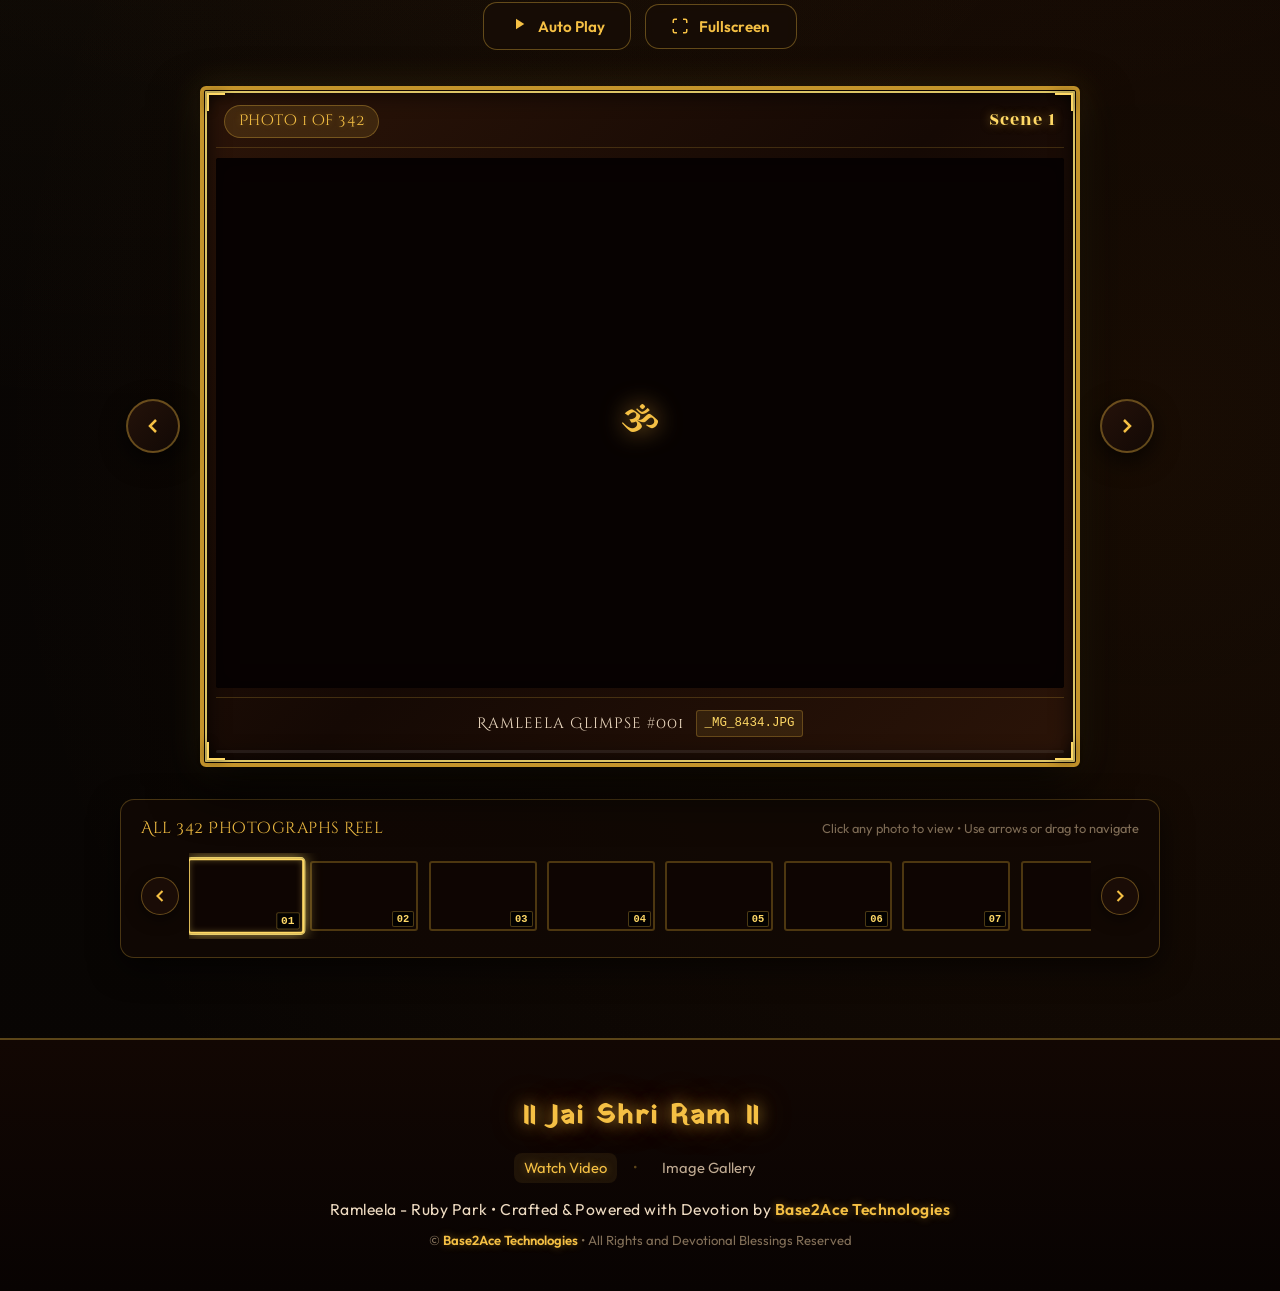
==== commit 3e0e84e7: "fix: embed YouTube player (-Ikv65tqh5M) and resolve Error 153 via strict-origin-when-cross-origin re" ====
--- a/index.html
+++ b/index.html
@@ -3,7 +3,7 @@
 <head>
   <meta charset="UTF-8">
   <meta name="viewport" content="width=device-width, initial-scale=1.0">
-  <meta name="referrer" content="no-referrer">
+  <meta name="referrer" content="strict-origin-when-cross-origin">
   <title>Ramleela - Ruby Park</title>
   <meta name="description" content="Experience the divine Treta Yuga era of Ayodhya with streaming Ramleela video and ancient heritage imagery.">
   
@@ -163,13 +163,14 @@
 
           <!-- Video Frame Wrapper -->
           <div class="video-frame-wrapper" id="video-frame-wrapper">
-            <!-- Google Drive Embedded HD Stream Player -->
+            <!-- YouTube HD Stream Player -->
             <iframe 
               id="main-video-player"
               class="custom-video-stream"
-              src="https://drive.google.com/file/d/1qKjs42FHvkA9tz_5JhZXn9I7L70uWm-K/preview" 
-              title="Ramleela - Ruby Park Stream"
-              allow="autoplay; fullscreen; picture-in-picture" 
+              src="https://www.youtube-nocookie.com/embed/-Ikv65tqh5M?enablejsapi=1&rel=0&modestbranding=1&playsinline=1" 
+              title="Ramleela - Ruby Park Performance"
+              referrerpolicy="strict-origin-when-cross-origin"
+              allow="accelerometer; autoplay; clipboard-write; encrypted-media; gyroscope; picture-in-picture; web-share" 
               allowfullscreen
               webkitallowfullscreen
               mozallowfullscreen>
@@ -397,6 +398,6 @@
     </div>
   </footer>
 
-  <script src="script.js?v=12"></script>
+  <script src="script.js?v=14"></script>
 </body>
 </html>
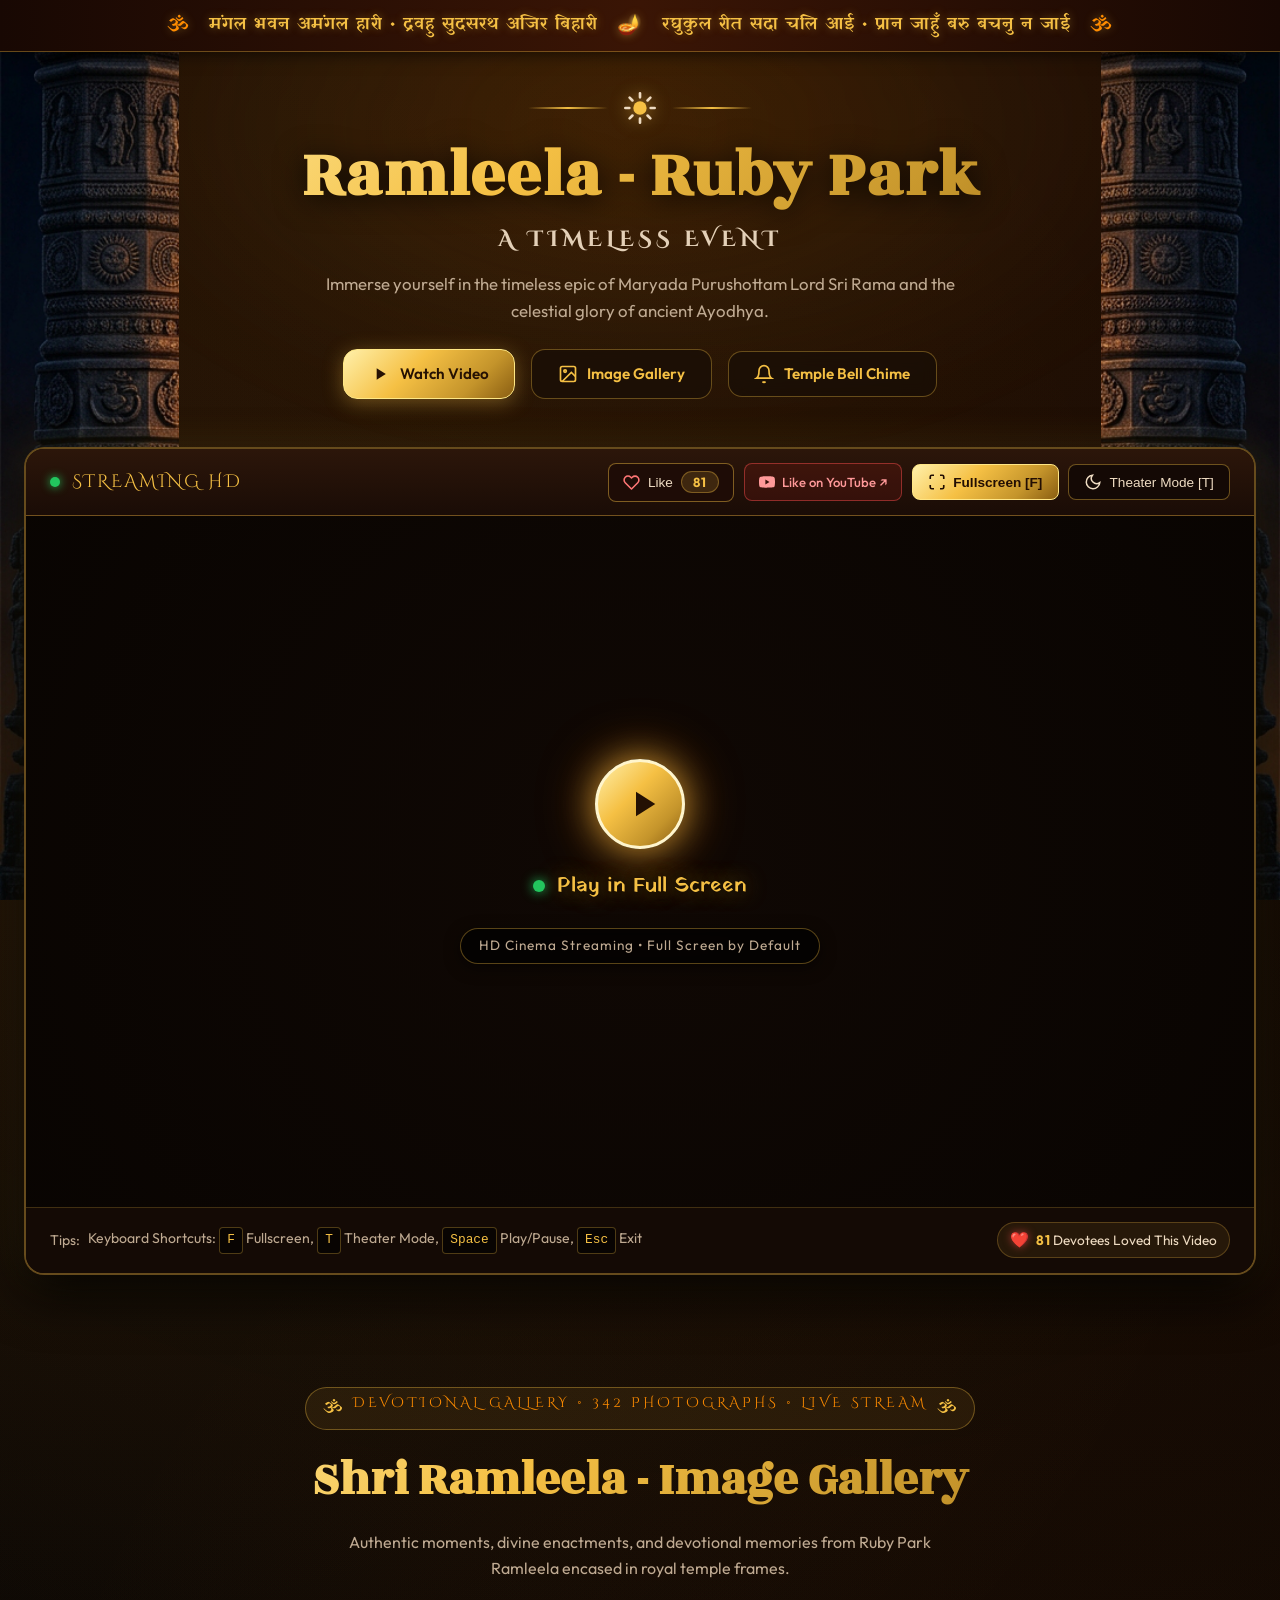
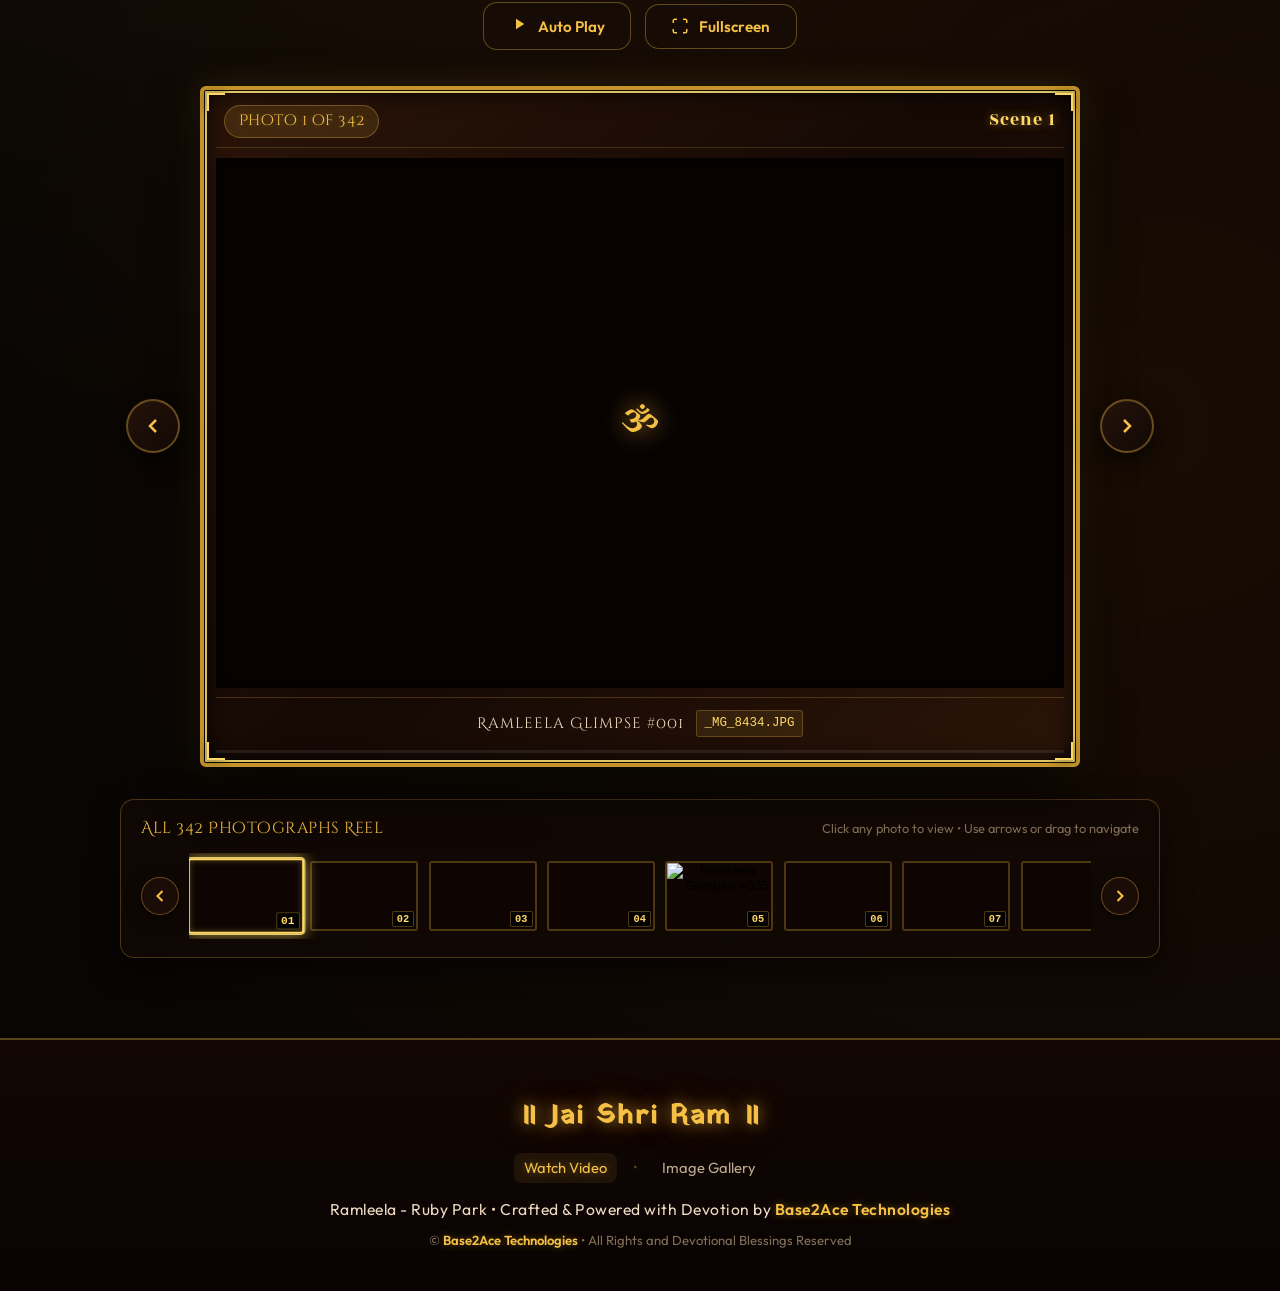
==== commit 31cc783c: "feat: add direct YouTube like button and interactive support prompt on website like action" ====
--- a/index.html
+++ b/index.html
@@ -12,7 +12,7 @@
   <link rel="preconnect" href="https://fonts.gstatic.com" crossorigin>
   <link href="https://fonts.googleapis.com/css2?family=Cinzel+Decorative:wght@700;900&family=Outfit:wght@300;400;500;600;700&family=Rozha+One&family=Yatra+One&display=swap" rel="stylesheet">
   
-  <link rel="stylesheet" href="styles.css?v=17">
+  <link rel="stylesheet" href="styles.css?v=18">
   <link rel="icon" href="data:image/svg+xml,<svg xmlns=%22http://www.w3.org/2000/svg%22 viewBox=%220 0 100 100%22><text y=%22.9em%22 font-size=%2290%22>🪔</text></svg>">
 </head>
 <body>
@@ -132,6 +132,14 @@
                 <span class="like-count-badge" id="video-like-count">81</span>
               </button>
 
+              <!-- Direct YouTube Support Button -->
+              <a href="https://www.youtube.com/watch?v=-Ikv65tqh5M" target="_blank" rel="noopener noreferrer" class="control-btn btn-yt-like" id="btn-yt-direct-like" title="Open video on YouTube to Like &amp; Subscribe">
+                <svg width="16" height="16" viewBox="0 0 24 24" fill="currentColor">
+                  <path d="M23.498 6.186a3.016 3.016 0 0 0-2.122-2.136C19.505 3.545 12 3.545 12 3.545s-7.505 0-9.377.505A3.017 3.017 0 0 0 .502 6.186C0 8.07 0 12 0 12s0 3.93.502 5.814a3.016 3.016 0 0 0 2.122 2.136c1.871.505 9.376.505 9.376.505s7.505 0 9.377-.505a3.015 3.015 0 0 0 2.122-2.136C24 15.93 24 12 24 12s0-3.93-.502-5.814zM9.545 15.568V8.432L15.818 12l-6.273 3.568z"/>
+                </svg>
+                <span>Like on YouTube ↗</span>
+              </a>
+
               <!-- Cast Button (Hidden for now) -->
               <a href="cast.html" class="control-btn" id="btn-mandap-cast" title="View Cast & Characters (Coming Soon)" style="display: none;">
                 <svg width="18" height="18" viewBox="0 0 24 24" fill="none" stroke="currentColor" stroke-width="2" stroke-linecap="round" stroke-linejoin="round">
@@ -398,6 +406,6 @@
     </div>
   </footer>
 
-  <script src="script.js?v=14"></script>
+  <script src="script.js?v=15"></script>
 </body>
 </html>
--- a/styles.css
+++ b/styles.css
@@ -432,6 +432,29 @@
   color: #fff;
   transform: translateY(-1px);
   box-shadow: 0 4px 18px rgba(255, 75, 75, 0.25);
+}
+
+/* YouTube Direct Like Button in Pavilion Header */
+.control-btn.btn-yt-like {
+  background: rgba(220, 38, 38, 0.12);
+  border: 1px solid rgba(255, 80, 80, 0.45);
+  color: #ff9999;
+  text-decoration: none;
+  display: inline-flex;
+  align-items: center;
+  gap: 0.45rem;
+  font-size: 0.82rem;
+  padding: 0.48rem 0.85rem;
+  border-radius: var(--radius-sm);
+  transition: all var(--transition-fast);
+}
+
+.control-btn.btn-yt-like:hover {
+  background: rgba(220, 38, 38, 0.28);
+  border-color: #ff4d4d;
+  color: #fff;
+  transform: translateY(-1px);
+  box-shadow: 0 4px 15px rgba(220, 38, 38, 0.35);
 }
 
 .control-btn.btn-like .like-heart-icon {
@@ -2051,6 +2074,98 @@
   transform: translateX(-50%) translateY(0);
   opacity: 1;
   pointer-events: auto;
+}
+
+/* Floating YouTube Like Prompt Toast */
+.youtube-like-prompt {
+  position: fixed;
+  bottom: 2rem;
+  left: 50%;
+  transform: translateX(-50%) translateY(120px);
+  background: linear-gradient(135deg, #2b1206 0%, #170903 100%);
+  border: 1.5px solid var(--gold-pure);
+  padding: 0.85rem 1.4rem;
+  border-radius: var(--radius-md);
+  box-shadow: 0 15px 40px rgba(0, 0, 0, 0.9), 0 0 30px rgba(245, 192, 68, 0.35);
+  z-index: 10000;
+  opacity: 0;
+  pointer-events: none;
+  transition: all 0.4s cubic-bezier(0.16, 1, 0.3, 1);
+  max-width: 90vw;
+}
+
+.youtube-like-prompt.show {
+  transform: translateX(-50%) translateY(0);
+  opacity: 1;
+  pointer-events: auto;
+}
+
+.yt-prompt-body {
+  display: flex;
+  align-items: center;
+  gap: 1rem;
+  flex-wrap: wrap;
+}
+
+.yt-prompt-icon {
+  font-size: 1.6rem;
+  flex-shrink: 0;
+}
+
+.yt-prompt-text {
+  display: flex;
+  flex-direction: column;
+  gap: 0.15rem;
+}
+
+.yt-prompt-text strong {
+  color: var(--gold-pure);
+  font-family: var(--font-ancient);
+  font-size: 0.95rem;
+  letter-spacing: 0.5px;
+}
+
+.yt-prompt-text span {
+  color: var(--text-secondary);
+  font-size: 0.82rem;
+}
+
+.yt-prompt-btn {
+  background: linear-gradient(135deg, #ff0000 0%, #cc0000 100%);
+  color: #fff;
+  text-decoration: none;
+  font-size: 0.82rem;
+  font-weight: 600;
+  padding: 0.45rem 0.9rem;
+  border-radius: var(--radius-full);
+  display: inline-flex;
+  align-items: center;
+  gap: 0.4rem;
+  box-shadow: 0 4px 14px rgba(255, 0, 0, 0.4);
+  transition: all var(--transition-fast);
+  border: 1px solid rgba(255, 255, 255, 0.3);
+}
+
+.yt-prompt-btn:hover {
+  background: #ff1a1a;
+  transform: scale(1.05);
+  box-shadow: 0 6px 20px rgba(255, 0, 0, 0.6);
+  color: #fff;
+}
+
+.yt-prompt-close {
+  background: none;
+  border: none;
+  color: var(--text-muted);
+  cursor: pointer;
+  font-size: 1rem;
+  padding: 0.2rem;
+  margin-left: 0.25rem;
+  transition: color var(--transition-fast);
+}
+
+.yt-prompt-close:hover {
+  color: #fff;
 }
 
 /* ==========================================================================
